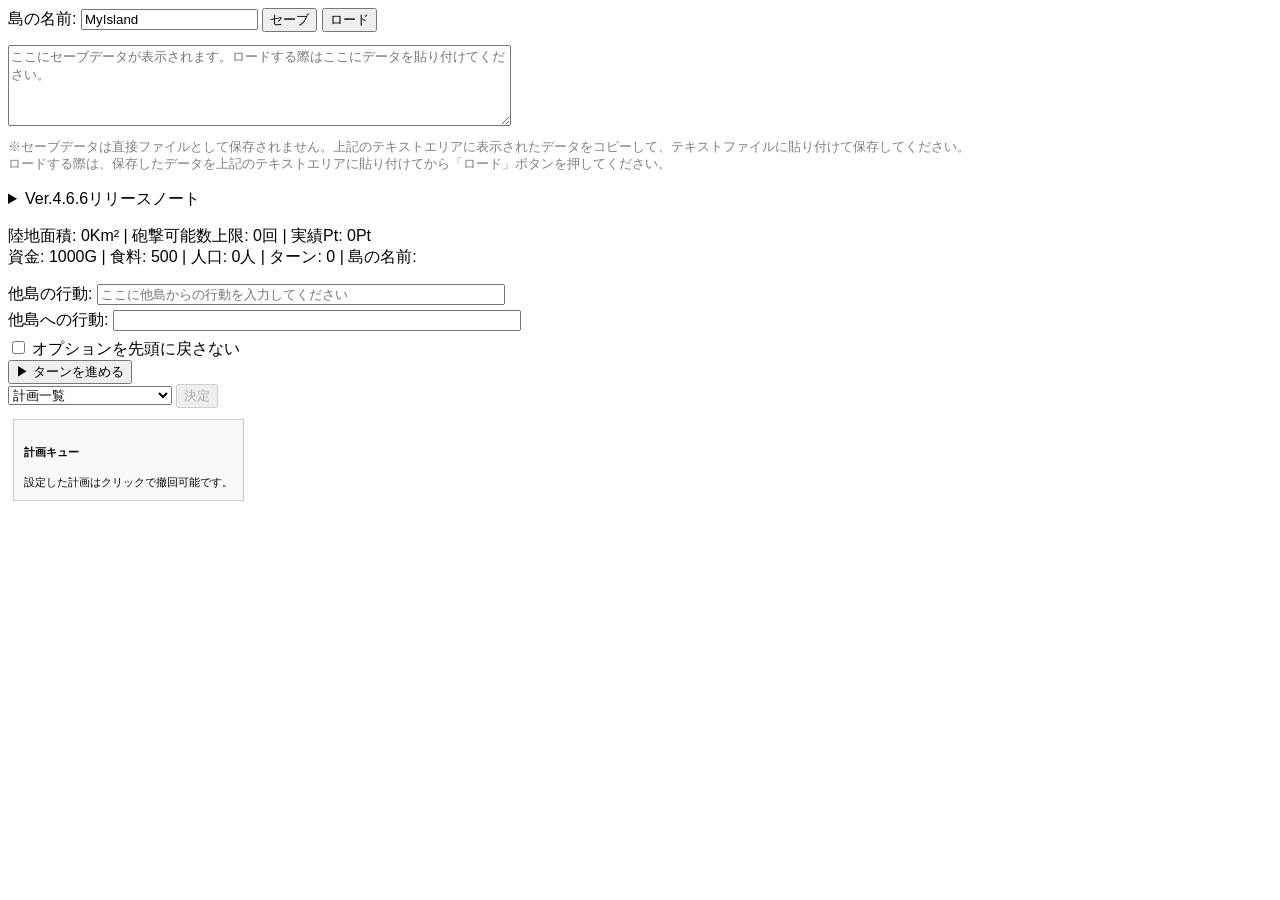
==== index.html @ fb3a4bca "Change stylesheet and script file references" ====
<!DOCTYPE html>
<html>
<head>
  <meta charset="UTF-8">
  <title>MSR式箱庭ゲーム　Ver.4.6</title>
  <link rel="stylesheet" href="Island.css">
</head>
<body>
<div id="gameControls" style="margin-bottom: 1em;">
  <label for="islandNameInput">島の名前:</label>
  <input type="text" id="islandNameInput" value="MyIsland">
  <button onclick="saveGame()">セーブ</button>
  <button onclick="loadGame()">ロード</button>
  <textarea id="saveLoadData" rows="5" cols="60" placeholder="ここにセーブデータが表示されます。ロードする際はここにデータを貼り付けてください。" style="display: block; margin-top: 1em;"></textarea>
  <p style="font-size: 0.8em; color: gray;">
    ※セーブデータは直接ファイルとして保存されません。上記のテキストエリアに表示されたデータをコピーして、テキストファイルに貼り付けて保存してください。<br>
    ロードする際は、保存したデータを上記のテキストエリアに貼り付けてから「ロード」ボタンを押してください。
  </p>
</div>

<details>
  <summary>Ver.4.6.6リリースノート</summary><p>
    <div style="margin-top: 1em; border: 1px solid #ccc; padding: 10px; background-color: #f9f9f9;">
重要！　更新以前からプレイしていた人は一度手動でセーブ、ロードしてください！</br>
[見た目]計画キューの可視化、撤回を可能にする</br>
[見た目]陸地面積の可視化(目安)</br>
[機能]「オプションを先頭に戻さない」チェックボックスの追加</br>
[機能]計画キューに最大20件保存可能になる(実行数は変わらず)</br>
[機能]「遅延行動」計画の実装</br>
[修正]農場/工場建設と設備強化を同時に行うときに失敗しなくなる</br>
[修正]整地と防衛施設建設を同時に行うときに失敗しなくなる</br>
[追加]海を掘削すると低確率で油田が発掘され、収入が増える</br>
[追加]掘削時、発掘の確率を指定して油田発掘率を上げられる</br>
[追加]油田にも設備強化が可能になる(枯渇率は上がる)</br>
[追加]災害「隆起」：山の発生</br>
[追加]災害「噴火」：上級な島は一定期間　食料産出停止, 人口増加停止</br>
[追加]災害「経済危機」：上級な島は一定期間　一部資金凍結, 資金算出激減, 維持費激増</br>
[追加]災害「地震/津波」：上級な島で稀に発生し、広範囲が破壊される</br>
    </div>
</p></details>
<p>陸地面積: <span id="landArea">0</span>Km² | 砲撃可能数上限: <span id="gunCount">0</span>回 | 実績Pt: <span id="achievementPoints">0</span>Pt</br>資金: <span id="money">1000</span>G | 食料: <span id="food">500</span> | 人口: <span id="population">0</span>人 | ターン: <span id="turn">0</span> | 島の名前: <span id="currentIslandName"></span></p>
<div>
    <label for="otherIslandActionInput">他島の行動:</label>
    <input type="text" id="otherIslandActionInput" style="width: 400px; margin-bottom: 5px;" placeholder="ここに他島からの行動を入力してください">
</div>
<div>
    <label for="actionForOtherIslandOutput">他島への行動:</label>
    <input type="text" id="actionForOtherIslandOutput" style="width: 400px; margin-bottom: 5px;" readonly>
</div>
<div style="margin-top: 2px;">
    <input type="checkbox" id="keepOptionSelected">
    <label for="keepOptionSelected">オプションを先頭に戻さない</label>
</div>
<button onclick="nextTurn()">▶ ターンを進める</button>
<br>
<select id="actionSelect" onchange="updateConfirmButton()">
  <option value="">計画一覧</option>
  <option value="buildFarm" data-myisland="true">農場建設 (100G)</option>
  <option value="buildFactory" data-myisland="true">工場建設 (100G)</option>
  <option value="enhanceFacility" data-myisland="true">設備強化 (10000G)</option>
  <option value="buildPort" data-myisland="true">港建設 (3000G)</option>
  <option value="buildGun" data-myisland="true">砲台建設 (1200G)</option>
  <option value="buildDefenseFacility" data-myisland="true">防衛施設建設 (5000G)</option>
  <option value="flatten" data-myisland="true">整地 (20G)</option>
  <option value="landfill" data-myisland="true">埋め立て (600G)</option>
  <option value="dig" data-myisland="true">掘削 (300G)</option>
  <option value="cutForest" data-myisland="true">伐採 (無料)</option>
  <option value="plantForest" data-myisland="true">植林 (200G)</option>
  <option value="exportFood" data-myisland="true">食料輸出 (食料20)</option>
  <option value="bombard" data-anyisland="true">砲撃 (120G)</option>
  <option value="spreadBombard" data-anyisland="true">拡散弾砲撃 (500G)</option>
  <option value="ppBombard" data-anyisland="true">PP弾砲撃 (10000000G)</option>
  <option value="selfDestructMilitaryFacility" data-myisland="true">軍事施設自爆 (無料)</option>
  <option value="goToOtherIsland" data-myisland="true">他の島に行く</option>
  <option value="returnToMyIsland" data-anyisland="true">自島に戻る</option>
  <option value="delayAction" data-myisland="true">遅延行動</option>
  <option value="buildWarship" data-myisland="true">軍艦建造</option>
  <option value="warshipTool" data-myisland="true">軍艦ツール</option>
  <option value="buildMonument" data-myisland="true">石碑建設 (500000000G)</option>
  <option value="upgradeMonument" data-myisland="true">石碑強化 (500000000G)</option>
  <option value="sellMonument" data-myisland="true">石碑売却 (無料)</option>
  <option value="initializeIsland" data-myisland="true">島の初期化</option>
</select><select id="warshipSubSelect" onchange="updateConfirmButton()" style="width: 140px; display: none;">
  <option value="">軍艦ツールを選択</option>
  <option value="refuelWarship" data-myisland="true">燃料補給</option>
  <option value="resupplyWarshipAmmo" data-myisland="true">弾薬補給</option>
  <option value="repairWarship" data-myisland="true">軍艦修理</option>
  <option value="enhanceWarship" data-myisland="true">軍艦増強</option>
  <option value="decommissionWarship" data-myisland="true">軍艦除籍</option>
  <option value="dispatchWarship" data-myisland="true">軍艦派遣</option>
  <option value="requestWarshipReturn" data-myisland="true">軍艦帰還要請</option>
</select>
<input type="number" id="exportAmount" placeholder="輸出数" min="1" style="width: 60px; display: none;">
<input type="number" id="bombardCount" placeholder="攻撃数" min="1" style="width: 60px; display: none;">
<input type="number" id="refuelAmount" placeholder="補給数" min="1" style="width: 60px; display: none;">
<input type="number" id="resupplyAmmoAmount" placeholder="補給数" min="1" style="width: 60px; display: none;">
<input type="number" id="repairAmount" placeholder="回復耐久値" min="1" style="width: 90px; display: none;">
<input type="number" id="oilDrillFactor" placeholder="発掘率(任意)" min="1" max="10" value="" style="width: 90px; display: none;">
<input type="text" id="touristCodeInput" placeholder="観光者コードを入力" style="width: 250px; display: none;">
<div id="warshipBuildInputs">
    <h3>軍艦建造パラメータ</h3>
    <div>
        <label for="warshipName">艦名:</label>
        <input type="text" id="warshipName" maxlength="15" value="無銘艦">
    </div>
    <div>
        <label for="warshipDurability">耐久度:</label>
        <input type="number" id="warshipDurability" min="2" max="15" value="2"> (2～15, 1あたり10,000,000G)
    </div>
    <div>
        <label for="warshipMainGun">主砲:</label>
        <input type="number" id="warshipMainGun" min="1" max="5" value="1"> (1～5, 1あたり12,000,000G)
    </div>
    <div>
        <label for="warshipTorpedo">魚雷:</label>
        <input type="number" id="warshipTorpedo" min="0" max="3" value="0"> (0～3, 1あたり10,000,000G)
    </div>
    <div>
        <label for="warshipAntiAir">対空砲:</label>
        <input type="number" id="warshipAntiAir" min="1" max="6" value="1"> (1～6, 1あたり5,000,000G)
    </div>
    <div>
        <label for="warshipAmmo">弾薬庫:</label>
        <input type="number" id="warshipAmmo" min="10" max="500" value="10"> (10～500, 1あたり100,000G)
    </div>
    <div>
        <label for="warshipRecon">偵察機:</label>
        <input type="number" id="warshipRecon" min="0" max="2" value="0"> (0～2, 1あたり12,500,000G)
    </div>
    <div>
        <label for="warshipAccuracy">射撃精度向上:</label>
        <input type="number" id="warshipAccuracy" min="0" max="2" value="0"> (0～2, 1あたり50,000,000G)
    </div>
</div>
<button onclick="confirmAction()" id="confirmBtn" disabled>決定</button>
<span id="tileInfo"></span>
<div id="gameContainer" style="display: flex; gap: 5px;">
    <table id="map"></table>
    <div id="actionQueueDisplay" style="font-size: 0.7em;margin-top: 1em; border: 1px solid #ccc; padding: 10px; background-color: #f9f9f9;">
      <h4>計画キュー</h4><ul id="actionQueueList" style="list-style-type: none; padding: 0;"></ul>設定した計画はクリックで撤回可能です。
    </div>
</div>
<div id="log" style="margin-top:1em;"></div>
<script src="script.js"></script></body></html>
---- Island.css ----
body { font-family: sans-serif; }
    table { border-collapse: collapse; }
  td {
    width: 23px;
    height: 23px;
    border: 1px solid #aaa;
    text-align: center;
    cursor: pointer;
  }
  .selected {
    outline: 2px solid #725;
    outline-offset: -1px;
  }
.action-link {
    cursor: pointer;
    color: blue;
    text-decoration: underline;
}
.next-action {
    color: #012073 !important;
}
.sea { background-color: #66b3ff; }
.port { background-color: #1f78b4; }
.oilRig { background: linear-gradient(#66b3ff, #004b8d); }
.plain { background-color: #dfffcc; }
.waste { background-color: #bbbbbb; }
.forest { background-color: #228B22; }
.mountain { background: linear-gradient(#705335, #4b3621); }
.farm { background-color: #b5e07a; }
.house { background-color: #fff3c4; }
.factory { background-color: #ccccff; }
.gun { background-color: #666666; }
.defenseFacility { background-color: #ff77aa; }
.Monument { background-color: #d4c17d; }
.warship { background: linear-gradient(#66b3ff, #4682B4); }
.warship-dispatched { background-color: #002f5f; color: #fff; }
.warship-wreckage { background-color: #333; color: #ccc; }
  .selected {
    border: 2px solid gray !important;
  }
  .log-red {
    color: red;
  }
  .log-cyan {
    color: blue;
  }
  #warshipBuildInputs {
      display: none;
      margin-top: 1em;
      border: 1px solid #ccc;
      padding: 10px;
      background-color: #f9f9f9;
  }
  #warshipBuildInputs label {
      display: inline-block;
      width: 100px;
      margin-bottom: 5px;
  }
  #warshipBuildInputs input[type="text"],
  #warshipBuildInputs input[type="number"] {
      width: 150px;
      margin-bottom: 5px;
  }
  .warship-name-cap-2 {
    color: green;
  }
  .warship-name-cap-3 {
    color: blue;
  }
  .warship-name-cap-4 {
    color: purple;
  }
  .warship-name-cap-5 {
    color: red;
  }
 .warship-sp {
    color: orange;
  }
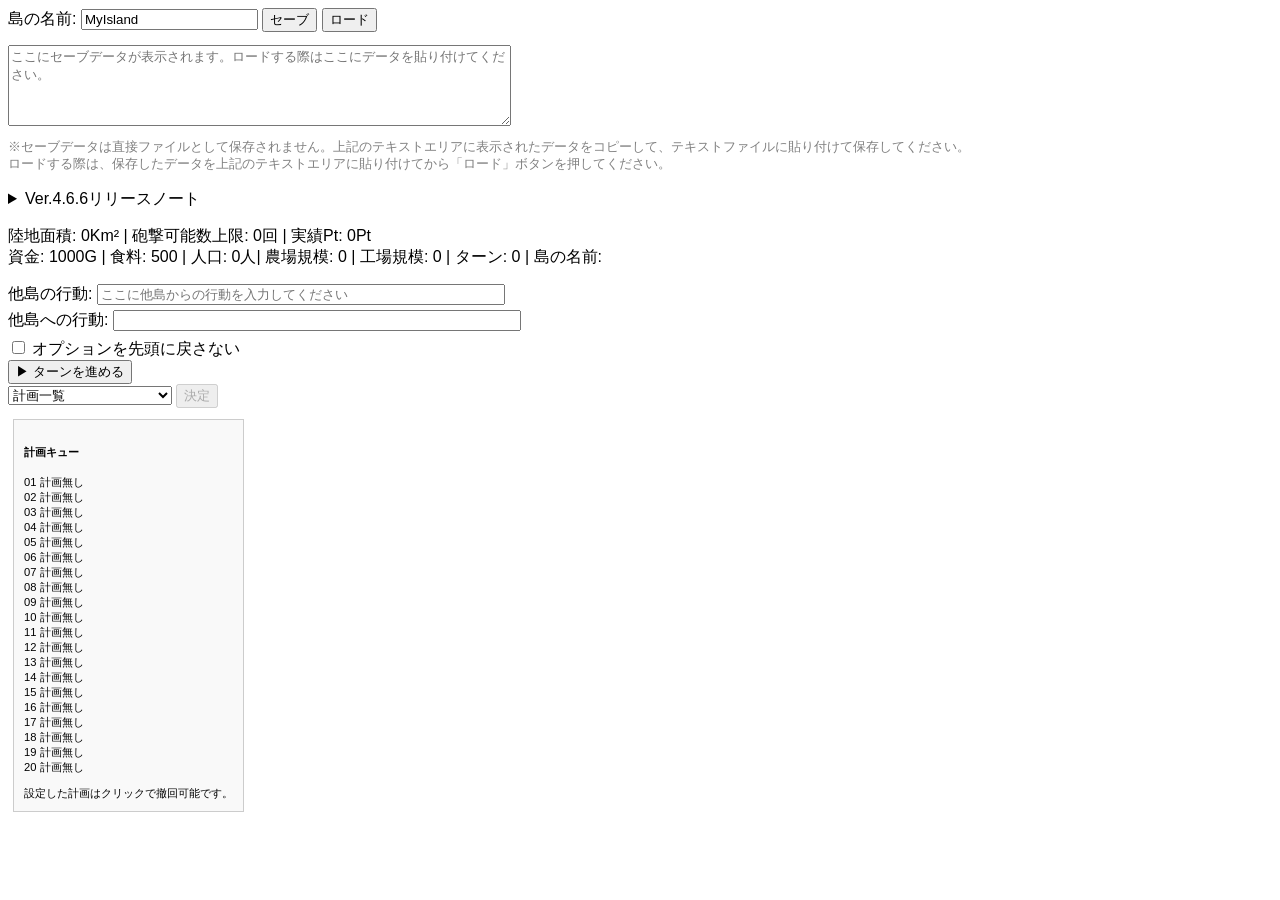
==== commit 7bed0db7: "Revise index.html for game version 4.6.6 Updated the HTML structure and content of the game interfac" ====
--- a/index.html
+++ b/index.html
@@ -1,12 +1,8 @@
-<!DOCTYPE html>
-<html>
-<head>
-  <meta charset="UTF-8">
-  <title>MSR式箱庭ゲーム　Ver.4.6</title>
+<!DOCTYPE html><html><head>
+  <meta charset="UTF-8"><title>MSR式箱庭ゲーム　Ver.4.6</title>
   <link rel="stylesheet" href="Island.css">
-</head>
-<body>
-<div id="gameControls" style="margin-bottom: 1em;">
+</head><body>
+  <div id="gameControls" style="margin-bottom: 1em;">
   <label for="islandNameInput">島の名前:</label>
   <input type="text" id="islandNameInput" value="MyIsland">
   <button onclick="saveGame()">セーブ</button>
@@ -15,11 +11,7 @@
   <p style="font-size: 0.8em; color: gray;">
     ※セーブデータは直接ファイルとして保存されません。上記のテキストエリアに表示されたデータをコピーして、テキストファイルに貼り付けて保存してください。<br>
     ロードする際は、保存したデータを上記のテキストエリアに貼り付けてから「ロード」ボタンを押してください。
-  </p>
-</div>
-
-<details>
-  <summary>Ver.4.6.6リリースノート</summary><p>
+  </p></div><details><summary>Ver.4.6.6リリースノート</summary><p>
     <div style="margin-top: 1em; border: 1px solid #ccc; padding: 10px; background-color: #f9f9f9;">
 重要！　更新以前からプレイしていた人は一度手動でセーブ、ロードしてください！</br>
 [見た目]計画キューの可視化、撤回を可能にする</br>
@@ -36,9 +28,10 @@
 [追加]災害「噴火」：上級な島は一定期間　食料産出停止, 人口増加停止</br>
 [追加]災害「経済危機」：上級な島は一定期間　一部資金凍結, 資金算出激減, 維持費激増</br>
 [追加]災害「地震/津波」：上級な島で稀に発生し、広範囲が破壊される</br>
-    </div>
-</p></details>
-<p>陸地面積: <span id="landArea">0</span>Km² | 砲撃可能数上限: <span id="gunCount">0</span>回 | 実績Pt: <span id="achievementPoints">0</span>Pt</br>資金: <span id="money">1000</span>G | 食料: <span id="food">500</span> | 人口: <span id="population">0</span>人 | ターン: <span id="turn">0</span> | 島の名前: <span id="currentIslandName"></span></p>
+</br>
+[Beta]工場と農場のシステムを変更</br>
+    </div></p></details>
+<p>陸地面積: <span id="landArea">0</span>Km² | 砲撃可能数上限: <span id="gunCount">0</span>回 | 実績Pt: <span id="achievementPoints">0</span>Pt</br>資金: <span id="money">1000</span>G | 食料: <span id="food">500</span> | 人口: <span id="population">0</span>人| 農場規模: <span id="totalFarmScale">0</span> | 工場規模: <span id="totalFactoryScale">0</span> | ターン: <span id="turn">0</span> | 島の名前: <span id="currentIslandName"></span></p>
 <div>
     <label for="otherIslandActionInput">他島の行動:</label>
     <input type="text" id="otherIslandActionInput" style="width: 400px; margin-bottom: 5px;" placeholder="ここに他島からの行動を入力してください">
@@ -51,13 +44,12 @@
     <input type="checkbox" id="keepOptionSelected">
     <label for="keepOptionSelected">オプションを先頭に戻さない</label>
 </div>
-<button onclick="nextTurn()">▶ ターンを進める</button>
-<br>
+<button onclick="nextTurn()">▶ ターンを進める</button><br>
 <select id="actionSelect" onchange="updateConfirmButton()">
   <option value="">計画一覧</option>
   <option value="buildFarm" data-myisland="true">農場建設 (100G)</option>
   <option value="buildFactory" data-myisland="true">工場建設 (100G)</option>
-  <option value="enhanceFacility" data-myisland="true">設備強化 (10000G)</option>
+  <option value="enhanceFacility" data-myisland="true">設備強化 (500000G)</option>
   <option value="buildPort" data-myisland="true">港建設 (3000G)</option>
   <option value="buildGun" data-myisland="true">砲台建設 (1200G)</option>
   <option value="buildDefenseFacility" data-myisland="true">防衛施設建設 (5000G)</option>
@@ -144,5 +136,3 @@
 <script src="script.js"></script></body></html>
 
 
-
-
--- a/Island.css
+++ b/Island.css
@@ -1,4 +1,4 @@
-    body { font-family: sans-serif; }
+  body { font-family: sans-serif; }
     table { border-collapse: collapse; }
   td {
     width: 23px;
@@ -8,7 +8,7 @@
     cursor: pointer;
   }
   .selected {
-    outline: 2px solid #725;
+    outline: 4px solid gray;
     outline-offset: -1px;
   }
 .action-link {
@@ -35,7 +35,7 @@
 .warship { background: linear-gradient(#66b3ff, #4682B4); }
 .warship-dispatched { background-color: #002f5f; color: #fff; }
 .warship-wreckage { background-color: #333; color: #ccc; }
-  .selected {
+.selected {
     border: 2px solid gray !important;
   }
   .log-red {
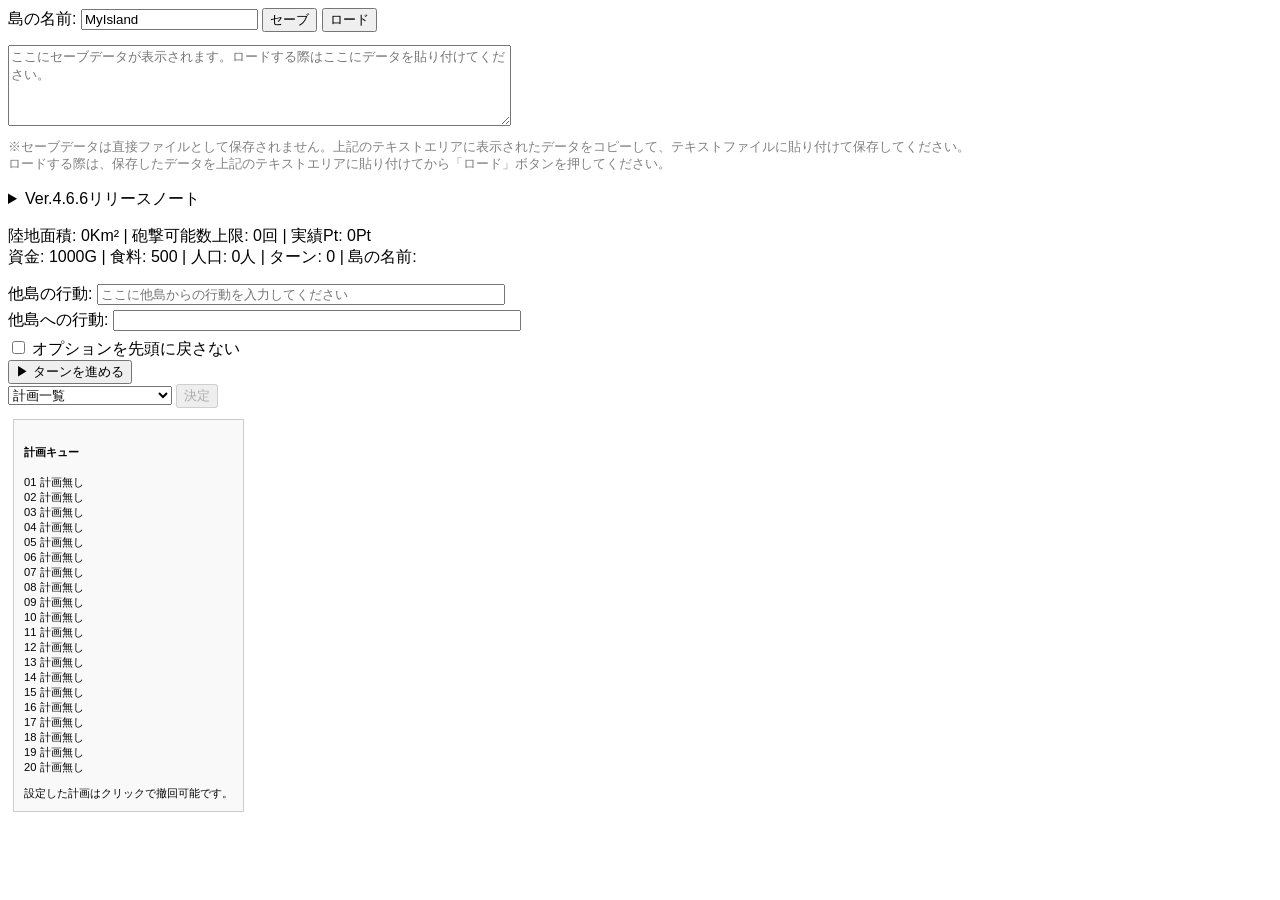
==== commit 76b1a8b8: "差し戻し" ====
--- a/index.html
+++ b/index.html
@@ -1,8 +1,91 @@
-<!DOCTYPE html><html><head>
-  <meta charset="UTF-8"><title>MSR式箱庭ゲーム　Ver.4.6</title>
-  <link rel="stylesheet" href="Island.css">
-</head><body>
-  <div id="gameControls" style="margin-bottom: 1em;">
+<!DOCTYPE html>
+<html>
+<head>
+  <meta charset="UTF-8">
+  <title>MSR式箱庭ゲーム　Ver.4.6</title>
+  <style>
+  body { font-family: sans-serif; }
+    table { border-collapse: collapse; }
+  td {
+    width: 23px;
+    height: 23px;
+    border: 1px solid #aaa;
+    text-align: center;
+    cursor: pointer;
+  }
+  .selected {
+    outline: 4px solid gray;
+    outline-offset: -1px;
+  }
+.action-link {
+    cursor: pointer;
+    color: blue;
+    text-decoration: underline;
+}
+.next-action {
+    color: #012073 !important;
+}
+.sea { background-color: #66b3ff; }
+.port { background-color: #1f78b4; }
+.oilRig { background: linear-gradient(#66b3ff, #004b8d); }
+.plain { background-color: #dfffcc; }
+.waste { background-color: #bbbbbb; }
+.forest { background-color: #228B22; }
+.mountain { background: linear-gradient(#705335, #4b3621); }
+.farm { background-color: #b5e07a; }
+.house { background-color: #fff3c4; }
+.factory { background-color: #ccccff; }
+.gun { background-color: #666666; }
+.defenseFacility { background-color: #ff77aa; }
+.Monument { background-color: #d4c17d; }
+.warship { background: linear-gradient(#66b3ff, #4682B4); }
+.warship-dispatched { background-color: #002f5f; color: #fff; }
+.warship-wreckage { background-color: #333; color: #ccc; }
+.selected {
+    border: 2px solid gray !important;
+  }
+  .log-red {
+    color: red;
+  }
+  .log-cyan {
+    color: blue;
+  }
+  #warshipBuildInputs {
+      display: none;
+      margin-top: 1em;
+      border: 1px solid #ccc;
+      padding: 10px;
+      background-color: #f9f9f9;
+  }
+  #warshipBuildInputs label {
+      display: inline-block;
+      width: 100px;
+      margin-bottom: 5px;
+  }
+  #warshipBuildInputs input[type="text"],
+  #warshipBuildInputs input[type="number"] {
+      width: 150px;
+      margin-bottom: 5px;
+  }
+  .warship-name-cap-2 {
+    color: green;
+  }
+  .warship-name-cap-3 {
+    color: blue;
+  }
+  .warship-name-cap-4 {
+    color: purple;
+  }
+  .warship-name-cap-5 {
+    color: red;
+  }
+ .warship-sp {
+    color: orange;
+  }
+  </style>
+</head>
+<body>
+<div id="gameControls" style="margin-bottom: 1em;">
   <label for="islandNameInput">島の名前:</label>
   <input type="text" id="islandNameInput" value="MyIsland">
   <button onclick="saveGame()">セーブ</button>
@@ -11,7 +94,11 @@
   <p style="font-size: 0.8em; color: gray;">
     ※セーブデータは直接ファイルとして保存されません。上記のテキストエリアに表示されたデータをコピーして、テキストファイルに貼り付けて保存してください。<br>
     ロードする際は、保存したデータを上記のテキストエリアに貼り付けてから「ロード」ボタンを押してください。
-  </p></div><details><summary>Ver.4.6.6リリースノート</summary><p>
+  </p>
+</div>
+
+<details>
+  <summary>Ver.4.6.6リリースノート</summary><p>
     <div style="margin-top: 1em; border: 1px solid #ccc; padding: 10px; background-color: #f9f9f9;">
 重要！　更新以前からプレイしていた人は一度手動でセーブ、ロードしてください！</br>
 [見た目]計画キューの可視化、撤回を可能にする</br>
@@ -28,10 +115,9 @@
 [追加]災害「噴火」：上級な島は一定期間　食料産出停止, 人口増加停止</br>
 [追加]災害「経済危機」：上級な島は一定期間　一部資金凍結, 資金算出激減, 維持費激増</br>
 [追加]災害「地震/津波」：上級な島で稀に発生し、広範囲が破壊される</br>
-</br>
-[Beta]工場と農場のシステムを変更</br>
-    </div></p></details>
-<p>陸地面積: <span id="landArea">0</span>Km² | 砲撃可能数上限: <span id="gunCount">0</span>回 | 実績Pt: <span id="achievementPoints">0</span>Pt</br>資金: <span id="money">1000</span>G | 食料: <span id="food">500</span> | 人口: <span id="population">0</span>人| 農場規模: <span id="totalFarmScale">0</span> | 工場規模: <span id="totalFactoryScale">0</span> | ターン: <span id="turn">0</span> | 島の名前: <span id="currentIslandName"></span></p>
+    </div>
+</p></details>
+<p>陸地面積: <span id="landArea">0</span>Km² | 砲撃可能数上限: <span id="gunCount">0</span>回 | 実績Pt: <span id="achievementPoints">0</span>Pt</br>資金: <span id="money">1000</span>G | 食料: <span id="food">500</span> | 人口: <span id="population">0</span>人 | ターン: <span id="turn">0</span> | 島の名前: <span id="currentIslandName"></span></p>
 <div>
     <label for="otherIslandActionInput">他島の行動:</label>
     <input type="text" id="otherIslandActionInput" style="width: 400px; margin-bottom: 5px;" placeholder="ここに他島からの行動を入力してください">
@@ -44,12 +130,13 @@
     <input type="checkbox" id="keepOptionSelected">
     <label for="keepOptionSelected">オプションを先頭に戻さない</label>
 </div>
-<button onclick="nextTurn()">▶ ターンを進める</button><br>
+<button onclick="nextTurn()">▶ ターンを進める</button>
+<br>
 <select id="actionSelect" onchange="updateConfirmButton()">
   <option value="">計画一覧</option>
   <option value="buildFarm" data-myisland="true">農場建設 (100G)</option>
   <option value="buildFactory" data-myisland="true">工場建設 (100G)</option>
-  <option value="enhanceFacility" data-myisland="true">設備強化 (500000G)</option>
+  <option value="enhanceFacility" data-myisland="true">設備強化 (10000G)</option>
   <option value="buildPort" data-myisland="true">港建設 (3000G)</option>
   <option value="buildGun" data-myisland="true">砲台建設 (1200G)</option>
   <option value="buildDefenseFacility" data-myisland="true">防衛施設建設 (5000G)</option>
@@ -133,6 +220,3272 @@
     </div>
 </div>
 <div id="log" style="margin-top:1em;"></div>
-<script src="script.js"></script></body></html>
-
-
+<script>
+let monster = null;
+const MONSTER_TYPES = {
+  1: { name: '怪獣シマオロシ', minHP: 1, maxHP: 1, ability: null, condition: (pop) => pop >= 60000 },
+  2: { name: '怪獣ヴォルカガロス', minHP: 2, maxHP: 4, ability: 'destroyArea', condition: (pop) => pop >= 120000 },
+  3: { name: '怪獣アエロガロス', minHP: 3, maxHP: 3, ability: 'multiMove', condition: (pop) => pop >= 120000 },
+  4: { name: '怪獣テラガロス', minHP: 5, maxHP: 5, ability: 'landfillSea', condition: (pop) => pop >= 150000 },
+  5: { name: '怪獣アクアガロス', minHP: 3, maxHP: 5, ability: 'createSea', condition: (pop) => pop >= 150000 }
+};
+  const SIZE = 16;
+  let money = 2500;
+  let food = 1000;
+  let population = 0;
+  let turn = 0;
+  let achievementPoints = 0;
+  let tutorialMissions = {
+      '01': false, '02': false, '03': false, '04': false, '05': false, '06': false, '07': false, '08': false
+  };
+  let map = [];
+  let selectedX = null, selectedY = null;
+  let actionQueue = [];
+  let islandName = "MyIsland";
+  let warships = []; // 軍艦の配列を追加
+  let economicCrisisTurns = 0; // 経済危機の残りターン数
+  let frozenMoney = 0; // 経済危機による凍結資金
+  let volcanoTurns = 0; // 火山の噴火 残りターン数
+
+  // 軍艦の色変化条件
+  const WARSHIP_CAPS = {
+      maxDurability: 30,
+      mainGun: 15,
+      antiAir: 35,
+      maxFuel: 1000,
+      maxAmmo: 1200
+  };
+function factorial(n) {
+    if (n < 0) return NaN;
+    if (n === 0 || n === 1) return 1;
+    let result = 1;
+    for (let i = 2; i <= n; i++) {
+        result *= i;
+    }
+    return result;
+}
+/**
+ * 軍艦がダメージを受けた際に、火災または弾薬庫の発火を判定する
+ * @param {object} warship ダメージを受けた軍艦オブジェクト
+ * @param {number} damage 実際に受けたダメージ量 (今回は使用しないが汎用性のために残す)
+ */
+function checkAbnormalityOnDamage(warship, damage) {
+    // 既に異常状態か、沈没している場合はスキップ
+    if (warship.currentDurability <= 0 || warship.abnormality !== null) {
+        return; 
+    }
+    let newAbnormality = null;
+    if (warship.currentAmmo >= 1000 && Math.random() < 0.30) {
+        newAbnormality = 'ammoFire'; 
+    }
+    if (newAbnormality === null && Math.random() < 0.10) {
+        newAbnormality = 'fire';
+    }
+        if (newAbnormality !== null) {
+        warship.abnormality = newAbnormality;
+        if (newAbnormality === 'fire') {
+            logAction(`軍艦 ${warship.name} に火災が発生しました！`);
+        } else if (newAbnormality === 'ammoFire') {
+            logAction(`軍艦 ${warship.name} の弾薬庫が発火しました！`);
+        }
+    }
+}
+/**
+ * 砲撃が命中した際に、通信障害または浸水を判定する
+ * @param {object} target 命中した軍艦オブジェクト
+ */
+function checkAbnormalityOnHit(target) {
+    if (target.currentDurability <= 0 || target.abnormality !== null) {
+        return;
+    }
+    
+    let newAbnormality = null;
+    if (target.currentDurability <= 50 && Math.random() < 0.05) {
+        newAbnormality = 'flooding';
+    }
+
+    // 1. 通信障害の判定 (命中した際、1%の確率)
+    // 自島にいる場合は発生しない (isDispatchedがtrueの時のみ発生)
+    if (newAbnormality === null && target.isDispatched && Math.random() < 0.01) {
+        newAbnormality = 'commFailure'; 
+    }
+
+    if (newAbnormality !== null) {
+        target.abnormality = newAbnormality;
+        if (newAbnormality === 'flooding') {
+            logAction(`軍艦 ${target.name} に浸水が発生しました！`);
+        } else if (newAbnormality === 'commFailure') {
+            logAction(`軍艦 ${target.name} に通信障害が発生しました！`);
+        }
+    }
+}
+function getActionName(action, x, y, extraData) {
+    let name = '';
+    const actionNames = {
+        buildFarm: '農場建設', buildFactory: '工場建設', enhanceFacility: '設備強化', buildPort: '港建設',
+        buildGun: '砲台建設', buildDefenseFacility: '防衛施設建設', flatten: '整地', landfill: '埋め立て',
+        dig: '掘削', cutForest: '伐採', plantForest: '植林', exportFood: '食料輸出',
+        bombard: '砲撃', spreadBombard: '拡散弾砲撃', ppBombard: 'PP弾砲撃', selfDestructMilitaryFacility: '軍事施設自爆',
+        goToOtherIsland: '他の島に行く', returnToMyIsland: '自島に戻る', buildWarship: '軍艦建造',
+        refuelWarship: '燃料補給', resupplyWarshipAmmo: '弾薬補給', repairWarship: '軍艦修理',
+        enhanceWarship: '軍艦増強', decommissionWarship: '軍艦除籍', dispatchWarship: '軍艦派遣',
+        requestWarshipReturn: '軍艦帰還要請', buildMonument: '石碑建設', upgradeMonument: '石碑強化',
+        sellMonument: '石碑売却', initializeIsland: '島の初期化', delayAction: '遅延行動' 
+    };
+    name = actionNames[action] || action;
+
+    // 計画の詳細情報を名前に組み込む
+    if (action === 'exportFood' && extraData && extraData.amount) {
+        name += ` (${extraData.amount * 20} 食料)`;
+    } else if ((action === 'bombard' || action === 'spreadBombard' || action === 'ppBombard') && extraData && extraData.count) {
+        name += ` (${extraData.count} 発)`;
+    } else if (action === 'refuelWarship' && extraData && extraData.amount) {
+        name += ` (${extraData.amount} 燃料)`;
+    } else if (action === 'resupplyWarshipAmmo' && extraData && extraData.amount) {
+        name += ` (${extraData.amount} 弾薬)`;
+    } else if (action === 'repairWarship' && extraData && extraData.amount) {
+        name += ` (${extraData.amount} 耐久回復)`;
+    } else if (action === 'buildWarship' && extraData && extraData.name) {
+        name += ` (${extraData.name})`;
+    } else if ((action === 'dispatchWarship' || action === 'requestWarshipReturn') && extraData && extraData.name) {
+        name += ` (${extraData.name})`;
+    } else if (action === 'goToOtherIsland' && extraData && extraData.code) {
+        name += ` (コード: ${extraData.code.substring(0, 10)}...)`;
+    } else if (action === 'dig' && extraData && extraData.oilFactor && extraData.oilFactor > 1) {
+        let cost = 300;
+        cost = cost = 300 * extraData.oilFactor ** 2;
+    name += ` (予算:${cost} レベル:${extraData.oilFactor})`;
+    }
+    
+    // 座標の表示
+    let coord = (x !== null && y !== null) ? `(${x},${y})` : '';
+
+    return { name, coord };
+}
+
+// 計画キューの表示を更新する関数
+function renderActionQueue() {
+    const list = document.getElementById('actionQueueList');
+    if (!list) return;
+    list.innerHTML = '';
+    const MAX_QUEUE_SIZE = 20; 
+    for (let index = 0; index < MAX_QUEUE_SIZE; index++) {
+        const listItem = document.createElement('li');
+        const task = actionQueue[index]; // キューから計画を取得
+        // 2桁の番号を先頭に追加
+        const displayIndex = (index + 1).toString().padStart(2, '0');
+        if (task) {
+            // 計画が設定されている場合
+            const { name, coord } = getActionName(task.action, task.x, task.y, task);
+            let classList = "action-link";
+            if (index < 2) {
+                classList += " next-action";
+            }
+            listItem.innerHTML = `
+                ${displayIndex} 
+                <span class="${classList}" onclick="cancelAction(${index})">
+                    ${coord} ${name}
+                </span>
+            `;
+        } else {
+            listItem.innerHTML = `${displayIndex} 計画無し`;
+        }       
+        list.appendChild(listItem);
+    }
+}
+// 計画を撤回する関数
+window.cancelAction = function (index) {
+    if (index >= 0 && index < actionQueue.length) {
+        const actionToCancel = actionQueue[index];
+        const { name, coord } = getActionName(actionToCancel.action, actionToCancel.x, actionToCancel.y, actionToCancel);
+        actionQueue.splice(index, 1);
+        logAction(`計画「${coord} ${name}」を撤回しました。`);
+        renderActionQueue();
+        saveMyIslandState(); // 島の状態を保存
+    }
+}
+function checkAndCompleteMission(missionId, pt, foodReward, moneyReward, checkFunc, logMessage) {
+    if (!tutorialMissions[missionId] && checkFunc()) {
+        tutorialMissions[missionId] = true;
+        achievementPoints += pt;
+        food += foodReward;
+        money += moneyReward;
+        logAction(`チュートリアルミッション${missionId}「${logMessage}」を達成し、${pt}Pt、${moneyReward}G、${foodReward}食料を獲得しました！`);
+        updateStatus();
+        saveMyIslandState();
+        return true;
+    }
+    return false;
+}
+  // 上限到達数に応じて軍艦名のクラスを返す関数
+  function getWarshipCapClass(ship) {
+      let cappedCount = 0;
+      if (ship.maxDurability >= WARSHIP_CAPS.maxDurability) cappedCount++;
+      if (ship.mainGun >= WARSHIP_CAPS.mainGun) cappedCount++;
+      if (ship.antiAir >= WARSHIP_CAPS.antiAir) cappedCount++;
+      if (ship.maxFuel >= WARSHIP_CAPS.maxFuel) cappedCount++;
+      if (ship.maxAmmo >= WARSHIP_CAPS.maxAmmo) cappedCount++;
+      if (ship.exp === "NaN") cappedCount = 10;
+
+      if (cappedCount === 2) return 'warship-name-cap-2';
+      if (cappedCount === 3) return 'warship-name-cap-3';
+      if (cappedCount === 4) return 'warship-name-cap-4';
+      if (cappedCount === 5) return 'warship-name-cap-5';
+      if (cappedCount === 10) return 'warship-sp';
+      return ''; // 上限到達が2つ未満の場合は色を付けない
+  }
+let myIslandState = null; // 自分の島の状態を保存する変数
+let isViewingOtherIsland = false; // 他の島を見ているかどうかのフラグ
+
+function randTerrain() {
+  const r = Math.random();
+  // 海が生成される確率も加える
+  if (r < 0.2) return 'sea'; // 海の確率を調整
+  else if (r < 0.5) return 'plain';
+  else if (r < 0.7) return 'waste';
+  else return 'forest';
+}
+function getGunCount() {
+    let targetMap = map;
+    // 他の島を見ている場合、自分の島の状態から砲台数を取得する
+    // ただし、自島状態がまだない（初期状態）場合は砲台は0とする
+    if (isViewingOtherIsland && myIslandState && myIslandState.map) {
+        targetMap = myIslandState.map;
+    } else if (isViewingOtherIsland && !myIslandState) {
+        return 0;
+    }
+
+    if (targetMap.length === 0) return 0;
+
+    // mapを走査して砲台 (facility: 'gun') の数を数える
+    let count = 0;
+    targetMap.forEach(row => {
+        row.forEach(tile => {
+            if (tile.facility === 'gun') {
+                count++;
+            }
+        });
+    });
+    return count;
+}
+function initMap() {
+  map = Array.from({ length: SIZE }, (_, y) =>
+    Array.from({ length: SIZE }, (_, x) => {
+      // 周囲4マスを海にする
+      if (x < 4 || y < 4 || x >= SIZE - 4 || y >= SIZE - 4) {
+        return { terrain: 'sea', facility: null, pop: 0, enhanced: false };
+      }
+      // ランダムな陸地配置（森、平地、荒地）と海
+      const terrain = randTerrain();
+      return { terrain, facility: null, pop: 0, enhanced: false };
+    })
+  );
+  let placed = 0;
+  // 初期住宅を2つ配置
+  // 平地を探し、すでに施設がない場所に配置する
+  const possibleHouseLocations = [];
+  for (let y = 4; y < SIZE - 4; y++) {
+    for (let x = 4; x < SIZE - 4; x++) {
+      const tile = map[y][x];
+      if (tile.terrain === 'plain' && !tile.facility) {
+        possibleHouseLocations.push({ x, y });
+      }
+    }
+  }
+
+  // シャッフルしてランダムに2つ選択
+  possibleHouseLocations.sort(() => Math.random() - 0.5);
+
+  for (let i = 0; i < Math.min(2, possibleHouseLocations.length); i++) {
+    const { x, y } = possibleHouseLocations[i];
+    const tile = map[y][x];
+    tile.facility = 'house';
+    tile.pop = 25;
+    population += 25;
+    placed++;
+  }
+document.getElementById('islandNameInput').value = islandName; // UIに初期値を反映
+    renderActionQueue();
+}
+
+function updateStatus() {
+const moneyElement = document.getElementById('money');
+  if (economicCrisisTurns > 0) {
+      moneyElement.innerHTML = `${money} <span style="color: red;">(使用不可${frozenMoney})</span>`;
+  } else {
+      moneyElement.textContent = money;
+  }
+  document.getElementById('food').textContent = food < 0 ? 0 : food;
+  document.getElementById('population').textContent = population < 0 ? 0 : population;
+  document.getElementById('turn').textContent = turn;
+  document.getElementById('currentIslandName').textContent = islandName;
+  document.getElementById('achievementPoints').textContent = achievementPoints; // ここで値を反映
+  const guns = getGunCount();
+  document.getElementById('gunCount').textContent = guns;
+  let landMap = map; // デフォルトは現在のマップ
+  
+  if (isViewingOtherIsland && myIslandState && myIslandState.map) {
+      landMap = myIslandState.map;
+  } else if (isViewingOtherIsland && !myIslandState) {
+      landMap = []; // 面積 0 扱い
+  } else if (!isViewingOtherIsland) {
+      landMap = map;
+  }
+  let landTiles = 0;
+  if (landMap && landMap.length > 0) {
+      landMap.forEach(row => {
+          row.forEach(tile => {
+              if (tile.terrain !== 'sea') {
+                  landTiles++;
+              }
+          });
+      });
+  }
+  const landArea = landTiles * 10;
+  document.getElementById('landArea').textContent = landArea;
+  // 他の島を見ているときは資金、食料、人口を非表示にする
+  document.getElementById('money').style.visibility = isViewingOtherIsland ? 'hidden' : 'visible';
+  document.getElementById('food').style.visibility = isViewingOtherIsland ? 'hidden' : 'visible';
+  document.getElementById('population').style.visibility = isViewingOtherIsland ? 'hidden' : 'visible';
+}
+
+// confirmButtonの表示/非表示を更新する関数
+window.updateConfirmButton = function () {
+  const actionSelect = document.getElementById('actionSelect');
+  const warshipSubSelect = document.getElementById('warshipSubSelect');
+
+  let action = actionSelect.value;
+  if (action === 'warshipTool') {
+      warshipSubSelect.style.display = 'inline-block';
+      action = warshipSubSelect.value; 
+  } else {
+      warshipSubSelect.style.display = 'none';
+      warshipSubSelect.value = ""; // サブセレクトをリセット
+  }
+  document.getElementById('confirmBtn').disabled = (action === "");
+  document.getElementById('exportAmount').style.display = 'none';
+  document.getElementById('bombardCount').style.display = 'none';
+  document.getElementById('touristCodeInput').style.display = 'none';
+  document.getElementById('warshipBuildInputs').style.display = 'none';
+  document.getElementById('refuelAmount').style.display = 'none';
+  document.getElementById('resupplyAmmoAmount').style.display = 'none';
+  document.getElementById('repairAmount').style.display = 'none';
+  document.getElementById('oilDrillFactor').style.display = 'none';
+  const options = actionSelect.options;
+  for (let i = 0; i < options.length; i++) {
+      const option = options[i];
+      if (option.value === "") continue;
+
+      if (isViewingOtherIsland) {
+          if (option.dataset.anyisland) {
+              option.style.display = '';
+          } else {
+              option.style.display = 'none';
+          }
+      } else {
+          if (option.dataset.myisland || option.dataset.anyisland) {
+              option.style.display = '';
+          } else {
+              option.style.display = 'none';
+          }
+      }
+  }
+  if (action === 'exportFood') {
+      document.getElementById('exportAmount').style.display = 'inline-block';
+  } else if (action === 'bombard' || action === 'spreadBombard' || action === 'ppBombard') {
+      document.getElementById('bombardCount').style.display = 'inline-block';
+  } else if (action === 'goToOtherIsland' || action === 'dispatchWarship') {
+      document.getElementById('touristCodeInput').style.display = 'inline-block';
+  } else if (action === 'buildWarship') {
+      document.getElementById('warshipBuildInputs').style.display = 'block';
+      // デフォルト値を設定
+      document.getElementById('warshipName').value = "無銘艦";
+      document.getElementById('warshipDurability').value = 2;
+      document.getElementById('warshipMainGun').value = 1;
+      document.getElementById('warshipTorpedo').value = 0;
+      document.getElementById('warshipAntiAir').value = 1;
+      document.getElementById('warshipAmmo').value = 10;
+      document.getElementById('warshipRecon').value = 0;
+      document.getElementById('warshipAccuracy').value = 0;
+  } else if (action === 'refuelWarship') {
+      document.getElementById('refuelAmount').style.display = 'inline-block';
+  } else if (action === 'resupplyWarshipAmmo') {
+      document.getElementById('resupplyAmmoAmount').style.display = 'inline-block';
+  } else if (action === 'repairWarship') {
+      document.getElementById('repairAmount').style.display = 'inline-block';
+  } else if (action === 'dig') {
+    document.getElementById('oilDrillFactor').style.display = 'inline-block';
+  }
+}
+function renderMap() {
+  const table = document.getElementById('map');
+  table.innerHTML = '';
+  for (let y = 0; y < SIZE; y++) {
+    const row = document.createElement('tr');
+    for (let x = 0; x < SIZE; x++) {
+      const cell = document.createElement('td');
+      const tile = map[y][x];
+
+      // 他の島を見ているときは砲台と防衛施設を森に偽装
+      const displayFacility = (isViewingOtherIsland && (tile.facility === 'gun' || tile.facility === 'defenseFacility' || tile.facility === 'Monument')) ? 'forest' : tile.facility;
+      const displayTerrain = (isViewingOtherIsland && (tile.facility === 'gun' || tile.facility === 'defenseFacility' || tile.facility === 'Monument')) ? 'forest' : tile.terrain;
+
+      cell.className = displayTerrain; // 地形クラス
+      if (displayFacility) cell.classList.add(displayFacility); // 施設クラス
+
+      // 強化施設のクラスを追加
+      if (tile.enhanced) {
+          if (tile.facility === 'farm') cell.classList.add('enhancedFarm');
+          if (tile.facility === 'factory') cell.classList.add('enhancedFactory');
+          if (tile.facility === 'oilRig') cell.classList.add('enhancedOilRig');
+      }
+      // 軍艦の表示
+      const warshipAtTile = warships.find(ship => ship.x === x && ship.y === y);
+      if (warshipAtTile && !isViewingOtherIsland) { // 自分の島を見ているときのみ軍艦を表示
+          if (warshipAtTile.currentDurability <= 0) { // 沈没している場合
+              cell.classList.add('warship-wreckage');
+              cell.textContent = 'x'; // 残骸アイコン
+          } else {
+              cell.classList.add('warship');
+              if (warshipAtTile.isDispatched) {
+                  cell.classList.add('warship-dispatched'); // 派遣中のスタイル
+                  cell.textContent = '⛶'; // 派遣中アイコン
+              } else {
+                  cell.textContent = '🚢';
+              }
+          }
+      } else {
+          cell.textContent = displayFacility === 'farm' ? '🌾' :
+                             displayFacility === 'house' ? '🏠' :
+                             displayFacility === 'factory' ? '🏭' :
+                             displayFacility === 'gun' ? '🔫' :
+                             displayFacility === 'port' ? '⚓' :
+                             displayFacility === 'Monument' ? '🗿' :
+                             displayFacility === 'defenseFacility' ? '🛡️' :
+                             displayFacility === 'oilRig' ? '🛢️' :'';
+                             displayTerrain === 'mountain' ? '⛰️' : '';
+      }
+
+      // 強化施設のアイコンはそのまま
+      if (tile.enhanced) {
+          if (tile.facility === 'farm') cell.textContent = '🌾';
+          if (tile.facility === 'factory') cell.textContent = '🏭';
+          if (tile.facility === 'oilRig') cell.textContent = '🛢️';
+      }
+
+      if (selectedX === x && selectedY === y) cell.classList.add('selected');
+      cell.onmouseover = () => showTileInfo(x, y);
+      cell.onclick = () => selectTile(x, y);
+      row.appendChild(cell);
+      // ★変更: monsters 配列をチェック
+      const monsterAtTile = monsters.find(m => m.x === x && m.y === y);
+      if (monsterAtTile) {
+        cell.textContent = '👾';
+      }
+    }
+    table.appendChild(row);
+  }
+}
+function showTileInfo(x, y) {
+  const tile = map[y][x];
+  let info = ` (${x},${y}) 地形: ${tile.terrain}`;
+  if (tile.facility) {
+    let facilityNameMap = {
+        farm: '農場',
+        house: '住宅',
+        factory: '工場',
+        gun: '砲台',
+        port: '港',
+        defenseFacility: '防衛施設',
+        Monument: '石碑',
+        oilRig: '海底油田'
+    };
+
+
+    let facilityName = facilityNameMap[tile.facility] || tile.facility;
+
+    if (tile.enhanced) { // 強化施設の表示名
+        if (tile.facility === 'farm') facilityName = '強化農場';
+        if (tile.facility === 'factory') facilityName = '強化工場';
+        if (tile.facility === 'oilRig') facilityName = '高効率海底油田';
+    }
+    info += ` / 建物: ${facilityName}`;
+    if (tile.facility === 'house' && !isViewingOtherIsland) info += ` (人口: ${tile.pop})`; // 他の島では人口表示なし
+      if (tile.facility === 'Monument' && !isViewingOtherIsland) {
+         info += ` (Lv: ${tile.MonumentLevel})`;
+    }
+  }
+
+  const warshipAtTile = warships.find(ship => ship.x === x && ship.y === y);
+  if (warshipAtTile && !isViewingOtherIsland) {
+      // 経験値表示を修正
+      const expDisplay = warshipAtTile.exp === "NaN" ? "NaN" : warshipAtTile.exp;
+      const warshipCapClass = getWarshipCapClass(warshipAtTile);
+const warshipNameDisplay = warshipCapClass ? `<span class="${warshipCapClass}">${warshipAtTile.name}</span>` : warshipAtTile.name;
+info += ` / 軍艦: ${warshipNameDisplay} (母港: ${warshipAtTile.homePort}, EXP: ${expDisplay}, 耐久: ${warshipAtTile.currentDurability}/${warshipAtTile.maxDurability}, 弾薬: ${warshipAtTile.currentAmmo}/${warshipAtTile.maxAmmo}, 燃料: ${warshipAtTile.currentFuel}/${warshipAtTile.maxFuel}`;
+      if (warshipAtTile.isDispatched) {
+          info += `, 派遣中`;
+      }
+      if (warshipAtTile.currentDurability <= 0) {
+       info += `, 残骸`;
+      }
+      info += `)`;
+  }
+  const monsterAtTile = monsters.find(m => m.x === x && m.y === y);
+  if (monsterAtTile) {
+      const typeInfo = MONSTER_TYPES[monsterAtTile.typeId] || { name: '不明な怪獣' };
+      info += ` / <span style="color: red;">${typeInfo.name} (体力: ${monsterAtTile.hp})</span>`;
+  }
+  document.getElementById('tileInfo').innerHTML = info;
+}
+function selectTile(x, y) {
+  selectedX = x;
+  selectedY = y;
+  renderMap();
+}
+
+// logAction関数を修正して、メッセージに基づいて色を適用
+function logAction(msg) {
+  const log = document.getElementById('log');
+  const entry = document.createElement('div');
+  entry.textContent = `[ターン${turn}] ${msg}`;
+  if (msg.includes('失敗') || msg.includes('台風') || msg.includes('隕石') || msg.includes('不足') || msg.includes('廃墟') || msg.includes('壊滅') || msg.includes('踏み荒らしました') || msg.includes('怪獣が出現') || msg.includes('自爆') || msg.includes('攻撃されました') || msg.includes('砲撃') || msg.includes('破壊されました') || msg.includes('撃沈')|| msg.includes('枯渇')|| msg.includes('経済危機')|| msg.includes('隆起')|| msg.includes('噴火')|| msg.includes('津波')|| msg.includes('地震')) {
+    entry.classList.add('log-red');
+  } else if (msg.includes('建設') || msg.includes('形成') || msg.includes('討伐') || msg.includes('初期化') || msg.includes('強化') || msg.includes('補給') || msg.includes('移動しました') || msg.includes('派遣') || msg.includes('帰還') || msg.includes('要請') || msg.includes('修理')) { // 修理を追加
+    entry.classList.add('log-cyan');
+  }
+  log.prepend(entry);
+}
+
+// 観光者コードを生成する関数
+function generateTouristCode() {
+    const simplifiedMap = map.map(row => row.map(tile => {
+        let touristTerrain = tile.terrain;
+        let touristFacility = tile.facility;
+
+            if (touristFacility === 'gun' || touristFacility === 'defenseFacility' || touristFacility === 'Monument') {
+            touristTerrain = 'forest';
+            touristFacility = null;
+        }
+        return { terrain: touristTerrain, facility: touristFacility };
+    }));
+    const touristData = {
+        map: simplifiedMap,
+        islandName: islandName,
+        turn: turn
+    };
+    const jsonString = JSON.stringify(touristData);
+    // 新しいエンコード方式 (btoaとencodeURIComponentを組み合わせる)
+    return btoa(encodeURIComponent(jsonString));
+}
+
+// 軍艦データをコードに変換する関数
+function encodeWarshipData(warship) {
+    const data = {
+        homePort: warship.homePort,
+        name: warship.name,
+        exp: warship.exp,
+        currentFuel: warship.currentFuel,
+        maxFuel: warship.maxFuel,
+        maxDurability: warship.maxDurability,
+        currentDurability: warship.currentDurability,
+        mainGun: warship.mainGun,
+        torpedo: warship.torpedo,
+        antiAir: warship.antiAir,
+        maxAmmo: warship.maxAmmo,
+        currentAmmo: warship.currentAmmo,
+        reconnaissance: warship.reconnaissance,
+        accuracyImprovement: warship.accuracyImprovement,
+        isDispatched: warship.isDispatched,
+        originalCost: warship.originalCost || 0, // 追加
+        abnormality: warship.abnormality || 0
+    };
+    const jsonString = JSON.stringify(data);
+    return btoa(encodeURIComponent(jsonString));
+}
+
+// コードから軍艦データをデコードする関数
+function decodeWarshipData(encodedData) {
+    const jsonString = decodeURIComponent(atob(encodedData));
+    const data = JSON.parse(jsonString);
+    // 互換性維持のための初期化
+    if (data.isDispatched === undefined) data.isDispatched = false;
+    if (data.maxFuel === undefined) data.maxFuel = 100;
+    if (data.originalCost === undefined) data.originalCost = 0; // 追加
+    return data;
+}
+
+
+// 自分の島の状態を保存
+function saveGame() {
+    const gameState = {
+        map: JSON.parse(JSON.stringify(map)),
+        money: money,
+        food: food,
+        population: population,
+        turn: turn,
+        achievementPoints: achievementPoints,
+        tutorialMissions: tutorialMissions,
+        islandName: islandName,
+        monster: null,
+        monsters: JSON.parse(JSON.stringify(monsters)), // 新しい配列を保存
+        actionQueue: JSON.parse(JSON.stringify(actionQueue)),
+        warships: JSON.parse(JSON.stringify(warships)) // 軍艦データを保存
+    };
+    const jsonString = JSON.stringify(gameState);
+    // 新しいエンコード方式 (btoaとencodeURIComponentを組み合わせる)
+    document.getElementById('saveLoadData').value = btoa(encodeURIComponent(jsonString));
+    logAction("ゲームがセーブされました。データをテキストエリアからコピーしてください。");
+}
+
+function loadGame() {
+    const encodedData = document.getElementById('saveLoadData').value;
+    if (!encodedData) {
+        logAction("ロードするセーブデータがありません。");
+        return;
+    }
+    try {
+        // 新しいデコード方式
+        const jsonString = decodeURIComponent(atob(encodedData));
+        const gameState = JSON.parse(jsonString);
+
+        map = gameState.map;
+        money = gameState.money;
+        food = gameState.food;
+        population = gameState.population;
+        turn = gameState.turn;
+        achievementPoints = gameState.achievementPoints || 0;
+        tutorialMissions = gameState.tutorialMissions || { 
+            '01': false, '02': false, '03': false, '04': false, '05': false, '06': false, '07': false, '08': false
+        };
+        islandName = gameState.islandName || "MyIsland";
+        
+        // ★変更: 旧 monster データ処理
+        monsters = gameState.monsters || []; // 新しい形式を優先
+        if (gameState.monster && !gameState.monsters) { // 旧形式(monster)があり、新形式(monsters)がない
+            const oldMonster = gameState.monster;
+            // mapデータ(gameState.map)を使って地形チェック
+            if (gameState.map[oldMonster.y] && gameState.map[oldMonster.y][oldMonster.x] && gameState.map[oldMonster.y][oldMonster.x].terrain !== 'sea') { // 海にいない場合
+                monsters.push({
+                    x: oldMonster.x,
+                    y: oldMonster.y,
+                    typeId: 1, // シマオロシ
+                    hp: 1
+                });
+                logAction("旧バージョンの怪獣を「怪獣シマオロシ」として引き継ぎました。");
+            } else {
+                logAction("旧バージョンの怪獣は海にいたため、消滅しました。");
+            }
+        }
+        monster = null; // 旧 monster 変数は使わない
+
+        actionQueue = gameState.actionQueue || []; // ロード時にactionQueueがない場合に対応
+        warships = gameState.warships || []; // 軍艦データをロード
+
+        // 過去のセーブデータにenhancedプロパティがない場合のために初期化
+        map.forEach(row => row.forEach(tile => {
+            if (tile.enhanced === undefined) {
+                tile.enhanced = false;
+            }
+            if (tile.MonumentLevel === undefined) {
+                tile.MonumentLevel = 0;
+            }
+        }));
+        // isDispatchedプロパティがない場合の初期化
+        warships.forEach(ship => {
+            if (ship.isDispatched === undefined) {
+                ship.isDispatched = false;
+            }
+            if (ship.maxFuel === undefined) { // 旧データ対応
+                ship.maxFuel = 100;
+            }
+                if (ship.isKenzouWarship === undefined) {
+                    ship.isKenzouWarship = false;
+                }
+            if (ship.originalCost === undefined) { // 新規データ対応
+                ship.originalCost = 0;
+            }
+            if (ship.abnormality === undefined) { 
+                ship.abnormality = null; 
+            }
+        });
+
+        document.getElementById('islandNameInput').value = islandName; // UIにロードした名前を反映
+        isViewingOtherIsland = false; // ロード時は自分の島にいる
+        saveMyIslandState(); // ロードした状態を自分の島の状態として保存
+        logAction("ゲームがロードされました。");
+        renderMap();
+        updateStatus();
+        document.getElementById('actionSelect').value = ""; // コマンド選択をリセット
+        updateConfirmButton(); // UIを更新
+        renderActionQueue();
+    } catch (e) {
+        logAction("セーブデータの読み込みに失敗しました。データが破損しているか、形式が不正です。");
+        console.error(e);
+    }
+}
+
+
+// 自分の島の状態を保存
+function saveMyIslandState() {
+    myIslandState = {
+        map: JSON.parse(JSON.stringify(map)), // ディープコピー
+        money: money,
+        food: food,
+        population: population,
+        turn: turn,
+        achievementPoints: achievementPoints,
+        tutorialMissions: tutorialMissions,
+        islandName: islandName,
+        monster: null,
+        monsters: JSON.parse(JSON.stringify(monsters)),
+        actionQueue: JSON.parse(JSON.stringify(actionQueue)),
+        warships: JSON.parse(JSON.stringify(warships)),
+        economicCrisisTurns: economicCrisisTurns,
+        frozenMoney: frozenMoney,
+        volcanoTurns: volcanoTurns
+    };
+    localStorage.setItem('myIslandState', JSON.stringify(myIslandState));
+}
+
+// 自分の島の状態をロード
+function loadMyIslandState() {
+    const storedState = localStorage.getItem('myIslandState');
+    if (storedState) {
+        myIslandState = JSON.parse(storedState);
+    } else {
+        // 初回ロード時や保存されていない場合は初期状態
+        myIslandState = {
+            map: [], // initMapで生成される
+            money: 2500,
+            food: 1000,
+            population: 0,
+            turn: 0,
+            achievementPoints: 0,
+            tutorialMissions: {
+            '01': false, '02': false, '03': false, '04': false, '05': false, '06': false, '07': false, '08': false
+        },
+            islandName: "MyIsland",
+            monster: null,
+            monsters: [],
+            actionQueue: [],
+            warships: [], // 軍艦データを初期化
+            economicCrisisTurns: 0,
+            frozenMoney: 0,
+            volcanoTurns: 0
+        };
+        initMap(); // 初期マップ生成
+        saveMyIslandState(); // 初期状態を保存
+    }
+
+    map = JSON.parse(JSON.stringify(myIslandState.map));
+    money = myIslandState.money;
+    food = myIslandState.food;
+    population = myIslandState.population;
+    turn = myIslandState.turn;
+    achievementPoints= myIslandState.achievementPoints;
+    tutorialMissions= myIslandState.tutorialMissions;
+    islandName = myIslandState.islandName;
+    monsters = myIslandState.monsters ? JSON.parse(JSON.stringify(myIslandState.monsters)) : []; // 新
+    if (myIslandState.monster && monsters.length === 0) { // 旧形式があり、新形式(monsters)がない
+        const oldMonster = myIslandState.monster;
+        if (map[oldMonster.y] && map[oldMonster.y][oldMonster.x]) { // 座標存在チェック
+            const tile = map[oldMonster.y][oldMonster.x];
+            if (tile.terrain !== 'sea') { // 海にいない場合
+                monsters.push({
+                    x: oldMonster.x,
+                    y: oldMonster.y,
+                    typeId: 1, // シマオロシ
+                    hp: 1
+                });
+                logAction("旧バージョンの怪獣を「怪獣シマオロシ」として引き継ぎました。");
+            } else {
+                logAction("旧バージョンの怪獣は海にいたため、消滅しました。");
+            }
+        }
+    }
+    monster = null; // 旧変数はクリア
+    actionQueue = JSON.parse(JSON.stringify(myIslandState.actionQueue));
+    warships = myIslandState.warships ? JSON.parse(JSON.stringify(myIslandState.warships)) : []; // 軍艦データをロード
+    economicCrisisTurns = myIslandState.economicCrisisTurns || 0;
+    frozenMoney = myIslandState.frozenMoney || 0;
+    volcanoTurns = myIslandState.volcanoTurns || 0;
+    // isDispatchedプロパティがない場合の初期化
+    warships.forEach(ship => {
+        if (ship.isDispatched === undefined) {
+            ship.isDispatched = false;
+        }
+        if (ship.maxFuel === undefined) { // 旧データ対応
+            ship.maxFuel = 100;
+        }
+        if (ship.originalCost === undefined) { // 新規データ対応
+            ship.originalCost = 0;
+        }
+    });
+
+    // 過去のセーブデータにenhancedプロパティがない場合のために初期化
+    map.forEach(row => row.forEach(tile => {
+        if (tile.enhanced === undefined) {
+            tile.enhanced = false;
+        }
+        if (tile.MonumentLevel === undefined) {
+            tile.MonumentLevel = 0;
+        }
+    }));
+
+
+    isViewingOtherIsland = false;
+    updateStatus();
+    renderMap();
+    logAction("自島に戻りました。");
+    document.getElementById('actionSelect').value = ""; // コマンド選択をリセット
+    updateConfirmButton(); // UIを更新
+    renderActionQueue();
+}
+
+
+// ゲームを初期設定に戻す関数
+function resetGame() {
+    money = 2500;
+    food = 1000;
+    population = 0;
+    turn = 0;
+    islandName = "MyIsland";
+    monster = null;
+    monsters = [];
+    actionQueue = [];
+    warships = []; // 軍艦データをリセット
+    economicCrisisTurns = 0;
+    frozenMoney = 0;
+    volcanoTurns = 0;
+    selectedX = null;
+    selectedY = null;
+
+    document.getElementById('islandNameInput').value = islandName;
+    document.getElementById('otherIslandActionInput').value = '';
+    document.getElementById('actionForOtherIslandOutput').value = '';
+    document.getElementById('touristCodeInput').value = '';
+
+    initMap(); // マップを再初期化
+    saveMyIslandState(); // 初期化された状態を保存
+    updateStatus();
+    renderMap();
+    isViewingOtherIsland = false; // 初期化時は自分の島にいる
+    document.getElementById('actionSelect').value = "";
+    updateConfirmButton();
+    renderActionQueue();
+    logAction("島が初期化されました。");
+}
+
+// 特定の座標が防衛施設によって守られているかチェックする関数
+// 修正：守られている場合、その防衛施設のタイルオブジェクトを返すようにする
+function getProtectingDefenseFacility(targetX, targetY) {
+    for (let y = 0; y < SIZE; y++) {
+        for (let x = 0; x < SIZE; x++) {
+            const tile = map[y][x];
+            if (tile.facility === 'defenseFacility') {
+                const dist = Math.max(Math.abs(x - targetX), Math.abs(y - targetY));
+                if (dist <= 2) { // 防衛施設の周囲2マス
+                    return tile; // 防衛施設のタイルオブジェクトを返す
+                }
+            }
+        }
+    }
+    return null; // 保護されていない場合はnullを返す
+}
+
+function handleWarshipAttacks() {
+    const currentMap = map;
+    const currentIslandName = islandName;
+    const activeAttackingWarships = warships.filter(ship =>
+        ship.currentDurability > 0 &&
+        ship.currentAmmo > 0 &&
+        ship.homePort !== currentIslandName
+    );
+
+    activeAttackingWarships.forEach(warship => {
+        let attacksPerformed = 0;
+        const totalAttacks = warship.mainGun + warship.torpedo;
+        logAction(`${warship.name} (${warship.homePort}籍) が自動攻撃を開始します。`);
+        let attackRadius = 1; // 3x3 range (radius 1 from center means 1 tile in each direction, so 3x3 total)
+        if (warship.reconnaissance === 1) attackRadius = 2; // 5x5 range
+        if (warship.reconnaissance === 2) attackRadius = 3; // 7x7 range
+
+
+        for (let i = 0; i < totalAttacks; i++) {
+            if (warship.abnormality === 'fire') {
+                logAction(`軍艦 ${warship.name} は火災が発生しているため、攻撃できません。`);
+                break;
+            }
+            if (warship.currentAmmo <= 0) {
+                logAction(`${warship.name} は弾薬がなくなりました。`);
+                break;
+            }
+            let targetX, targetY;
+            let validTargetFound = false;
+            let attempts = 0;
+            const maxAttempts = 100; // Prevent infinite loops
+
+            while (!validTargetFound && attempts < maxAttempts) {
+                targetX = warship.x + Math.floor(Math.random() * (2 * attackRadius + 1)) - attackRadius;
+                targetY = warship.y + Math.floor(Math.random() * (2 * attackRadius + 1)) - attackRadius;
+
+                // Check bounds and ensure it's not the warship's own location
+                if (targetX >= 0 && targetX < SIZE && targetY >= 0 && targetY < SIZE &&
+                    !(targetX === warship.x && targetY === warship.y)) {
+
+                    const targetTile = currentMap[targetY][targetX];
+
+                    // Exclude waste and sea unless it has a facility/monster/other warship
+                    const isSeaOrWasteWithoutFacility =
+                        (targetTile.terrain === 'sea' || targetTile.terrain === 'waste') &&
+                        !targetTile.facility &&
+                        !(monster && monster.x === targetX && monster.y === targetY) &&
+                        !(warships.find(ship => ship.x === targetX && ship.y === targetY && ship !== warship)); // Check for other warships
+                    const targetWarship = warships.find(ship => ship.x === targetX && ship.y === targetY && ship !== warship);
+                    const isTargetSameHomeportWarship = targetWarship && (targetWarship.homePort === warship.homePort);
+                    const isWreckage = targetWarship && targetWarship.currentDurability <= 0;
+                    if (!isSeaOrWasteWithoutFacility && !isTargetSameHomeportWarship && !isWreckage && targetTile.terrain !== 'mountain') {
+                        validTargetFound = true;
+                    }
+                }
+                attempts++;
+            }
+
+            if (!validTargetFound) {
+                continue; // Skip this attack
+            }
+
+            const targetTile = currentMap[targetY][targetX];
+            let hitChance = 0.10; // Base 10%
+            if (warship.accuracyImprovement === 1) {
+                hitChance = 0.15;
+            } else if (warship.accuracyImprovement === 2) {
+                hitChance = 0.22;
+            }
+            let protectingDefenseFacility = null;
+            if (warship.accuracyImprovement !== 1) {
+                protectingDefenseFacility = getProtectingDefenseFacility(targetX, targetY);
+                if (protectingDefenseFacility) {
+                    hitChance *= 0.5; // Halve hit chance if protected by a defense facility
+                    logAction(`防衛施設の干渉により、${warship.name} の攻撃精度が低下しました。`);
+                }
+            }
+
+
+            if (Math.random() < hitChance) {
+                logAction(`${warship.name} の攻撃が (${targetX},${targetY}) に命中！`);
+                warship.currentAmmo--;
+                attacksPerformed++;
+
+                let expGained = 0;
+                let targetType = "不明な施設";
+                const monsterHit = monsters.find(m => m.x === targetX && m.y === targetY);
+                if (monsterHit) {
+                    expGained += 1; // 経験値
+                    targetType = MONSTER_TYPES[monsterHit.typeId].name;
+                    monsterHit.hp -= 1; // ダメージ
+                    
+                    if (monsterHit.hp <= 0) {
+                        monsters = monsters.filter(m => m !== monsterHit); // 配列から削除
+                        logAction(`${warship.name} は ${targetType} を討伐し、${expGained} EXPを獲得しました！`);
+                    } else {
+                        logAction(`${warship.name} は ${targetType} に命中！ (残り体力: ${monsterHit.hp})`);
+                    }
+                } else {
+                    const otherWarshipAtTarget = warships.find(ship => ship.x === targetX && ship.y === targetY && ship !== warship && ship.homePort !== warship.homePort);
+                    if (otherWarshipAtTarget) {
+                        expGained += 1;
+                        targetType = "敵軍艦";
+                        if (otherWarshipAtTarget.currentDurability <= 10) {
+                        logAction(`${otherWarshipAtTarget.name}は${warship.name}の砲撃が命中し、黒煙を噴き出しました。 残り耐久: ${otherWarshipAtTarget.currentDurability}`);
+                        }else if (otherWarshipAtTarget.currentDurability <= 25) {
+                        logAction(`${otherWarshipAtTarget.name}は${warship.name}の砲撃を受けましたが、装甲により損傷は僅かでした。 残り耐久: ${otherWarshipAtTarget.currentDurability}`);
+                        }else if (otherWarshipAtTarget.currentDurability <= 80) {
+                        logAction(`${otherWarshipAtTarget.name}は${warship.name}の砲撃を受けましたが、ほぼ無傷でした。 残り耐久: ${otherWarshipAtTarget.currentDurability}`);
+                        }else{
+                        logAction(`${otherWarshipAtTarget.name}は${warship.name}の砲撃を受けましたが、完全に動じないようです。 残り耐久: ${otherWarshipAtTarget.currentDurability}`);
+                        }
+                        checkAbnormalityOnHit(otherWarshipAtTarget);
+                        otherWarshipAtTarget.currentDurability -= 1; // Reduce durability
+                        if (otherWarshipAtTarget.currentDurability <= 0) {
+                            otherWarshipAtTarget.fuel = 0; // 残り燃料を0に
+                            otherWarshipAtTarget.currentFuel = 0; // 現在燃料も0に
+                            otherWarshipAtTarget.ammo = 0; // 残り弾薬を0に
+                            otherWarshipAtTarget.currentAmmo = 0; // 現在弾薬も0に
+                            logAction(`敵軍艦「${otherWarshipAtTarget.name}」を撃沈しました！`);
+                            // For simplicity, a destroyed warship remains as wreckage on the map. renderMap will show 'x'.
+                        }
+                    } else if (targetTile.facility === 'house') { // House hit
+    expGained += Math.floor(targetTile.pop / 2500);
+    targetType = "住宅";
+    logAction(`${warship.name} は住宅 (${targetTile.pop}人) を攻撃し、${expGained} EXPを獲得しました！`);
+    population -= targetTile.pop;
+    if (population < 0) population = 0;
+    targetTile.pop = 0; // Destroy population
+    targetTile.facility = null; // Remove facility
+    targetTile.terrain = 'waste'; // Turn into waste
+    targetTile.enhanced = false; // Remove enhancement
+    } else if(targetTile.Monument) {
+                targetType = '石碑';
+                if (targetTile.MonumentLevel >= 2) {
+                    targetTile.MonumentLevel -= 1; // レベルを1下げる
+                    logAction(`${warship.name} の攻撃により、石碑のレベルが1低下しました (Lv${targetTile.MonumentLevel})。`);
+                } else { // レベル1の場合
+                    logAction(`${warship.name} は石碑（Lv1）を破壊しました。`);
+                    targetTile.facility = null;
+                    targetTile.terrain = 'waste'; // 荒れ地になる
+                    targetTile.MonumentLevel = 0; // レベルをリセット
+                }
+    } else if(targetTile.facility) {
+                        // Hit another facility (gun, factory, farm, port, defenseFacility)
+                        targetType = targetTile.facility;
+                        targetTile.facility = null;
+                        targetTile.terrain = 'waste'; // Turn into waste
+                        targetTile.enhanced = false; // Remove enhancement
+                    }else {
+                        // Hit a terrain without facility (plain, forest)
+                        targetType = targetTile.terrain;
+                        targetTile.terrain = 'waste';
+                    }
+                }
+if (warship.exp === "NaN") {
+    return;
+}
+                warship.exp += expGained;
+            } else {
+                warship.currentAmmo--; // Still consume ammo on miss
+                attacksPerformed++;
+            }
+        }
+        if (attacksPerformed > 0) {
+            logAction(`${warship.name} は合計 ${attacksPerformed} 回の攻撃を行いました。`);
+        }
+    });
+}
+
+// confirmAction関数をグローバルスコープで定義
+window.confirmAction = function () {
+    const actionSelect = document.getElementById('actionSelect');
+    const warshipSubSelect = document.getElementById('warshipSubSelect');
+    let action = document.getElementById('actionSelect').value;
+    if (action === 'warshipTool') {
+        action = warshipSubSelect.value;
+    }
+    if (action === "") {
+        if (actionSelect.value === 'warshipTool') {
+            logAction(`軍艦ツールからオプションを選択してください`);
+        }
+        return;
+    }
+  const targetTileSelected = (selectedX !== null && selectedY !== null);
+  const MAX_QUEUE_SIZE = 20;
+    if (actionQueue.length >= MAX_QUEUE_SIZE) {
+        logAction(`計画キューが満杯です（最大${MAX_QUEUE_SIZE}個）。`);
+        return; // キューが満杯なら処理を中断
+    }
+const keepOptionSelected = document.getElementById('keepOptionSelected').checked;
+  if (isViewingOtherIsland) {
+      if (action === 'bombard' || action === 'spreadBombard' || action === 'ppBombard') {
+          if (!targetTileSelected) {
+              logAction(`砲撃対象のタイルを選択してください`);
+              return;
+          }
+          const count = parseInt(document.getElementById('bombardCount').value);
+          if (isNaN(count) || count <= 0) {
+              logAction(`砲撃の数が正しく指定されていません`);
+              return;
+          }
+          const guns = getGunCount(); // 自島の砲台数を取得
+              if (guns === 0) {
+                logAction(`砲撃に失敗しました（砲台がありません）`);
+                return;
+              }
+              if (count > guns) {
+                logAction(`砲撃に失敗しました（砲撃数が保有砲台数 (${guns}) を超えています）`);
+                return;
+              }
+          // 行動内容を圧縮・暗号化して他島への行動テキストボックスに出力
+          const actionData = {
+              type: action,
+              x: selectedX,
+              y: selectedY,
+              count: count
+          };
+          // 新しいエンコード方式 (btoaとencodeURIComponentを組み合わせる)
+          const encodedAction = btoa(encodeURIComponent(JSON.stringify(actionData)));
+          document.getElementById('actionForOtherIslandOutput').value = encodedAction;
+          logAction(`他島への行動が「他島への行動」欄に出力されました。`);
+          document.getElementById('actionSelect').value = ""; // コマンド選択をリセット
+          updateConfirmButton();
+          updateConfirmButton(); // UIを更新
+          return;
+      } else if (action === 'returnToMyIsland') {
+          loadMyIslandState(); // 自分の島に戻る
+          document.getElementById('actionForOtherIslandOutput').value = generateTouristCode(); // 自分の観光者コードを出力
+          return;
+      } else {
+          logAction(`他の島では砲撃系コマンドか「自島に戻る」のみ実行可能です。`);
+          document.getElementById('actionSelect').value = ""; // コマンド選択をリセット
+          updateConfirmButton(); // UIを更新
+          return;
+      }
+  }
+
+  if (!action) return;
+  const requiresTileSelection = ['buildFarm', 'buildFactory', 'buildPort', 'buildGun', 'buildDefenseFacility', 'buildWarship', 'refuelWarship', 'resupplyWarshipAmmo', 'repairWarship', 'dispatchWarship', 'requestWarshipReturn', 'flatten', 'landfill', 'dig', 'cutForest', 'plantForest', 'enhanceFacility', 'selfDestructMilitaryFacility', 'bombard', 'spreadBombard', 'ppBombard'];
+  if (requiresTileSelection.includes(action) && !targetTileSelected) {
+    logAction(`アクションの対象タイルを選択してください`);
+    return;
+  }
+
+  let tile = null;
+  if (targetTileSelected) {
+      tile = map[selectedY][selectedX];
+  }
+
+
+  if (action === 'exportFood') {
+    const amount = parseInt(document.getElementById('exportAmount').value);
+    if (!isNaN(amount) && amount > 0) {
+      actionQueue.push({ action, amount, x: null, y: null });
+      logAction(`食料を ${amount * 20} 輸出する計画を立てました`);
+    } else {
+      logAction(`食料輸出に失敗しました（輸出数が未指定または無効）`);
+    }
+  } else if (action === 'bombard' || action === 'spreadBombard' || action === 'ppBombard') {
+    const count = parseInt(document.getElementById('bombardCount').value);
+    if (isNaN(count) || count <= 0) {
+      logAction(`砲撃の数が正しく指定されていません`);
+      return;
+    }
+    const guns = getGunCount();
+    if (guns === 0) {
+      logAction(`砲撃に失敗しました（砲台がありません）`);
+      return;
+    }
+    let cost = 0;
+    if (action === 'bombard') cost = count * 120;
+    else if (action === 'spreadBombard') cost = count * 500;
+    else if (action === 'ppBombard') cost = count * 10000000; // PP弾の価格を更新
+
+    if (money < cost) {
+      logAction(`砲撃に失敗しました（資金不足）`);
+      return;
+    }
+    if (count > guns) { // 保有している砲台の数までしか砲撃できない
+      logAction(`砲撃に失敗しました（保有砲台数を超えています）`);
+      return;
+    }
+    actionQueue.push({ x: selectedX, y: selectedY, action, count });
+    logAction(`(${selectedX},${selectedY}) に ${count}発の${action === 'bombard' ? '砲撃' : action === 'spreadBombard' ? '拡散弾砲撃' : 'PP弾砲撃'}を計画しました`);
+  } else if (action === 'selfDestructMilitaryFacility') { // 名称変更
+    if (tile && (tile.facility === 'gun' || tile.facility === 'defenseFacility')) {
+      actionQueue.push({ x: selectedX, y: selectedY, action });
+      logAction(`(${selectedX},${selectedY}) の軍事施設自爆を計画しました`);
+    } else {
+      logAction(`(${selectedX},${selectedY}) に軍事施設がありません`);
+    }
+  } else if (action === 'goToOtherIsland') {
+      const touristCode = document.getElementById('touristCodeInput').value;
+      if (touristCode) {
+          try {
+              const jsonString = decodeURIComponent(atob(touristCode));
+              const otherIslandData = JSON.parse(jsonString);
+
+              saveMyIslandState(); // 自分の島の状態を保存
+              map = otherIslandData.map;
+              islandName = otherIslandData.islandName;
+              turn = otherIslandData.turn; // 他の島のターン数に一時的に合わせる
+              money = 0; food = 0; population = 0; // 他の島の情報は限定表示
+              monster = null;
+              isViewingOtherIsland = true;
+              logAction(`「${islandName}」に移動しました。`);
+              renderMap();
+              updateStatus();
+              document.getElementById('actionSelect').value = ""; // コマンド選択をリセット
+              updateConfirmButton(); // UIを更新
+          } catch (e) {
+              logAction(`観光者コードの読み込みに失敗しました。`);
+              console.error(e);
+          }
+      } else {
+          logAction(`観光者コードを入力してください。`);
+      }
+  } else if (action === 'returnToMyIsland') {
+      loadMyIslandState(); // 自分の島に戻る
+      document.getElementById('actionForOtherIslandOutput').value = generateTouristCode(); // 自分の観光者コードを出力
+  } else if (action === 'initializeIsland') { // 新しいコマンドの処理
+if (confirm('本当にこの操作を行いますか？')) {
+      resetGame();
+} else {
+logAction(`島の初期化はキャンセルされました。`);
+}
+  }else if (action === 'buildWarship') { // 軍艦建造
+      if (!targetTileSelected) {
+          logAction("軍艦を建造する海域を選択してください。");
+          return;
+      }
+      // 港に隣接する海域かチェック
+      let adjacentToPort = false;
+      for (let dx = -1; dx <= 1; dx++) {
+          for (let dy = -1; dy <= 1; dy++) {
+              const nx = selectedX + dx;
+              const ny = selectedY + dy;
+              if (nx >= 0 && ny >= 0 && nx < SIZE && ny < SIZE && (dx !== 0 || dy !== 0)) {
+                  if (map[ny][nx].facility === 'port') {
+                      adjacentToPort = true;
+                      break;
+                  }
+              }
+          }
+          if (adjacentToPort) break;
+      }
+      if (!adjacentToPort) {
+          logAction("軍艦は港に隣接する海域にのみ建造可能です。");
+          return;
+      }
+      if (tile.terrain !== 'sea' || tile.facility !== null) {
+          logAction(`(${selectedX},${selectedY}) は軍艦を建造できる海域ではありません。`);
+          return;
+      }
+      // Check if a warship already exists at the selected tile
+      const existingWarship = warships.find(ship => ship.x === selectedX && ship.y === selectedY);
+      if (existingWarship) {
+          logAction(`(${selectedX},${selectedY}) には既に軍艦「${existingWarship.name}」が存在します。`);
+          return;
+      }
+      const name = document.getElementById('warshipName').value.trim();
+      const durability = parseInt(document.getElementById('warshipDurability').value);
+      const mainGun = parseInt(document.getElementById('warshipMainGun').value);
+      const torpedo = parseInt(document.getElementById('warshipTorpedo').value);
+      const antiAir = parseInt(document.getElementById('warshipAntiAir').value);
+      const ammo = parseInt(document.getElementById('warshipAmmo').value);
+      const recon = parseInt(document.getElementById('warshipRecon').value);
+      const accuracy = parseInt(document.getElementById('warshipAccuracy').value);
+
+      if (!name || name.length > 15) {
+          logAction("艦名は1文字以上15文字以下で入力してください。");
+          return;
+      }
+      if (isNaN(durability) || durability < 2 || durability > 15) {
+          logAction("耐久度は2～15の範囲で指定してください。");
+          return;
+      }
+      if (isNaN(mainGun) || mainGun < 1 || mainGun > 5) {
+          logAction("主砲は1～5の範囲で指定してください。");
+          return;
+      }
+      if (isNaN(torpedo) || torpedo < 0 || torpedo > 3) {
+          logAction("魚雷は0～3の範囲で指定してください。");
+          return;
+      }
+      if (isNaN(antiAir) || antiAir < 1 || antiAir > 6) {
+          logAction("対空砲は1～6の範囲で指定してください。");
+          return;
+      }
+      if (isNaN(ammo) || ammo < 10 || ammo > 500) {
+          logAction("弾薬庫は10～500の範囲で指定してください。");
+          return;
+      }
+      if (isNaN(recon) || recon < 0 || recon > 2) {
+          logAction("偵察機は0～2の範囲で指定してください。");
+          return;
+      }
+      if (isNaN(accuracy) || accuracy < 0 || accuracy > 2) {
+          logAction("射撃精度向上は0～2の範囲で指定してください。");
+          return;
+      }
+
+        const cost = (durability * 10000000) + (mainGun * 12000000) + (torpedo * 10000000) + (antiAir * 5000000) + (ammo * 100000) + (recon * 12500000) + (accuracy * 50000000);
+        if (money < cost) {
+            const needed = cost - money; // 不足金額を計算
+            logAction(`軍艦建造に失敗しました（資金不足: ${needed}G が不足しています）`); // メッセージを修正
+            return;
+        }
+      actionQueue.push({ x: selectedX, y: selectedY, action, warshipData: { name, durability, mainGun, torpedo, antiAir, ammo, recon, accuracy, originalCost: cost } }); // originalCostを追加
+      logAction(`(${selectedX},${selectedY}) に軍艦「${name}」の建造を計画しました (費用: ${cost}G)`);
+  } else if (action === 'refuelWarship') { // 燃料補給
+      const warship = warships.find(ship => ship.x === selectedX && ship.y === selectedY);
+      if (!warship) {
+          logAction(`(${selectedX},${selectedY}) に軍艦が存在しません。`);
+          return;
+      }
+      if (warship.isDispatched) {
+          logAction(`派遣中の軍艦には燃料補給できません。`);
+          return;
+      }
+      const amount = parseInt(document.getElementById('refuelAmount').value);
+      if (isNaN(amount) || amount <= 0) {
+          logAction(`補給数が正しく指定されていません。`);
+          return;
+      }
+      const cost = amount * 500; // 食料500
+      if (food < cost) {
+          logAction(`燃料補給に失敗しました（食料不足: ${cost} 必要）`);
+          return;
+      }
+      actionQueue.push({ x: selectedX, y: selectedY, action, amount });
+      logAction(`(${selectedX},${selectedY}) の軍艦に燃料 ${amount} を補給する計画を立てました (食料 ${cost} 消費)`);
+  } else if (action === 'resupplyWarshipAmmo') { // 弾薬補給
+      const warship = warships.find(ship => ship.x === selectedX && ship.y === selectedY);
+      if (!warship) {
+          logAction(`(${selectedX},${selectedY}) に軍艦が存在しません。`);
+          return;
+      }
+      if (warship.isDispatched) {
+          logAction(`派遣中の軍艦には弾薬補給できません。`);
+          return;
+      }
+      const amount = parseInt(document.getElementById('resupplyAmmoAmount').value);
+      if (isNaN(amount) || amount <= 0) {
+          logAction(`補給数が正しく指定されていません。`);
+          return;
+      }
+      const cost = amount * 20000; // 20000G
+      if (money < cost) {
+          logAction(`弾薬補給に失敗しました（資金不足: ${cost}G 必要）`);
+          return;
+      }
+      actionQueue.push({ x: selectedX, y: selectedY, action, amount });
+      logAction(`(${selectedX},${selectedY}) の軍艦に弾薬を ${amount} 補給する計画を立てました (資金 ${cost}G 消費)`);
+  }else if (action === 'repairWarship') {
+    if (!targetTileSelected) {
+        logAction(`修理対象の軍艦が配置されているタイルを選択してください。`);
+        return;
+    }
+    const ship = warships.find(s => s.x === selectedX && s.y === selectedY);
+    if (!ship) {
+        logAction(`選択したタイルに軍艦がいません。`);
+        return;
+    }
+    // 撃沈されている軍艦は修理できないようにする
+    if (ship.currentDurability <= 0) {
+        logAction(`${ship.name} は撃沈されており、修理できません。`);
+        return;
+    }
+    if (ship.isDispatched) {
+        logAction(`${ship.name} は派遣中なので修理できません。`);
+        return;
+    }
+    const repairAmount = parseInt(document.getElementById('repairAmount').value);
+    if (isNaN(repairAmount) || repairAmount <= 0) {
+        logAction(`回復耐久値が正しく指定されていません。`);
+        return;
+    }
+
+    const costPerDurability = 500000; // 耐久度1回復あたりの費用
+    // 回復可能な耐久値を計算
+    const missingDurability = ship.maxDurability - ship.currentDurability;
+    if (missingDurability <= 0) {
+        logAction(`${ship.name} の耐久度はすでに最大です。`);
+        return;
+    }
+    const actualRepairAmount = Math.min(repairAmount, missingDurability);
+    const actualCost = actualRepairAmount * costPerDurability;
+    if (money < actualCost) {
+        logAction(`資金が不足しています。修理には ${actualCost}G 必要です。`);
+        return;
+    }
+            if (ship.abnormality === 'ammoFire') {
+                // 弾薬庫の発火: 10以上修理で治る
+                if (repairAmount >= 10) {
+                    ship.abnormality = null;
+                    logAction(`軍艦 ${ship.name} は耐久値を${repairAmount}修理し、弾薬庫の火災は鎮火されました！`);
+                }
+            } else if (ship.abnormality !== null) {
+                // 火災、浸水、通信障害: 1以上修理で治る
+                ship.abnormality = null;
+                logAction(`軍艦 ${ship.name} は耐久値を${repairAmount}修理し、異常状態(${oldAbnormality})が復旧しました！`);
+            }
+    money -= actualCost;
+    ship.currentDurability += actualRepairAmount;
+    logAction(`${ship.name} を ${actualRepairAmount} 耐久値分修理しました。費用: ${actualCost}G。現在の耐久度: ${ship.currentDurability}/${ship.maxDurability}`);
+    renderMap();
+    updateStatus();
+    saveMyIslandState();
+}else if (action === 'dispatchWarship') { // 軍艦派遣
+      const warship = warships.find(ship => ship.x === selectedX && ship.y === selectedY);
+      if (!warship) {
+          logAction(`(${selectedX},${selectedY}) に軍艦が存在しません。`);
+          return;
+      }
+      if (warship.isDispatched) {
+          logAction(`この軍艦はすでに派遣中です。`);
+          return;
+      }
+      const touristCode = document.getElementById('touristCodeInput').value;
+      if (!touristCode) {
+          logAction(`派遣先の観光者コードを入力してください。`);
+          return;
+      }
+      let targetIslandName;
+      try {
+          const jsonString = decodeURIComponent(atob(touristCode));
+          const otherIslandData = JSON.parse(jsonString);
+          targetIslandName = otherIslandData.islandName;
+      } catch (e) {
+          logAction(`無効な観光者コードです。`);
+          return;
+      }
+      if (targetIslandName === islandName) {
+          logAction(`母港と同じ島には軍艦を派遣できません。`);
+          return;
+      }
+      const encodedWarshipData = encodeWarshipData(warship);
+      const dispatchData = {
+          type: "warshipDispatch",
+          warshipData: encodedWarshipData,
+          destinationIslandName: targetIslandName,
+          sourceIslandName: islandName // 派遣元を記録
+      };
+      const encodedDispatchAction = btoa(encodeURIComponent(JSON.stringify(dispatchData)));
+      document.getElementById('actionForOtherIslandOutput').value = encodedDispatchAction;
+      warship.isDispatched = true; // 派遣状態にする
+      warship.currentFuel = 0; // 派遣中は燃料0
+      warship.currentAmmo = 0; // 派遣中は弾薬0
+      logAction(`軍艦「${warship.name}」を「${targetIslandName}」へ派遣する計画を立てました。`);
+      logAction(`他島への行動が「他島への行動」欄に出力されました。`);
+  } else if (action === 'requestWarshipReturn') {
+      const warship = warships.find(ship => ship.x === selectedX && ship.y === selectedY);
+      if (!warship) {
+          logAction(`(${selectedX},${selectedY}) に軍艦が存在しません。`);
+          return;
+      }
+      if (!warship.isDispatched) {
+          logAction(`この軍艦は派遣されていません。`);
+          return;
+      }
+      if (warship.homePort !== islandName) {
+          logAction(`この軍艦の母港は${warship.homePort}であり、この島ではありません。`);
+          return;
+      }
+      const returnRequestData = {
+          type: "warshipReturnRequest", // 新しいタイプ
+          homePort: warship.homePort,
+          name: warship.name // 要請する軍艦を特定する情報
+      };
+      const encodedReturnRequestAction = btoa(encodeURIComponent(JSON.stringify(returnRequestData)));
+      document.getElementById('actionForOtherIslandOutput').value = encodedReturnRequestAction;
+
+      logAction(`軍艦「${warship.name}」の帰還を要請しました。他島への行動が「他島への行動」欄に出力されました。`);
+      // ここでは軍艦の状態は変更しない（相手島からの確認を待つ）
+  } else if (action === 'enhanceWarship') {
+    if (!targetTileSelected) {
+        logAction(`増強対象の軍艦が配置されているタイルを選択してください。`);
+        return;
+    }
+    const ship = warships.find(s => s.x === selectedX && s.y === selectedY);
+    if (!ship) {
+        logAction(`選択したタイルに軍艦がいません。`);
+        return;
+    }
+
+    const expCost = 200;
+    if (ship.exp < expCost) {
+        logAction(`${ship.name} の経験値が不足しています。（${expCost}EXP 必要）`);
+        return;
+    }
+
+    ship.exp -= expCost; // 経験値を消費
+
+    let buffMessage = '';
+    const rand = Math.random() * 100; // 0から99.99...の乱数
+
+    // バフの確率と効果を定義
+    if (rand < 35) { // 35%
+        ship.maxFuel += 5;
+        ship.fuel = Math.min(ship.fuel, ship.maxFuel); // 上限を超えないように調整
+        buffMessage = `燃料上限+5`;
+    } else if (rand < 70) { // 35% + 35% = 70%
+        ship.maxAmmo += 10;
+        ship.ammo = Math.min(ship.ammo, ship.maxAmmo); // 上限を超えないように調整
+        buffMessage = `弾薬庫上限+10`;
+    } else if (rand < 81) { // 70% + 11% = 81%
+        ship.antiAir += 1;
+        buffMessage = `対空砲+1`;
+    } else if (rand < 91) { // 81% + 10% = 91%
+        ship.maxFuel += 10;
+        ship.fuel = Math.min(ship.fuel, ship.maxFuel); // 上限を超えないように調整
+        buffMessage = `燃料上限+10`;
+    } else if (rand < 95) { // 91% + 4% = 95%
+        ship.maxDurability += 1;
+        ship.currentDurability = Math.min(ship.currentDurability, ship.maxDurability); // 上限を超えないように調整
+        buffMessage = `耐久上限+1`;
+    } else if (rand < 99) { // 95% + 4% = 99%
+        ship.mainGun += 1;
+        buffMessage = `主砲+1`;
+    } else if (rand < 99.5) { // 99% + 0.5% = 99.5%
+        ship.maxAmmo += 100;
+        ship.ammo = Math.min(ship.ammo, ship.maxAmmo); // 上限を超えないように調整
+        buffMessage = `弾薬庫上限+100`;
+    } else if (rand < 99.8) { // 99.5% + 0.3% = 99.8%
+        ship.antiAir += 2;
+        ship.maxDurability += 1;
+        ship.currentDurability = Math.min(ship.currentDurability, ship.maxDurability);
+        buffMessage = `対空+2＆耐久上限+1`;
+    } else { // 99.8% + 0.2% = 100%
+        ship.maxDurability += 3;
+        ship.currentDurability = Math.min(ship.currentDurability, ship.maxDurability);
+        ship.mainGun += 2;
+        buffMessage = `耐久上限+3＆主砲+2`;
+    }
+    logAction(`${ship.name} を増強しました！ ${buffMessage}を獲得。現在の経験値: ${ship.exp}`);
+    renderMap();
+    updateStatus();
+    saveMyIslandState();
+} else if (action === 'decommissionWarship') {
+    if (!targetTileSelected) {
+        logAction(`除籍対象の軍艦が配置されているタイルを選択してください。`);
+        return;
+    }
+    const shipIndex = warships.findIndex(s => s.x === selectedX && s.y === selectedY);
+    const ship = warships[shipIndex];
+
+    if (!ship) {
+        logAction(`選択したタイルに軍艦がいません。`);
+        return;
+    }
+      const warship = warships.find(ship => ship.x === selectedX && ship.y === selectedY);
+    const confirmation = confirm(`${ship.name} を除籍しますが、よろしいですか？`);
+      if (warship.homePort !== islandName) {
+          logAction(`この軍艦の母港は${warship.homePort}であり、この島ではありません。`);
+          return;
+}if (confirmation) {
+        warships.splice(shipIndex, 1);
+        money += 1000000; // 1,000,000Gを獲得
+
+        logAction(`${ship.name} を除籍し、1,000,000Gを獲得しました。`);
+        renderMap();
+        updateStatus();
+        saveMyIslandState();
+    } else {
+        logAction(`軍艦 ${ship.name} の除籍をキャンセルしました。`);
+    }
+}else if (action === 'dig') {
+    if (!targetTileSelected) { logAction(`掘削対象のタイルを選択してください`); return; }
+    
+    // 油田発掘率の入力値を取得 (空白または1～10)
+    let factorInput = document.getElementById('oilDrillFactor').value;
+    let factor = 0;
+    
+    if (factorInput !== "") {
+        factor = parseInt(factorInput);
+        if (isNaN(factor) || factor < 1 || factor > 10) {
+            logAction(`油田発掘率に無効な値が入力されました (1～10 または空白)`);
+            return;
+        }
+    }
+    // factorが0（空白）の場合はデフォルトの動作（factor=1と同じ扱い）
+    if (factor === 0) factor = 1;
+
+    actionQueue.push({ action, x: selectedX, y: selectedY, oilFactor: factor }); // oilFactorとして保存
+    logAction(`(${selectedX},${selectedY}) を掘削する計画を立てました (発掘率Lv:${factor})`);
+}else {
+actionQueue.push({ x: selectedX, y: selectedY, action, keepSelected: keepOptionSelected });
+    logAction(`(${selectedX},${selectedY}) に ${action} を計画しました`);
+  }
+if (!keepOptionSelected) {
+    document.getElementById('actionSelect').value = ""; // コマンド選択をリセット
+}
+  renderActionQueue();
+  updateConfirmButton();
+}
+
+// nextTurn関数をグローバルスコープで定義
+window.nextTurn = function () {
+turn++;
+    warships.forEach(warship => {
+        if (warship.currentDurability <= 0) return;
+        if (warship.abnormality === 'commFailure' && !warship.isDispatched) {
+            warship.abnormality = null;
+            logAction(`軍艦 ${warship.name} は帰港したため、通信障害が自動復旧しました。`);
+            // 状態がリセットされたので、今ターンの異常状態効果はスキップ
+            return; 
+        }
+
+        switch (warship.abnormality) {
+            case 'fire':
+                // 効果: 1ダメージ
+                warship.currentDurability -= 1;
+                logAction(`軍艦 ${warship.name} は火災により1ダメージを受けました。残り耐久: ${warship.currentDurability}`);
+                // 自動復旧: 25%の確率
+                if (Math.random() < 0.25) {
+                    warship.abnormality = null;
+                    logAction(`軍艦 ${warship.name} の火災が自動復旧しました。`);
+                }
+                break;
+            case 'flooding':
+                // 効果: 1ダメージ
+                warship.currentDurability -= 1;
+                logAction(`軍艦 ${warship.name} は浸水により1ダメージを受けました。残り耐久: ${warship.currentDurability}`);
+                // 自動復旧: 8%の確率
+                if (Math.random() < 0.08) {
+                    warship.abnormality = null;
+                    logAction(`軍艦 ${warship.name} の浸水が自動復旧しました。`);
+                }
+                break;
+            case 'ammoFire':
+                warship.currentDurability -= 3;
+                warship.currentAmmo = Math.max(0, warship.currentAmmo - 50);
+                logAction(`軍艦 ${warship.name} は弾薬庫の発火により3ダメージを受け、弾薬を50消費しました。残り耐久: ${warship.currentDurability}、残り弾薬: ${warship.currentAmmo}`);
+                if (warship.currentAmmo === 0) {
+                     warship.abnormality = null;
+                     logAction(`軍艦 ${warship.name} は弾薬が尽きたため、弾薬庫の発火が収まりました。`);
+                }
+                break;
+            case 'commFailure':
+                break;
+        }
+        if (warship.currentDurability <= 0 && warship.abnormality !== null) {
+            warship.currentDurability = 0;
+            warship.currentFuel = 0;
+            warship.currentAmmo = 0;
+            warship.abnormality = null;
+            logAction(`軍艦 ${warship.name} は異常状態の進行により撃沈しました！`);
+        }
+    });
+  const otherIslandActionCode = document.getElementById('otherIslandActionInput').value;
+  document.getElementById('otherIslandActionInput').value = ''; // 処理したらクリア
+  if (otherIslandActionCode) {
+      try {
+          const jsonString = decodeURIComponent(atob(otherIslandActionCode));
+          const incomingAction = JSON.parse(jsonString);
+
+          if ((incomingAction.type === 'bombard' || incomingAction.type === 'spreadBombard' || incomingAction.type === 'ppBombard') &&
+              incomingAction.x !== undefined && incomingAction.y !== undefined && incomingAction.count !== undefined) {
+              const { x, y, type, count } = incomingAction;
+              let errorRange = 1;
+              if (type === 'bombard') {
+                  errorRange = 1;
+              } else if (type === 'spreadBombard') {
+                  errorRange = 2;
+              } else if (type === 'ppBombard') {
+                  errorRange = 0;
+              }
+
+              logAction(`他島から ${count}発の${type === 'bombard' ? '砲撃' : type === 'spreadBombard' ? '拡散弾砲撃' : 'PP弾砲撃'}を受けました！`);
+              for (let i = 0; i < count; i++) {
+                  let dx = 0;
+                  let dy = 0;
+                  if (errorRange > 0) {
+                      dx = Math.floor(Math.random() * (2 * errorRange + 1)) - errorRange;
+                      dy = Math.floor(Math.random() * (2 * errorRange + 1)) - errorRange;
+                  }
+                  const tx = x + dx;
+                  const ty = y + dy;
+
+                  if (tx >= 0 && ty >= 0 && tx < SIZE && ty < SIZE) {
+                      const protectingFacility = getProtectingDefenseFacility(tx, ty); // 変更点
+
+                      if (protectingFacility) { // 防衛施設があった場合
+                          if (type === 'ppBombard') { // PP弾だった場合
+                              protectingFacility.facility = null; // 防衛施設を破壊
+                              protectingFacility.terrain = 'waste'; // 防衛施設の場所を荒地にする
+                              protectingFacility.enhanced = false; // 強化状態もリセット
+                              logAction(`(${tx},${ty}) を守っていた防衛施設がPP弾により破壊されました！`);
+                              // その後、PP弾の効果を適用（既存の攻撃ロジックに流れる）
+                          } else { // PP弾でなければ防衛施設が守る
+                              logAction(`砲撃は防衛施設により無効化されました (${tx},${ty})`);
+                              continue; // 次の攻撃へ
+                          }
+                      }
+                      // 防衛施設が破壊されたか、元々存在しない場合、以下の攻撃ロジックが実行される
+                      const target = map[ty][tx];
+                      if (target.terrain === 'mountain') { // 追加
+                          logAction(`他島からの砲撃は山に着弾しましたが、被害はありませんでした(${tx},${ty})`); // 追加
+                          continue; // 追加
+                      }
+                      if (target.terrain === 'sea') {
+                          if (target.facility === 'port') {
+                              target.facility = null;
+                              logAction(`他島からの砲撃により (${tx},${ty}) の港が破壊されました`);
+                          } else {
+                              const targetWarship = warships.find(ship => ship.x === tx && ship.y === ty);
+                              if (targetWarship) {
+                                  if (targetWarship.isDispatched) {
+                                      logAction(`派遣中の軍艦「${targetWarship.name}」への砲撃は無効でした。`);
+                                      continue;
+                                  }
+                                  targetWarship.currentDurability -= 1; // 耐久値1減少
+                                  checkAbnormalityOnDamage(targetWarship, damage);
+                                  if (targetWarship.currentDurability <= 0) {
+                            targetWarship.fuel = 0; // 残り燃料を0に
+                            targetWarship.currentFuel = 0; // 現在燃料も0に
+                            targetWarship.ammo = 0; // 残り弾薬を0に
+                            targetWarship.currentAmmo = 0; // 現在弾薬も0に
+                                      warships = warships.filter(ship => ship !== targetWarship);
+                                      logAction(`他島からの砲撃により軍艦「${targetWarship.name}」が撃沈されました！`);
+                                  } else {
+                                      logAction(`他島からの砲撃が軍艦「${targetWarship.name}」に着弾しました！ (残り耐久: ${targetWarship.currentDurability})`);
+                                  }
+                              } else {
+                                  logAction(`他島からの砲撃は海に着弾しました (${tx},${ty})`);
+                              }
+                          }
+                      } else { // 陸地の場合
+                          if (target.facility) {
+                              if (target.facility === 'house') {
+                                  population -= target.pop;
+                                  if (population < 0) population = 0;
+                              }
+                              target.facility = null;
+                              target.enhanced = false; // 施設破壊時に強化状態もリセット
+                          }
+                          target.terrain = 'waste';
+                          logAction(`他島からの砲撃により (${tx},${ty}) が破壊されました`);
+                      }
+                      const monsterHit = monsters.find(m => m.x === tx && m.y === ty);
+                      if (monsterHit) {
+                          monsterHit.hp -= 1;
+                          const monsterName = MONSTER_TYPES[monsterHit.typeId] ? MONSTER_TYPES[monsterHit.typeId].name : '怪獣';
+                          logAction(`他島からの砲撃が ${monsterName} に命中！ (残り体力: ${monsterHit.hp})`);
+                          if (monsterHit.hp <= 0) {
+                              monsters = monsters.filter(m => m !== monsterHit);
+                              logAction(`${monsterName} は討伐されました！`);
+                          }
+                      }
+                  } else {
+                      logAction(`他島からの砲撃は領域外に着弾しました (${tx},${ty})`);
+                  }
+              }
+          } else if (incomingAction.type === 'warshipDispatch') { // 軍艦派遣の受信処理
+              const { warshipData, sourceIslandName } = incomingAction;
+              const newWarship = decodeWarshipData(warshipData);
+
+              // 適切な海域を探して配置
+              const possibleSeaTiles = [];
+              for (let y = 0; y < SIZE; y++) {
+                  for (let x = 0; x < SIZE; x++) {
+                      const tile = map[y][x];
+                      const existingWarship = warships.find(ship => ship.x === x && ship.y === y);
+                      if (tile.terrain === 'sea' && tile.facility === null && !existingWarship) {
+                          possibleSeaTiles.push({ x, y });
+                      }
+                  }
+              }
+
+              if (possibleSeaTiles.length > 0) {
+                  const randomIndex = Math.floor(Math.random() * possibleSeaTiles.length);
+                  const { x, y } = possibleSeaTiles[randomIndex];
+                  newWarship.x = x;
+                  newWarship.y = y;
+                  newWarship.isDispatched = false; // 派遣された軍艦は、その島では派遣中ではない
+                  warships.push(newWarship);
+                  logAction(`「${sourceIslandName}」から軍艦「${newWarship.name}」が派遣されました！ (${x},${y}) に到着。`);
+              } else {
+                  logAction(`「${sourceIslandName}」から派遣された軍艦「${newWarship.name}」は配置できる海域がなく、帰還しました。`);
+              }
+          } else if (incomingAction.type === 'warshipReturnRequest') {
+              const { homePort, name } = incomingAction;
+              const warshipToReturn = warships.find(ship =>
+                  ship.homePort === homePort &&
+                  ship.name === name &&
+                  !ship.isDispatched // この島でアクティブな（派遣中でない）軍艦
+              );
+
+              if (warshipToReturn) {
+                  // 最新の軍艦情報をエンコード
+                  const encodedWarshipData = encodeWarshipData(warshipToReturn);
+                  const returnConfirmationData = {
+                      type: "warshipReturnConfirmation", // 帰還確認タイプ
+                      warshipData: encodedWarshipData,
+                      originalHomePort: warshipToReturn.homePort
+                  };
+                  const encodedReturnConfirmationAction = btoa(encodeURIComponent(JSON.stringify(returnConfirmationData)));
+                  document.getElementById('actionForOtherIslandOutput').value = encodedReturnConfirmationAction;
+
+                  // 軍艦をこの島から削除
+                  warships = warships.filter(ship => ship !== warshipToReturn);
+                  logAction(`軍艦「${warshipToReturn.name}」(${warshipToReturn.homePort}籍) の帰還要請を受け、返送コードを出力し、自島から削除しました。`);
+              } else {
+                  logAction(`帰還要請された軍艦「${name}」(${homePort}籍) は、この島には存在しませんでした。`);
+              }
+          } else if (incomingAction.type === 'warshipReturnConfirmation') { // 軍艦帰還確認の受信処理 (母港側)
+              const { warshipData, originalHomePort } = incomingAction;
+              const returnedWarshipData = decodeWarshipData(warshipData);
+              const existingWarship = warships.find(ship =>
+                  ship.homePort === returnedWarshipData.homePort &&
+                  ship.name === returnedWarshipData.name &&
+                  ship.isDispatched === true // 母港で派遣中とマークされているもの
+              );
+
+              if (existingWarship) {
+                  // 最新の軍艦情報に書き換える
+                  existingWarship.exp = returnedWarshipData.exp;
+                  existingWarship.currentFuel = returnedWarshipData.currentFuel;
+                  existingWarship.maxFuel = returnedWarshipData.maxFuel; // maxFuelも更新
+                  existingWarship.currentDurability = returnedWarshipData.currentDurability;
+                  existingWarship.mainGun = returnedWarshipData.mainGun;
+                  existingWarship.torpedo = returnedWarshipData.torpedo;
+                  existingWarship.antiAir = returnedWarshipData.antiAir;
+                  existingWarship.maxAmmo = returnedWarshipData.maxAmmo;
+                  existingWarship.currentAmmo = returnedWarshipData.currentAmmo;
+                  existingWarship.reconnaissance = returnedWarshipData.reconnaissance;
+                  existingWarship.accuracyImprovement = returnedWarshipData.accuracyImprovement;
+
+                  existingWarship.isDispatched = false; // 派遣状態を解除
+
+                  logAction(`軍艦「${existingWarship.name}」が母港「${originalHomePort}」に帰還しました！情報が更新され、派遣状態が解除されました。`);
+              } else {
+                  logAction(`帰還した軍艦「${returnedWarshipData.name}」は、この島で対応する派遣中の軍艦が見つかりませんでした。`);
+              }
+          }
+      } catch (e) {
+          logAction("他島からの行動データの復元に失敗しました。");
+          console.error(e);
+      }
+  }
+
+
+  // 必ず自分の島に戻る
+  if (isViewingOtherIsland) {
+      loadMyIslandState(); // 自分の島に戻る
+      document.getElementById('actionForOtherIslandOutput').value = ''; // 他島への行動をクリア
+      logAction("ターンが進んだため、自島に戻りました。");
+  }
+  handleWarshipAttacks()
+  let foodChange = 0, moneyChange = 0;
+  let prevPopulation = population; // 前ターンの人口を保存
+  let currentTurnPopulationGrowth = 0; // 現在のターンでの人口増加をリセット
+
+  // 行動キューの処理 (最大2つまで実行)
+const ACTIONS_PER_TURN = 2; // 1ターンに実行する計画の数
+for (let i = 0; i < ACTIONS_PER_TURN; i++) {
+    if (actionQueue.length === 0) {
+        break; // キューが空になったら終了
+    }
+    // actionQueue.shift() により、実行した計画はキューから削除される（残りは保持される）
+    const task = actionQueue.shift(); 
+    const x = task.x;
+    const y = task.y;
+    const action = task.action;
+    let tile = null;
+    if (x !== null && y !== null) {
+        tile = map[y][x];
+    }
+    if (x !== null && y !== null) {
+      tile = map[y][x];
+    }else if (action === 'buildWarship') {
+  const { warshipData } = task;
+  const existingWarship = warships.find(ship => ship.x === x && ship.y === y);
+  if (existingWarship) {
+    logAction(`(${x},${y}) には既に軍艦が存在するため、建造に失敗しました。`);
+    continue;
+  }
+
+const newWarship = {
+        x: selectedX,
+        y: selectedY,
+        homePort: islandName,
+        name: document.getElementById('warshipName').value || "無銘艦",
+        exp: 0,
+        currentFuel: Math.min(WARSHIP_CAPS.maxFuel, 100), // 初期燃料も上限考慮
+        maxFuel: Math.min(WARSHIP_CAPS.maxFuel, 100), // 初期最大燃料も上限考慮
+        maxDurability: Math.min(WARSHIP_CAPS.maxDurability, parseInt(document.getElementById('warshipDurability').value)),
+        currentDurability: Math.min(WARSHIP_CAPS.maxDurability, parseInt(document.getElementById('warshipDurability').value)),
+        mainGun: Math.min(WARSHIP_CAPS.mainGun, parseInt(document.getElementById('warshipMainGun').value)),
+        torpedo: parseInt(document.getElementById('warshipTorpedo').value), // 魚雷には上限なし
+        antiAir: Math.min(WARSHIP_CAPS.antiAir, parseInt(document.getElementById('warshipAntiAir').value)),
+        maxAmmo: Math.min(WARSHIP_CAPS.maxAmmo, parseInt(document.getElementById('warshipAmmo').value)),
+        currentAmmo: Math.min(WARSHIP_CAPS.maxAmmo, parseInt(document.getElementById('warshipAmmo').value)),
+        reconnaissance: parseInt(document.getElementById('warshipRecon').value),
+        accuracyImprovement: parseInt(document.getElementById('warshipAccuracy').value),
+        isDispatched: false, // 派遣状態
+        originalCost: totalCost // 建造コストを保存
+    };
+  warships.push(newWarship);
+  money -= warshipData.originalCost;
+        map[currentAction.y][currentAction.x].facility = 'warship'; // 地図タイルに軍艦が建設されたことを記録
+  logAction(`(${x},${y}) に軍艦「${newWarship.name}」を建造しました。`);
+}
+
+    // 住宅の上に建設する際の処理を共通化
+    const handleHouseOverwrite = (targetTile) => {
+        if (targetTile && targetTile.facility === 'house') {
+            population -= targetTile.pop;
+            if (population < 0) population = 0;
+            targetTile.facility = null;
+            targetTile.pop = 0;
+            logAction(`(${x},${y}) の住宅が取り壊されました。`);
+        }
+    };
+    if (action === 'delayAction') {
+    }
+    else if (action === 'buildFarm') {
+      if (tile && tile.terrain === 'plain' && money >= 100) {
+        handleHouseOverwrite(tile);
+        tile.facility = 'farm';
+        tile.enhanced = false; // 新規建設は強化なし
+        money -= 100;
+        logAction(`(${x},${y}) に農場を建設しました`);
+        checkAndCompleteMission('02', 1, 0, 250,() => map.flat().some(t => t.facility === 'farm'),'農場が1つでも建設されている');
+      } else logAction(`(${x},${y}) の農場建設は失敗しました（条件不適合または資金不足）`);
+    }
+    else if (action === 'buildFactory') {
+      if (tile && tile.terrain === 'plain' && money >= 100) {
+        handleHouseOverwrite(tile);
+        tile.facility = 'factory';
+        tile.enhanced = false; // 新規建設は強化なし
+        money -= 100;
+        logAction(`(${x},${y}) に工場を建設しました`);
+        checkAndCompleteMission('03', 1, 0, 500,() => map.flat().some(t => t.facility === 'factory'),'工場が1つでも建設されている');
+      } else logAction(`(${x},${y}) の工場建設は失敗しました（条件不適合または資金不足）`);
+    }
+    else if (action === 'flatten') {
+      if (tile && tile.terrain === 'mountain') { // 変更
+        logAction(`(${x},${y}) の整地は失敗しました（山は破壊できません）`);
+        continue;
+      }
+      if (tile && (tile.terrain === 'waste' || tile.facility) && money >= 20) {
+        money -= 20;
+        if (tile.facility === 'house') {
+            population -= tile.pop; // 人口を即時反映
+            if (population < 0) population = 0;
+        }
+        tile.terrain = 'plain'; tile.facility = null; tile.pop = 0; tile.enhanced = false; // 強化状態もリセット
+        logAction(`(${x},${y}) を整地して平地にしました`);
+      } else logAction(`(${x},${y}) の整地は失敗しました（条件不適合または資金不足）`);
+    }
+    else if (action === 'buildMonument'){
+      if (tile && tile.terrain === 'plain' && tile.facility != 'Monument' && money >= 500000000) {
+        handleHouseOverwrite(tile);
+        tile.facility = 'Monument';
+        money -= 500000000;
+        tile.MonumentLevel = 1;
+        logAction(`(${x},${y}) に石碑を建設しました`);
+      } else {
+        logAction(`(${x},${y}) の石碑建設は失敗しました（条件不適合または資金不足）`);
+      }
+    }
+    else if (action === 'upgradeMonument')
+      if (tile && tile.facility === 'Monument' && money >= 500000000) {
+        handleHouseOverwrite(tile);
+        tile.MonumentLevel += 1;
+        money -= 500000000;
+        logAction(`(${x},${y}) の石碑を強化しました`);
+      } else {
+        logAction(`(${x},${y}) の石碑強化は失敗しました（条件不適合または資金不足）`);
+      }
+    else if (action === 'sellMonument')
+      if (tile && tile.facility === 'Monument') {
+        handleHouseOverwrite(tile);
+        tile.terrain = 'plain'; tile.facility = null; tile.pop = 0; tile.enhanced = false
+        money += 500000000 * tile.MonumentLevel;
+        tile.MonumentLevel = 0;
+        logAction(`(${x},${y}) の石碑を売却しました`);
+      } else {
+        logAction(`(${x},${y}) の石碑売却は失敗しました（条件不適合または資金不足）`);
+      }
+    else if (action === 'cutForest') {
+      if (tile && tile.terrain === 'forest') {
+        const gain = Math.floor(Math.random() * 421) + 80;
+        money += gain; tile.terrain = 'plain'; tile.enhanced = false; // 強化状態もリセット
+        logAction(`(${x},${y}) を伐採し ${gain}G を得ました`);
+      } else logAction(`(${x},${y}) の伐採は失敗しました（森ではありません）`);
+    }
+    else if (action === 'plantForest') {
+      if (tile && tile.terrain === 'plain' && tile.facility === null && money >= 200) {
+        handleHouseOverwrite(tile);
+        tile.terrain = 'forest';
+        tile.enhanced = false; // 強化状態もリセット
+        money -= 200;
+        logAction(`(${x},${y}) に植林を行い、森にしました`);
+      } else {
+        logAction(`(${x},${y}) の植林は失敗しました（条件不適合または資金不足）`);
+      }
+    }
+    else if (action === 'buildGun') {
+      if (tile && tile.terrain === 'plain' && money >= 1200) {
+        handleHouseOverwrite(tile);
+        tile.facility = 'gun'; money -= 1200; tile.enhanced = false; // 強化状態もリセット
+        logAction(`(${x},${y}) に砲台を建設しました`);
+        const guns = map.flat().filter(t => t.facility === 'gun').length;
+        checkAndCompleteMission('05', 1, 0, 1000,() => guns >= 3,'砲撃可能数が3以上になる');
+      } else logAction(`(${x},${y}) の砲台建設は失敗しました（条件不適合または資金不足）`);
+    }
+    else if (action === 'buildDefenseFacility') { // 防衛施設建設
+      if (tile && tile.terrain === 'plain' && money >= 5000) {
+        handleHouseOverwrite(tile);
+        tile.facility = 'defenseFacility';
+        money -= 5000;
+        tile.enhanced = false; // 新規建設は強化なし
+        logAction(`(${x},${y}) に防衛施設を建設しました`);
+        checkAndCompleteMission('06', 1, 0, 1000, () => map.flat().some(t => t.facility === 'defenseFacility'),'防衛施設が1つでも建設されている');
+      } else logAction(`(${x},${y}) の防衛施設建設は失敗しました（条件不適合または資金不足）`);
+    }
+    else if (action === 'landfill') {
+      if (tile && tile.terrain === 'sea' && money >= 600) {
+        tile.terrain = 'waste'; money -= 600; tile.enhanced = false; // 強化状態もリセット
+        logAction(`(${x},${y}) を埋め立てて荒地にしました`);
+      } else logAction(`(${x},${y}) の埋め立ては失敗しました（海ではありませんまたは資金不足）`);
+    }
+    else if (action === 'exportFood') {
+      const amount = task.amount;
+      if (food >= amount * 20) {
+        food -= amount * 20; money += amount * 200;
+        logAction(`食料を ${amount * 20} 輸出し ${amount * 200}G を得ました`);
+        checkAndCompleteMission('08', 2, 5000, 0, () => true, '食料輸出を行う');
+      } else logAction(`食料輸出に失敗しました（食料不足）`);
+    }
+    else if (action === 'buildPort') {
+      if (tile && tile.terrain === 'sea' && !tile.facility && money >= 3000) {
+        let adjacentLand = false;
+        for (let dx = -1; dx <= 1; dx++) {
+          for (let dy = -1; dy <= 1; dy++) {
+            const nx = x + dx, ny = y + dy;
+            if (nx >= 0 && ny >= 0 && nx < SIZE && ny < SIZE && (dx !== 0 || dy !== 0) && map[ny][nx].terrain !== 'sea') {
+              adjacentLand = true;
+              break;
+            }
+          }
+          if (adjacentLand) break;
+        }
+        if (adjacentLand) {
+          tile.facility = 'port'; money -= 3000; tile.enhanced = false; // 強化状態もリセット
+          logAction(`(${x},${y}) に港を建設しました`);
+        } else logAction(`(${x},${y}) の港建設は失敗しました（陸地に隣接していませんまたは資金不足）`);
+      } else logAction(`(${x},${y}) の港建設は失敗しました（条件不適合または資金不足）`);
+    }
+    else if (action === 'dig') {
+    const tile = map[y][x];
+    if (monsters.find(m => m.x === x && m.y === y)) {
+        logAction(`(${x},${y}) の掘削は失敗しました（怪獣がいます）`);
+        continue;
+    }
+    if (tile.terrain === 'mountain') {
+        logAction(`(${x},${y}) の掘削は失敗しました（山は掘削できません）`);
+        continue; // 追加 (次のアクション処理へ)
+    }
+    const oilFactor = task.oilFactor || 1; // confirmActionで設定した値、未設定なら1 
+    // コスト計算
+    let cost = 300;
+    if (tile.terrain === 'sea' && oilFactor > 1) {
+        // 海を掘削し、かつ油田発掘率Lv > 1 の場合: 300 * 階乗(入力値)
+        // 訂正：300 * 入力値の2乗
+        cost = 300 * oilFactor ** 2;
+    } 
+    if (money < cost) {
+        logAction(`(${x},${y}) の掘削は失敗しました（資金不足: ${cost}G 必要）`);
+    } else {
+        money -= cost;
+        
+        if (tile.terrain !== 'sea') {
+            // 海以外の地形を掘削した場合 (入力値に関わらず発掘されない)
+            if (tile.facility === 'house') {
+                population -= tile.pop;
+                if (population < 0) population = 0;
+            }
+            tile.terrain = 'sea';
+            tile.facility = null;
+            tile.pop = 0;
+            tile.enhanced = false;
+            logAction(`(${x},${y}) を掘削して海にしました。`);
+        } else {
+            // 海の地形を掘削した場合
+            if (tile.facility === 'oilRig') {
+                logAction(`(${x},${y}) にはすでに油田が存在するため、発掘は失敗しました。 (コスト: ${cost}G)`);
+            } else {
+                // 発掘率の計算
+                // oilFactor=1 の場合: 2%
+                // oilFactor=n の場合: 2% + (n-1) * 5%
+                const drillProbability = 0.02 + (oilFactor - 1) * 0.05;
+                
+                if (Math.random() < drillProbability) {
+                    tile.facility = 'oilRig';
+                    logAction(`(${x},${y}) を海に掘削した結果、油田を発見しました！ (コスト: ${cost}G, 確率: ${Math.round(drillProbability * 100)}%)`);
+                } else {
+                    logAction(`(${x},${y}) を掘削しましたが、油田は見つかりませんでした。 (コスト: ${cost}G, 確率: ${Math.round(drillProbability * 100)}%)`);
+                }
+            }
+        }
+    }
+}
+    else if (action === 'bombard' || action === 'spreadBombard' || action === 'ppBombard') {
+      const count = task.count || 1;
+      const guns = map.flat().filter(t => t.facility === 'gun').length;
+      let costPerShot = 0;
+      let errorRange = 1; // 砲撃の誤差範囲
+      if (action === 'bombard') {
+          costPerShot = 120;
+          errorRange = 1;
+      } else if (action === 'spreadBombard') {
+          costPerShot = 500;
+          errorRange = 2;
+      } else if (action === 'ppBombard') {
+          costPerShot = 10000000; // PP弾の価格を更新
+          errorRange = 0; // 誤差なし
+      }
+
+      const usableGuns = Math.min(count, guns, Math.floor(money / costPerShot));
+
+      if (usableGuns > 0) {
+        let hits = 0;
+        for (let i = 0; i < usableGuns; i++) {
+          let dx = 0;
+          let dy = 0;
+          if (errorRange > 0) {
+            dx = Math.floor(Math.random() * (2 * errorRange + 1)) - errorRange;
+            dy = Math.floor(Math.random() * (2 * errorRange + 1)) - errorRange;
+          }
+          const tx = x + dx;
+          const ty = y + dy;
+
+          if (tx >= 0 && ty >= 0 && tx < SIZE && ty < SIZE) {
+            const protectingFacility = getProtectingDefenseFacility(tx, ty); // 変更点
+
+            if (protectingFacility) { // 防衛施設があった場合
+                if (action === 'ppBombard') { // PP弾だった場合
+                    protectingFacility.facility = null; // 防衛施設を破壊
+                    protectingFacility.terrain = 'waste'; // 防衛施設の場所を荒地にする
+                    protectingFacility.enhanced = false; // 強化状態もリセット
+                    logAction(`(${tx},${ty}) を守っていた防衛施設がPP弾により破壊されました！`);
+                    // その後、PP弾の効果を適用（既存の攻撃ロジックに流れる）
+                } else { // PP弾でなければ防衛施設が守る
+                    renderMap();
+                    logAction(`砲撃は防衛施設により無効化されました (${tx},${ty})`);
+                    continue; // 次の攻撃へ
+                }
+            }
+            // 防衛施設が破壊されたか、元々存在しない場合、以下の攻撃ロジックが実行される
+            const target = map[ty][tx];
+            const monsterHit = monsters.find(m => m.x === tx && m.y === ty);
+            if (monsterHit) {
+                monsterHit.hp -= 1;
+                const monsterName = MONSTER_TYPES[monsterHit.typeId] ? MONSTER_TYPES[monsterHit.typeId].name : '怪獣';
+                logAction(`砲撃が ${monsterName} に命中！ (残り体力: ${monsterHit.hp})`);
+                if (monsterHit.hp <= 0) {
+                    monsters = monsters.filter(m => m !== monsterHit);
+                    logAction(`${monsterName} が砲撃により討伐されました‼`);
+                }
+                hits++; // 命中カウント
+                continue; // タイル破壊はスキップ
+            }
+            if (target.terrain === 'mountain') {
+                logAction(`砲撃は山に着弾しましたが、無効でした。 (${tx},${ty})`);
+                continue;
+            }
+            if (target.terrain === 'sea') {
+                if (target.facility === 'port') {
+                    target.facility = null;
+                    renderMap();
+                    logAction(`砲撃で (${tx},${ty}) の港を破壊し、海になりました`);
+                } else {
+                    // 軍艦への着弾判定
+                    const targetWarship = warships.find(ship => ship.x === tx && ship.y === ty);
+                    if (targetWarship) {
+                        // 派遣中の軍艦への攻撃は無効
+                        if (targetWarship.isDispatched) {
+                            logAction(`派遣中の軍艦「${targetWarship.name}」への砲撃は無効でした。`);
+                            continue;
+                        }
+                        targetWarship.currentDurability -= 1; // 耐久値1減少
+                        if (targetWarship.currentDurability <= 0) {
+                            warships = warships.filter(ship => ship !== targetWarship);
+                            targetWarship.fuel = 0; // 残り燃料を0に
+                            targetWarship.currentFuel = 0; // 現在燃料も0に
+                            targetWarship.ammo = 0; // 残り弾薬を0に
+                            targetWarship.currentAmmo = 0; // 現在弾薬も0に
+                            warships = warships.filter(ship => ship !== targetWarship);
+                            logAction(`砲撃により軍艦「${targetWarship.name}」が撃沈されました！`);
+                        } else {
+                            logAction(`砲撃が軍艦「${targetWarship.name}」に着弾しました！ (残り耐久: ${targetWarship.currentDurability})`);
+                        }
+                    } else {
+                        renderMap();
+                        logAction(`砲撃は海に着弾しました (${tx},${ty})`);
+                    }
+                }
+            } else { // 陸地の場合
+                if (target.facility) {
+                    if (target.facility === 'house') {
+                        population -= target.pop;
+                        if (population < 0) population = 0;
+                    }
+                }
+                    target.facility = null;
+                    target.enhanced = false; // 施設破壊時に強化状態もリセット
+                target.terrain = 'waste';
+                logAction(`砲撃で (${tx},${ty}) を破壊しました`);
+            }
+
+            // 怪獣が命中したかチェック(削除済み)
+            // if (monster && monster.x === tx && monster.y === ty) {
+            //   monster = null;
+            //   logAction(`怪獣が砲撃により討伐されました‼`);
+            // }
+            hits++;
+          } else {
+            logAction(`砲撃は領域外に着弾しました (${tx},${ty})`);
+          }
+        }
+        money -= hits * costPerShot; // 成功した砲撃の数だけ費用を引く
+      } else {
+        logAction(`砲撃は実行されませんでした。`);
+      }
+    }
+    else if (action === 'selfDestructMilitaryFacility') { // 名称変更
+        if (tile && (tile.facility === 'gun' || tile.facility === 'defenseFacility')) { // ハリボテ施設を削除
+            tile.facility = null;
+            tile.terrain = 'sea';
+            tile.enhanced = false; // 強化状態もリセット
+            logAction(`(${x},${y}) の軍事施設が自爆し、海になりました。`);
+            for (let dx = -1; dx <= 1; dx++) {
+                for (let dy = -1; dy <= 1; dy++) {
+                    const nx = x + dx;
+                    const ny = y + dy;
+
+                    if (nx >= 0 && ny >= 0 && nx < SIZE && ny < SIZE) {
+                        const targetWarship = warships.find(ship => ship.x === nx && ship.y === ny);
+                        
+                        // 存在する軍艦で、かつ沈没状態ではない、かつ派遣中ではない（自島にいる）場合
+                        if (targetWarship && targetWarship.currentDurability > 0 && !targetWarship.isDispatched) {
+                            // 5から10のランダムなダメージを生成 (Math.floor(Math.random() * 6) + 5)
+                            const damage = Math.floor(Math.random() * 6) + 5;                           
+                            targetWarship.currentDurability -= damage;
+                            checkAbnormalityOnDamage(targetWarship, damage);
+                            if (targetWarship.currentDurability <= 0) {
+                                targetWarship.currentDurability = 0;
+                                targetWarship.currentFuel = 0; // 沈没したら燃料0
+                                targetWarship.currentAmmo = 0; // 沈没したら弾薬0
+                                logAction(`自爆により軍艦 ${targetWarship.name} (${nx},${ny}) は${damage}のダメージを受け撃沈しました！`);
+                            } else {
+                                logAction(`自爆により軍艦 ${targetWarship.name} (${nx},${ny}) は${damage}のダメージを受けました。残り耐久: ${targetWarship.currentDurability}`);
+                        const monsterHit = monsters.find(m => m.x === nx && m.y === ny);
+                            }
+                        if (monsterHit) {
+                            const damage = Math.floor(Math.random() * 6) + 5; // 5～10ダメージ
+                            monsterHit.hp -= damage;
+                            const monsterName = MONSTER_TYPES[monsterHit.typeId] ? MONSTER_TYPES[monsterHit.typeId].name : '怪獣';
+                            logAction(`自爆により ${monsterName} (${nx},${ny}) は${damage}のダメージを受けました。残り体力: ${monsterHit.hp}`);
+                            if (monsterHit.hp <= 0) {
+                                monsters = monsters.filter(m => m !== monsterHit);
+                                logAction(`${monsterName} は自爆に巻き込まれ討伐されました！`);
+                            }
+                        }
+                    }
+                }
+            }            }
+            // 周囲1マスを荒地にする
+            for (let dx = -1; dx <= 1; dx++) {
+                for (let dy = -1; dy <= 1; dy++) {
+                    const nx = x + dx;
+                    const ny = y + dy;
+                    if (nx >= 0 && ny >= 0 && nx < SIZE && ny < SIZE && !(dx === 0 && dy === 0)) {
+                        const affectedTile = map[ny][nx];
+                        if (affectedTile.terrain !== 'sea') { // 海以外の地形を荒地にする
+                            if (affectedTile.facility === 'house') {
+                                population -= affectedTile.pop;
+                                if (population < 0) population = 0;
+                            }
+                            affectedTile.terrain = 'waste';
+                            affectedTile.facility = null;
+                            affectedTile.pop = 0;
+                            affectedTile.enhanced = false; // 強化状態もリセット
+                            logAction(`(${nx},${ny}) が軍事施設自爆により荒地になりました。`);
+                        }
+                    }
+                }
+            }
+        } else {
+            logAction(`(${x},${y}) に軍事施設がありませんでした。`);
+        }
+    }
+    else if (action === 'enhanceFacility') { // 設備強化
+        if (tile && (tile.facility === 'farm' || tile.facility === 'factory'|| tile.facility === 'oilRig') && !tile.enhanced && money >= 10000) {
+tile.enhanced = true;
+        money -= 10000;
+        
+        let facilityName;
+        if (tile.facility === 'farm') facilityName = '農場';
+        else if (tile.facility === 'factory') facilityName = '工場';
+        else if (tile.facility === 'oilRig') facilityName = '海底油田';
+        logAction(`(${x},${y}) の${facilityName}が強化されました。`);
+            checkAndCompleteMission('04', 1, 0, 1000, () => true, '工場または農場に設備強化を行う');
+        } else {
+            logAction(`(${x},${y}) の設備強化は失敗しました。`);
+        }
+    } else if (action === 'buildWarship') { // 軍艦建造
+        const { name, durability, mainGun, torpedo, antiAir, ammo, recon, accuracy, cost } = task.warshipData;
+
+        // 再度、場所と費用を確認
+        let adjacentToPort = false;
+        for (let dx = -1; dx <= 1; dx++) {
+            for (let dy = -1; dy <= 1; dy++) {
+                const nx = x + dx;
+                const ny = y + dy;
+                if (nx >= 0 && ny >= 0 && nx < SIZE && ny < SIZE && (dx !== 0 || dy !== 0)) {
+                    if (map[ny][nx].facility === 'port') {
+                        adjacentToPort = true;
+                        break;
+                    }
+                }
+            }
+            if (adjacentToPort) break;
+        }
+        // Check if a warship already exists at the selected tile
+        const existingWarship = warships.find(ship => ship.x === x && ship.y === y);
+
+            const newWarship = {
+                x: x,
+                y: y,
+                homePort: islandName,
+                name: name,
+                exp: 0,
+                currentFuel: 0, // 初期燃料0
+                maxFuel: 100, // 仮の最大燃料
+                maxDurability: durability,
+                currentDurability: durability,
+                mainGun: mainGun,
+                torpedo: torpedo,
+                antiAir: antiAir,
+                maxAmmo: ammo,
+                currentAmmo: 0, // 初期弾薬0
+                reconnaissance: recon,
+                accuracyImprovement: accuracy,
+                isDispatched: false,
+                abnormality: null
+            };
+let hiyou = (durability * 10000000) + (mainGun * 12000000) + (torpedo * 10000000) + (antiAir * 5000000) + (ammo * 100000) + (recon * 12500000) + (accuracy * 50000000);
+            warships.push(newWarship);
+            money = money - hiyou;
+            logAction(`軍艦「${name}」を (${x},${y}) に建造しました！`);
+
+    } else if (action === 'refuelWarship') { // 燃料補給
+        const warship = warships.find(ship => ship.x === x && ship.y === y);
+        if (warship && !warship.isDispatched) {
+            const amount = task.amount;
+            const cost = amount * 500;
+            if (food >= cost) {
+                const actualRefuelAmount = Math.min(amount, warship.maxFuel - warship.currentFuel);
+                warship.currentFuel += actualRefuelAmount;
+                food -= cost;
+                logAction(`軍艦「${warship.name}」に燃料を ${actualRefuelAmount} 補給しました。`);
+            } else {
+                logAction(`軍艦「${warship.name}」への燃料補給に失敗しました（食料不足）。`);
+            }
+        } else {
+            logAction(`(${x},${y}) には軍艦が存在しないか、派遣中でした。`);
+        }
+    } else if (action === 'resupplyWarshipAmmo') { // 弾薬補給
+        const warship = warships.find(ship => ship.x === x && ship.y === y);
+        if (warship && !warship.isDispatched) {
+            const amount = task.amount;
+            const cost = amount * 20000;
+            if (money >= cost) {
+                const actualResupplyAmount = Math.min(amount, warship.maxAmmo - warship.currentAmmo);
+                warship.currentAmmo += actualResupplyAmount;
+                money -= cost;
+                logAction(`軍艦「${warship.name}」に弾薬を ${actualResupplyAmount} 補給しました。`);
+            } else {
+                logAction(`軍艦「${warship.name}」への弾薬補給に失敗しました（資金不足）。`);
+            }
+        } else {
+            logAction(`(${x},${y}) には軍艦が存在しないか、派遣中でした。`);
+        }
+    } else if (action === 'dispatchWarship') { // 軍艦派遣 (キューからの実行)
+        // この処理はconfirmActionで他島への行動として出力済みのため、ここでは何もせずスキップ
+        // 軍艦のisDispatchedフラグと燃料0はconfirmActionで既に設定されている
+    } else if (action === 'requestWarshipReturn') { // 軍艦帰還要請 (キューからの実行)
+        // この処理もconfirmActionで他島への行動として出力済みのため、ここでは何もせずスキップ
+    }
+  }
+  // 軍艦の移動 (派遣中の軍艦は移動しない)
+  for (const warship of warships) {
+      if (!warship.isDispatched && warship.currentFuel >= 1) { // 派遣中でない軍艦のみ移動
+            if (warship.abnormality === 'flooding') {
+                logAction(`軍艦 ${warship.name} は浸水しているため、移動できません。`);
+                continue; // 次のアクションへ
+            }
+          warship.currentFuel -= 1; // 燃料消費
+          const possibleMoves = [];
+          for (let dx = -1; dx <= 1; dx++) {
+              for (let dy = -1; dy <= 1; dy++) {
+                  const nx = warship.x + dx;
+                  const ny = warship.y + dy;
+                  if (dx === 0 && dy === 0) continue;
+                  // マップ範囲内であること
+                  if (nx >= 0 && ny >= 0 && nx < SIZE && ny < SIZE) {
+                      const targetTile = map[ny][nx];
+                      // 海であること、建物がないこと、他の軍艦がいないこと
+                      const isSeaWithoutFacilityOrWarship = (targetTile.terrain === 'sea' && targetTile.facility === null && !warships.some(otherShip => otherShip !== warship && otherShip.x === nx && otherShip.y === ny));
+                      if (isSeaWithoutFacilityOrWarship) {
+                          possibleMoves.push({ x: nx, y: ny });
+                      }
+                  }
+              }
+          }
+
+          if (possibleMoves.length > 0) {
+              const randomIndex = Math.floor(Math.random() * possibleMoves.length);
+              const newPos = possibleMoves[randomIndex];
+              logAction(`軍艦「${warship.name}」は (${warship.x},${warship.y}) から (${newPos.x},${newPos.y}) へ移動しました。`);
+              warship.x = newPos.x;
+              warship.y = newPos.y;
+          } else {
+              logAction(`軍艦「${warship.name}」は移動できませんでした（移動可能なマスがない）。`);
+          }
+      }
+  }
+
+  // 生産＆成長処理
+  for (let y = 0; y < SIZE; y++) {
+    for (let x = 0; x < SIZE; x++) {
+      const tile = map[y][x];
+      if (tile.facility === 'farm' && tile.terrain === 'plain') {
+          if (volcanoTurns === 0) { // 噴火中は産出なし
+              foodChange += tile.enhanced ? 300 : 100; // 強化農場は食料300
+          }
+      }
+      if (tile.facility === 'house') {
+        const growth = Math.floor(Math.random() * 151 + 50);
+        const added = Math.min(7500 - tile.pop, growth);
+        if (volcanoTurns === 0) { // 追加
+            tile.pop += added;
+            currentTurnPopulationGrowth += added;
+        }
+      }
+      if (tile.facility === 'factory') {
+          // 変更箇所：経済危機の影響を反映
+          let divisor;
+          if (economicCrisisTurns > 0) {
+              // 経済危機中
+              if (tile.enhanced) {
+                  // 強化工場 (通常1.5倍) の生産が 0.2倍 になる
+                  // 元の生産額: pop / (4 / 1.5)
+                  // この 0.2倍: (pop / (4 / 1.5)) * 0.2 = pop / ((4 / 1.5) / 0.2) = pop / (4 / (1.5 * 0.2)) = pop / (4 / 0.3)
+                  divisor = 4 / 0.3; 
+              } else {
+                  // 通常工場 (通常1.0倍) の生産が 0.5倍 になる
+                  // 元の生産額: pop / 4
+                  // この 0.5倍: (pop / 4) * 0.5 = pop / (4 / 0.5)
+                  divisor = 4 / 0.5;
+              }
+          } else {
+              // 経済危機ではない
+              divisor = tile.enhanced ? (4 / 1.5) : 4;
+          }
+          moneyChange += Math.floor(population / divisor);
+      }
+    }
+  }
+
+if (turn > 0 && turn % 50 === 0) {
+    const monumentLevel = getMonumentLevel(); // A. で追加した関数を呼び出す
+    if (monumentLevel > 0) {
+        const expIncrease = monumentLevel * 5;
+        let increasedCount = 0;
+
+        warships.forEach(ship => {
+            // 1. 母港が現在の島名と同じ
+            // 2. expが"NaN"でない（特殊艦の除外）
+            // 3. 沈没していない
+            if (ship.homePort === islandName && ship.exp !== "NaN" && ship.currentDurability > 0) {
+                ship.exp += expIncrease;
+                increasedCount++;
+            }
+        });
+
+        if (increasedCount > 0) {
+            logAction(`[石碑効果] ${islandName}籍の軍艦 ${increasedCount}隻に経験値 ${expIncrease} を付与しました！ (Lv${monumentLevel}効果)`);
+        }
+    }
+}
+let totalOilRigIncome = 0;
+let oilRigLoss = 0;
+let remainingOilRigCount = 0; // 残存数をカウント
+
+for (let y = 0; y < SIZE; y++) { 
+    for (let x = 0; x < SIZE; x++) { 
+        const tile = map[y][x]; 
+        if (tile.facility === 'oilRig') {
+            
+            // 収入計算: 強化なら2基相当 (2000G)、そうでなければ1基相当 (1000G)
+            const income = tile.enhanced ? 50000 : 25000; 
+            totalOilRigIncome += income;
+            
+            // 枯渇率計算: 既存の枯渇率を0.02と仮定し、強化なら1.75倍 (0.035)
+            const baseLossRate = 0.02; 
+            const lossRate = tile.enhanced ? baseLossRate * 1.75 : baseLossRate; 
+            if (Math.random() < lossRate) { 
+                oilRigLoss++; 
+                const facilityName = tile.enhanced ? '高効率海底油田' : '海底油田';
+                
+                tile.facility = null; 
+                tile.enhanced = false; // 強化状態もリセット 
+                
+                logAction(`(${x},${y}) の${facilityName}が枯渇しました。`); 
+            } else {
+                remainingOilRigCount++;
+            }
+        } 
+    } 
+}
+moneyChange += totalOilRigIncome; // 合計収入を加算
+if (remainingOilRigCount > 0 || totalOilRigIncome > 0) {
+    logAction(`海底油田から${totalOilRigIncome}Gを獲得しました。`); 
+}
+  for (let y = 0; y < SIZE; y++) {
+    for (let x = 0; x < SIZE; x++) {
+      const tile = map[y][x];
+      if (tile.facility === 'farm') {
+        for (let dx = -1; dx <= 1; dx++) {
+          for (let dy = -1; dy <= 1; dy++) {
+            const nx = x + dx, ny = y + dy;
+            if (nx >= 0 && ny >= 0 && nx < SIZE && ny < SIZE && (dx !== 0 || dy !== 0) && map[ny][nx].terrain === 'plain' && !map[ny][nx].facility && Math.random() < 0.1) {
+              map[ny][nx].facility = 'house'; map[ny][nx].pop = 50;
+              currentTurnPopulationGrowth += 50;
+              logAction(`(${nx},${ny}) に住宅が自動形成されました`);
+            }
+          }
+        }
+      }
+    }
+  }
+
+  population += currentTurnPopulationGrowth; // 合計の人口増加分を反映
+  checkAndCompleteMission('07', 2, 1000, 0, () => population >= 50000, '総人口が5万人に達する');
+  foodChange -= Math.floor(population / 200) * 5;
+  food += foodChange;
+  money += moneyChange;
+// 火山の噴火 持続処理 (追加)
+    if (volcanoTurns > 0) {
+        volcanoTurns--;
+        if (volcanoTurns === 0) {
+            logAction(`噴火による降灰が終息しました。農場と人口増加が正常に戻ります。`);
+        } else {
+            logAction(`噴火による降灰はあと ${volcanoTurns} ターン続きます...`);
+        }
+    }
+// 経済危機の発生判定
+    if (economicCrisisTurns === 0 && (money + frozenMoney) >= 100000000) {
+        const baseMoney = 1500000000;
+        const currentTotalMoney = money + frozenMoney;
+        const excessMoney = Math.max(0, currentTotalMoney - baseMoney); // 0未満にならないように    
+        const baseProbability = 0.01; // 1%
+        const additionalProbability = Math.floor(excessMoney / 100000000) * 0.002; // 1億Gごとに 0.2%
+        const totalProbability = baseProbability + additionalProbability;
+        
+        if (Math.random() < totalProbability) {
+            // 経済危機発生
+            economicCrisisTurns = Math.floor(Math.random() * 26) + 10; // 10～35ターン
+            const frozenPercentage = Math.random() * 0.5 + 0.4; // 40%～90%
+            frozenMoney = Math.floor(currentTotalMoney * frozenPercentage);
+            money = currentTotalMoney - frozenMoney; // 使えるお金を減らす
+            
+            logAction(`経済危機が発生しました！ ${economicCrisisTurns}ターンの間、資金の${Math.round(frozenPercentage * 100)}% (${frozenMoney}G)が凍結されます！`);
+        }
+    } 
+    // 経済危機の持続処理
+    else if (economicCrisisTurns > 0) {
+        economicCrisisTurns--;
+        if (economicCrisisTurns === 0) {
+            logAction(`経済危機が終息しました。凍結されていた ${frozenMoney}G が使用可能になります。`);
+            money += frozenMoney;
+            frozenMoney = 0;
+        } else {
+            logAction(`経済危機はあと ${economicCrisisTurns} ターン続きます...`);
+        }
+    }
+  // 新規イベント：大地の隆起
+  const hasMountain = map.flat().some(tile => tile.terrain === 'mountain');
+  if (!hasMountain && Math.random() < 0.08) { // 8%
+      const x = Math.floor(Math.random() * (SIZE - 2)) + 1; // 端を除く (1～14)
+      const y = Math.floor(Math.random() * (SIZE - 2)) + 1; // 端を除く (1～14)
+
+      logAction(`島の中央部 (${x},${y}) で大地の隆起が発生しました！`);
+
+      for (let dx = -1; dx <= 1; dx++) {
+          for (let dy = -1; dy <= 1; dy++) {
+              const nx = x + dx;
+              const ny = y + dy;
+              
+              if (nx >= 0 && ny >= 0 && nx < SIZE && ny < SIZE) {
+                  const tile = map[ny][nx];
+
+                  // 対象が軍艦の場合 (追加)
+                  const targetWarship = warships.find(ship => ship.x === nx && ship.y === ny);
+                  if (targetWarship) {
+                      warships = warships.filter(ship => ship !== targetWarship);
+                      logAction(`隆起に巻き込まれ、軍艦「${targetWarship.name}」が破壊されました！`);
+                  }
+                  if (tile.facility === 'house') {
+                      population -= tile.pop;
+                      if (population < 0) population = 0;
+                  }
+                  
+                  if (dx === 0 && dy === 0) {
+                      tile.terrain = 'mountain'; // 山になる
+                      tile.facility = null;
+                      tile.pop = 0;
+                      tile.enhanced = false;
+                      logAction(`(${nx},${ny}) が山になりました。`);
+                  } else {
+                      if (tile.terrain !== 'sea' && tile.terrain !== 'mountain') { // 海と山以外
+                          tile.terrain = 'waste';
+                          tile.facility = null;
+                          tile.pop = 0;
+                          tile.enhanced = false;
+                      }
+                  }
+              }
+          }
+      }
+  }
+  // 新規イベント：火山の噴火
+  if (volcanoTurns === 0 && hasMountain && food >= 500000 && turn >= 500 && Math.random() < 0.01) { // 1%
+      volcanoTurns = 12;
+      logAction(`火山が噴火しました！ ${volcanoTurns}ターンの間、降灰により農場の生産と人口増加が停止します！`);
+  }
+  // 台風イベント
+  if (Math.random() < 0.035) { // 台風発生確率
+    logAction(`島に台風が上陸‼`)
+    for (let y = 0; y < SIZE; y++) {
+      for (let x = 0; x < SIZE; x++) {
+        const tile = map[y][x];
+        if (tile.facility === 'farm') {
+          // 防衛施設による保護をチェック
+          if (getProtectingDefenseFacility(x, y)) {
+              continue;
+          }
+
+          let forestCount = 0;
+          for (let dx = -1; dx <= 1; dx++) {
+            for (let dy = -1; dy <= 1; dy++) {
+              const nx = x + dx, ny = y + dy;
+              if (nx >= 0 && ny >= 0 && nx < SIZE && ny < SIZE && map[ny][nx].terrain === 'forest') {
+                forestCount++;
+              }
+            }
+          }
+          let destroyChance = (8 - forestCount / 12) / 2;
+          if (tile.enhanced) {
+              destroyChance /= 2; // 強化農場は破壊確率が半分
+          }
+
+          if (Math.random() < destroyChance / 10) {
+            tile.terrain = 'plain';
+            tile.facility = null;
+            tile.enhanced = false;
+            logAction(`(${x},${y})の農場は台風により吹き飛ばされました。`);
+          }
+        }
+      }
+    }
+  }
+if (turn >= 1000 && Math.random() < 0.001) { // 0.1% = 0.001
+    logAction(`巨大地震が発生しました！島全体に甚大な被害が予想されます！`);
+    earthquakeEffect();
+}
+  // 隕石イベント（1.8%）
+  if (Math.random() < 0.018) {
+    const x = Math.floor(Math.random() * SIZE);
+    const y = Math.floor(Math.random() * SIZE);
+
+    const protectingFacility = getProtectingDefenseFacility(x, y); // 変更点
+
+    const tile = map[y][x];
+    const label = tile.facility ? (tile.facility === 'farm' ? '農場' : tile.facility === 'factory' ? '工場' : '住宅') : tile.terrain;
+    const targetWarship = warships.find(ship => ship.x === x && ship.y === y);
+    if (targetWarship) {
+        if (targetWarship.isDispatched) {
+            logAction(`派遣中の軍艦「${targetWarship.name}」への隕石衝突は無効でした。`);
+        } else {
+            targetWarship.currentDurability -= 35;
+            if (targetWarship.currentDurability <= 0) {
+                warships = warships.filter(ship => ship !== targetWarship);
+                logAction(`隕石により軍艦「${targetWarship.name}」が砕け散りました…`);
+            } else {
+                logAction(`隕石が軍艦「${targetWarship.name}」に命中、甚大な被害が出ました。 (残り耐久: ${targetWarship.currentDurability})`);
+                checkAbnormalityOnDamage(targetWarship, damage);
+            }
+        }
+    } else if (protectingFacility) {
+        protectingFacility.facility = null; // 防衛施設を破壊
+        protectingFacility.terrain = 'waste'; // 防衛施設の場所を荒地にする
+        protectingFacility.enhanced = false; // 強化状態もリセット
+        logAction(`(${x},${y}) に隕石が落下しましたが、防衛施設が防御に成功しました。`);
+        logAction(`防衛施設は職務を全うしました。`);
+    }else {
+        if (tile.facility === 'house') {
+            population -= tile.pop;
+            if (population < 0) population = 0;
+        }
+
+        tile.terrain = 'sea';
+        tile.facility = null;
+        tile.pop = 0;
+        tile.enhanced = false;
+        logAction(`島に隕石が落下‼`)
+        logAction(`(${x},${y})の${label}に隕石が落下しました。`);
+    }
+  }
+  if (food < 0) {
+    logAction(`島の食料が不足しています‼`)
+    for (let y = 0; y < SIZE; y++) {
+      for (let x = 0; x < SIZE; x++) {
+        const tile = map[y][x];
+        if (tile.facility === 'house') {
+          const lost = Math.floor(Math.random() * 201 + 300);
+          tile.pop -= lost;
+          population -= lost; // 人口を即時反映
+          if (population < 0) population = 0;
+          if (tile.pop <= 0) {
+            tile.terrain = 'waste';
+            tile.facility = null;
+            tile.pop = 0;
+            tile.enhanced = false; // 強化状態もリセット
+            logAction(`(${x},${y})の住宅は廃墟となりました。`);
+          }
+        }
+      }
+    }
+    const destroyChance = 0.05;
+    if (Math.random() < destroyChance) {
+      const allTargets = [];
+      for (let y = 0; y < SIZE; y++) {
+        for (let x = 0; x < SIZE; x++) {
+          const tile = map[y][x];
+          if (tile.facility === 'farm' || tile.facility === 'factory') {
+            allTargets.push({ x, y });
+          }
+        }
+      }
+      if (allTargets.length > 0) {
+        const { x, y } = allTargets[Math.floor(Math.random() * allTargets.length)];
+        const label = map[y][x].facility === 'farm' ? '農場' : '工場';
+        map[y][x].terrain = 'waste';
+        map[y][x].facility = null;
+        map[y][x].enhanced = false;
+        logAction(`(${x},${y})の${label}で食料不足により住民が殺到、崩壊しました。`);
+      }
+    }
+  }
+  if (food < 0) food = 0;
+
+  // 1. 出現候補地 (住宅) をリストアップ
+  const spawnCandidates = [];
+  for (let y = 0; y < SIZE; y++) {
+    for (let x = 0; x < SIZE; x++) {
+      const tile = map[y][x];
+      // 住宅であり、かつ他の怪獣がいない場所
+      if (tile.facility === 'house' && !monsters.find(m => m.x === x && m.y === y)) {
+        spawnCandidates.push({ x, y });
+      }
+    }
+  }
+  if (spawnCandidates.length > 0) {
+      // 2. 出現判定 (種類ごと)
+      for (const typeId in MONSTER_TYPES) {
+          const type = MONSTER_TYPES[typeId];
+          
+          // 3. 出現条件チェック (人口) と確率 (1%)
+          if (type.condition(population) && Math.random() < 0.01) {
+              
+              // 4. 出現場所の決定 (候補地からランダム)
+              if (spawnCandidates.length === 0) break; 
+              const spawnIndex = Math.floor(Math.random() * spawnCandidates.length);
+              const spawn = spawnCandidates[spawnIndex];
+              
+              // 5. 体力(HP)の決定
+              const hp = Math.floor(Math.random() * (type.maxHP - type.minHP + 1)) + type.minHP;
+
+              // 6. 怪獣オブジェクトの生成
+              const newMonster = { 
+                  x: spawn.x, 
+                  y: spawn.y, 
+                  typeId: parseInt(typeId),
+                  hp: hp
+              };
+              monsters.push(newMonster);
+
+              // 7. 出現場所の破壊
+              const spawnedTile = map[spawn.y][spawn.x];
+              if (spawnedTile.facility === 'house') {
+                  population -= spawnedTile.pop;
+                  if (population < 0) population = 0;
+              }
+              spawnedTile.terrain = 'waste';
+              spawnedTile.facility = null;
+              spawnedTile.pop = 0;
+              spawnedTile.enhanced = false; 
+              
+              logAction(`(${spawn.x},${spawn.y}) に ${type.name} (体力: ${hp}) が出現‼`);
+              
+              // 8. 出現した場所を候補地から削除
+              spawnCandidates.splice(spawnIndex, 1);
+          }
+      }
+  }
+
+// 怪獣の移動と能力
+  const monstersThisTurn = [...monsters]; 
+  
+  for (const monster of monstersThisTurn) {
+      // (もし討伐されて配列から消えていたらスキップ)
+      if (!monsters.includes(monster)) continue; 
+      
+      const monsterType = MONSTER_TYPES[monster.typeId];
+      if (!monsterType) continue; // 不明な怪獣はスキップ
+
+      // 1. 移動処理 (アエロガロスは特別)
+      let moveCount = 1;
+      if (monsterType.ability === 'multiMove') {
+          moveCount = Math.floor(Math.random() * 11); // 0～10回
+          if (moveCount > 0) {
+              logAction(`${monsterType.name} は ${moveCount} 回移動する！`);
+          }
+      }
+
+      for (let i = 0; i < moveCount; i++) {
+          // (再度、討伐チェック)
+          if (!monsters.includes(monster)) break; 
+          
+          const directions = [
+            { dx: 0, dy: -1 }, { dx: 0, dy: 1 }, { dx: -1, dy: 0 }, { dx: 1, dy: 0 }
+          ];
+          const possible = directions.filter(({ dx, dy }) => {
+            const nx = monster.x + dx;
+            const ny = monster.y + dy;
+            return nx >= 0 && ny >= 0 && nx < SIZE && ny < SIZE && 
+                   map[ny][nx].terrain !== 'sea' && // 陸地のみ
+                   !monsters.find(m => m.x === nx && m.y === ny); // 他の怪獣がいない
+          });
+
+          if (possible.length > 0) {
+            const { dx, dy } = possible[Math.floor(Math.random() * possible.length)];
+            const nx = monster.x + dx;
+            const ny = monster.y + dy;
+            const targetTile = map[ny][nx];
+            
+            // (防衛施設破壊ロジックは共通)
+            const protectingFacility = getProtectingDefenseFacility(nx, ny);
+            if (protectingFacility) {
+                protectingFacility.facility = null;
+                protectingFacility.terrain = 'waste';
+                protectingFacility.enhanced = false;
+                logAction(`${monsterType.name}によって (${nx},${ny}) を守っていた防衛施設が破壊されました！`);
+            }
+
+            if (targetTile.facility === 'house') {
+              population -= targetTile.pop;
+              if (population < 0) population = 0;
+            }
+            targetTile.terrain = 'waste';
+            targetTile.facility = null;
+            targetTile.pop = 0;
+            targetTile.enhanced = false; 
+
+            logAction(`${monsterType.name} が (${nx},${ny}) を踏み荒らしました。`);
+            monster.x = nx;
+            monster.y = ny;
+          }
+      } // (multiMove ループ終わり)
+      
+      // (再度、討伐チェック)
+      if (!monsters.includes(monster)) continue; 
+
+      // 2. 特殊能力の処理
+      if (monsterType.ability === 'destroyArea' && Math.random() < 0.10) { // ヴォルカガロス (10%)
+          logAction(`${monsterType.name} が周囲の陸地を破壊！`);
+          for (let dx = -1; dx <= 1; dx++) {
+              for (let dy = -1; dy <= 1; dy++) {
+                  if (dx === 0 && dy === 0) continue;
+                  const nx = monster.x + dx;
+                  const ny = monster.y + dy;
+                  if (nx >= 0 && ny >= 0 && nx < SIZE && ny < SIZE) {
+                      const tile = map[ny][nx];
+                      if (tile.terrain !== 'sea' && !monsters.find(m => m.x === nx && m.y === ny)) { // 海と他の怪獣以外
+                          if (tile.facility === 'house') {
+                              population -= tile.pop;
+                              if (population < 0) population = 0;
+                          }
+                          tile.terrain = 'waste';
+                          tile.facility = null;
+                          tile.pop = 0;
+                          tile.enhanced = false;
+                      }
+                  }
+              }
+          }
+      } 
+      else if (monsterType.ability === 'landfillSea' && Math.random() < 0.15) { // テラガロス (15%)
+          // 荒地にする海（軍艦含む）を探す
+          const seaTiles = [];
+          for (let y = 0; y < SIZE; y++) {
+              for (let x = 0; x < SIZE; x++) {
+                  if (map[y][x].terrain === 'sea') {
+                      seaTiles.push({ x, y });
+                  }
+              }
+          }
+          if (seaTiles.length > 0) {
+              const { x, y } = seaTiles[Math.floor(Math.random() * seaTiles.length)];
+              const targetWarship = warships.find(ship => ship.x === x && ship.y === y);
+              
+              if (targetWarship && targetWarship.currentDurability > 0 && !targetWarship.isDispatched) {
+                  logAction(`${monsterType.name} が (${x},${y}) の海を埋め立てようとし、軍艦「${targetWarship.name}」に10ダメージ！`);
+                  targetWarship.currentDurability -= 10;
+                  checkAbnormalityOnDamage(targetWarship, 10);
+                  if (targetWarship.currentDurability <= 0) {
+                      targetWarship.currentDurability = 0;
+                      targetWarship.currentFuel = 0;
+                      targetWarship.currentAmmo = 0;
+                      logAction(`軍艦 ${targetWarship.name} は撃沈しました！`);
+                  }
+              } else {
+                  logAction(`${monsterType.name} が (${x},${y}) の海を荒地に変えました！`);
+                  map[y][x].terrain = 'waste';
+                  map[y][x].facility = null;
+                  map[y][x].enhanced = false;
+              }
+          }
+      }
+      else if (monsterType.ability === 'createSea') { // アクアガロス (毎ターン)
+          // 陸地タイルを探す (自分自身と他の怪獣、山、石碑を除く)
+          const landTiles = [];
+          for (let y = 0; y < SIZE; y++) {
+              for (let x = 0; x < SIZE; x++) {
+                  const tile = map[y][x];
+                  if (tile.terrain !== 'sea' && tile.terrain !== 'mountain' && tile.facility !== 'Monument' &&
+                      !(monster.x === x && monster.y === y) && 
+                      !monsters.find(m => m !== monster && m.x === x && m.y === y)) 
+                  {
+                      landTiles.push({ x, y });
+                  }
+              }
+          }
+          if (landTiles.length > 0) {
+              const { x, y } = landTiles[Math.floor(Math.random() * landTiles.length)];
+              const tile = map[y][x];
+              const facilityNameMap = {
+                  farm: '農場',
+                  house: '住宅',
+                  factory: '工場',
+                  gun: '砲台',
+                  port: '港',
+                  defenseFacility: '防衛施設',
+                  Monument: '石碑',
+                  oilRig: '海底油田'
+              };
+              const facilityName = tile.facility ? (facilityNameMap[tile.facility] || tile.facility) : tile.terrain;
+              logAction(`${monsterType.name} が (${x},${y}) の${facilityName}を海に変えました！`);
+              if (tile.facility === 'house') {
+                  population -= tile.pop;
+                  if (population < 0) population = 0;
+              }
+              tile.terrain = 'sea';
+              tile.facility = null;
+              tile.pop = 0;
+              tile.enhanced = false;
+          }
+      }
+  }
+
+let gunCount = 0;
+let defenseFacilityCount = 0;
+let portCount = 0;
+// マップ上の施設数をカウント
+map.forEach(row => {
+    row.forEach(tile => {
+        if (tile.facility === 'gun') gunCount++;
+        else if (tile.facility === 'defenseFacility') defenseFacilityCount++;
+        else if (tile.facility === 'port') portCount++;
+    });
+});
+// 沈没していない軍艦（currentDurability > 0）の数をカウント
+const activeWarshipCount = warships.filter(ship => ship.currentDurability > 0).length;
+const facilityMaintenance = (gunCount * 600) + (defenseFacilityCount * 2000) + (portCount * 2500);
+const warshipMaintenance = activeWarshipCount * 20000;
+let maintenanceCost = facilityMaintenance + warshipMaintenance;
+let maintenanceMultiplier = 1;
+if (economicCrisisTurns > 0) {
+    maintenanceMultiplier = 16; // 経済危機中は維持費16倍
+}
+const actualMaintenanceCost = maintenanceCost * maintenanceMultiplier;
+if (actualMaintenanceCost > 0) {
+    money -= actualMaintenanceCost;
+    let logMsg = `維持費 ${actualMaintenanceCost}G を資金から差し引きました。（砲台:${gunCount}、防衛施設:${defenseFacilityCount}、港:${portCount}、軍艦:${activeWarshipCount}）`;
+    if (maintenanceMultiplier > 1) {
+        logMsg += ` (経済危機により${maintenanceMultiplier}倍)`;
+    }
+    logAction(logMsg);
+    // 資金がマイナスになった場合は0に置き換える
+    if (money < 0) {
+        money = 0;
+        logAction('資金不足により維持が困難になっています！');
+    }
+}
+  saveMyIslandState(); // ターン終了後、自分の島の状態を保存
+  updateStatus();
+  renderActionQueue()
+  const populationChange = population - prevPopulation; // 人口の増減を計算
+  logAction(`資金収支: ${moneyChange+totalOilRigIncome - actualMaintenanceCost}G, 食料: ${foodChange >= 0 ? '+' : ''}${foodChange}, 人口変化: ${populationChange >= 0 ? '+' : ''}${populationChange}`);
+  renderMap();
+}
+/**
+ * 地震・津波の効果を処理する
+ * 1. 地震効果 (ランダムな陸地タイル5〜12個の荒地化)
+ * 2. 津波効果 (沿岸タイルの荒地化/海化、港・油田の破壊、軍艦へのダメージ)
+ */
+function earthquakeEffect() {
+    // ------------------------------------
+    // 1. 地震効果 (陸地タイルの荒地化)
+    // ------------------------------------
+    const affectedTiles = []; 
+    for (let y = 0; y < SIZE; y++) {
+        for (let x = 0; x < SIZE; x++) {
+            const tile = map[y][x];
+            // 陸地タイルかつ石碑ではないことを確認
+            if (tile.terrain !== 'sea' && tile.facility !== 'Monument') {
+                affectedTiles.push({ x, y });
+            }
+        }
+    }
+
+    const numToDestroy = Math.floor(Math.random() * 8) + 5; // 5から12
+    affectedTiles.sort(() => 0.5 - Math.random()); // ランダムにシャッフル
+    const landDestroyed = affectedTiles.slice(0, numToDestroy);
+
+    landDestroyed.forEach(({ x, y }) => {
+        const tile = map[y][x];
+        
+        if (tile.facility === 'house') {
+            population -= tile.pop;
+            if (population < 0) population = 0;
+            logAction(`(${x},${y})の住宅が地震により破壊されました。`);
+        } else {
+            logAction(`(${x},${y})の${tile.facility || tile.terrain}が地震により破壊され荒地になりました。`);
+        }
+
+        tile.terrain = 'waste';
+        tile.facility = null;
+        tile.pop = 0;
+        tile.enhanced = false;
+    });
+
+    if (landDestroyed.length > 0) {
+        logAction(`地震により ${landDestroyed.length} 個の陸地タイルが荒地になりました。`);
+    } else {
+        logAction(`地震による陸地の直接的な被害はありませんでした。`);
+    }
+
+    logAction(`津波が島に押し寄せます...`);
+
+    // ------------------------------------
+    // 2. 津波効果
+    // ------------------------------------
+    let portsDestroyed = 0;
+    let oilRigsDestroyed = 0;
+    let totalTilesAffected = 0;
+
+    for (let y = 0; y < SIZE; y++) {
+        for (let x = 0; x < SIZE; x++) {
+            const tile = map[y][x];
+            if (tile.facility === 'Monument') continue; // 石碑は例外
+
+            // 海または最外周に隣接する陸地タイルかどうかを判定する
+            const isLand = tile.terrain !== 'sea';
+            let isAdjacentToSea = false;
+            
+            // 周囲8マスに海があるかをチェック
+            for (let dx = -1; dx <= 1; dx++) {
+                for (let dy = -1; dy <= 1; dy++) {
+                    const nx = x + dx;
+                    const ny = y + dy;
+                    if (nx >= 0 && ny >= 0 && nx < SIZE && ny < SIZE && map[ny][nx].terrain === 'sea') {
+                        isAdjacentToSea = true;
+                        break;
+                    }
+                }
+                if (isAdjacentToSea) break;
+            }
+
+            // A. 油田と港の破壊 (海タイルでも隣接陸地タイルでも全て破壊)
+            if (tile.facility === 'oilRig' || tile.facility === 'port') {
+                 // 既に津波で破壊される対象なので、以降のランダム破壊は無視される
+            } else if (!isLand || !isAdjacentToSea) {
+                // 陸地でなく、かつ海に隣接していない陸地でもない（つまり内陸の陸地、または内陸の海）は対象外
+                continue;
+            }
+
+            // 破壊処理
+            if (tile.facility === 'oilRig' || tile.facility === 'port') {
+                if (tile.facility === 'oilRig') oilRigsDestroyed++;
+                if (tile.facility === 'port') portsDestroyed++;
+                logAction(`津波により (${x},${y}) の${tile.facility === 'oilRig' ? '油田' : '港'}が破壊され海になりました。`);
+                tile.terrain = 'sea';
+                tile.facility = null;
+                tile.pop = 0;
+                tile.enhanced = false;
+                totalTilesAffected++;
+            } else if (isAdjacentToSea) { // 海に隣接する陸地タイルに対するランダム破壊
+                const r = Math.random();
+                if (r < 0.30) { // 30%の確率で荒地
+                    if (tile.facility === 'house') {
+                        population -= tile.pop;
+                        if (population < 0) population = 0;
+                        logAction(`津波により (${x},${y})の住宅が破壊され荒地になりました。`);
+                    } else {
+                        logAction(`津波により (${x},${y})の${tile.facility || tile.terrain}が荒地になりました。`);
+                    }
+                    tile.terrain = 'waste';
+                    tile.facility = null;
+                    tile.pop = 0;
+                    tile.enhanced = false;
+                    totalTilesAffected++;
+                } else if (r < 0.30 + 0.20) { // 20%の確率で海
+                    if (tile.facility === 'house') {
+                        population -= tile.pop;
+                        if (population < 0) population = 0;
+                        logAction(`津波により (${x},${y})の住宅が破壊され海になりました。`);
+                    } else {
+                        logAction(`津波により (${x},${y})の${tile.facility || tile.terrain}が海になりました。`);
+                    }
+                    tile.terrain = 'sea';
+                    tile.facility = null;
+                    tile.pop = 0;
+                    tile.enhanced = false;
+                    totalTilesAffected++;
+                }
+            }
+        }
+    }
+    
+    // 滞在中の軍艦へのダメージ
+    warships.forEach(ship => {
+        // 自島にいて、沈没しておらず、派遣中でない船
+        if (ship.homePort === islandName && ship.currentDurability > 0 && !ship.isDispatched) {
+            const damage = 2;
+            ship.currentDurability -= damage;
+            checkAbnormalityOnDamage(ship, damage);
+            logAction(`津波により軍艦 ${ship.name} が ${damage} ダメージを受けました。`);
+            if (ship.currentDurability <= 0) {
+                ship.currentDurability = 0;
+                logAction(`軍艦 ${ship.name} は津波により沈没しました。`);
+            }
+        }
+    });
+
+    if (totalTilesAffected > 0 || portsDestroyed > 0 || oilRigsDestroyed > 0) {
+        logAction(`津波により沿岸部 ${totalTilesAffected} マスに被害が発生しました。（港 ${portsDestroyed}、油田 ${oilRigsDestroyed} を含む）`);
+    } else {
+         logAction(`津波はありましたが、沿岸部への被害はありませんでした。`);
+    }
+}
+function getMonumentLevel() {
+    for (let y = 0; y < SIZE; y++) {
+        for (let x = 0; x < SIZE; x++) {
+            const tile = map[y][x];
+            // 石碑が存在し、レベルが設定されているか確認
+            if (tile.facility === 'Monument' && tile.MonumentLevel > 0) {
+                return tile.MonumentLevel;
+            }
+        }
+    }
+    return 0;
+}
+// セーブ機能
+window.saveGame = function() {
+    islandName = document.getElementById('islandNameInput').value; // UIから名前を取得
+    saveMyIslandState(); // 自分の島の最新の状態を保存
+
+    const gameState = {
+        map: myIslandState.map,
+        money: myIslandState.money,
+        food: myIslandState.food,
+        population: myIslandState.population,
+        turn: myIslandState.turn,
+        achievementPoints : myIslandState.achievementPoints,
+        tutorialMissions : myIslandState.tutorialMissions,
+        islandName: myIslandState.islandName,
+        monster: myIslandState.monster,
+        actionQueue: myIslandState.actionQueue,
+        warships: myIslandState.warships,
+        economicCrisisTurns: myIslandState.economicCrisisTurns,
+        frozenMoney: myIslandState.frozenMoney,
+        volcanoTurns: myIslandState.volcanoTurns
+    };
+    const jsonString = JSON.stringify(gameState);
+
+    // 文字列をUnicodeコードポイントの配列に変換し、カンマ区切りで結合
+    const encodedData = Array.from(jsonString).map(char => char.charCodeAt(0)).join(',');
+
+    document.getElementById('saveLoadData').value = encodedData;
+    logAction("ゲームがセーブデータとして出力されました。テキストエリアからコピーしてください。");
+    updateStatus(); // 島の名前の変更をUIに反映
+}
+
+// ロード機能
+window.loadGame = function() {
+    const encodedData = document.getElementById('saveLoadData').value;
+    if (!encodedData) {
+        logAction("ロードするデータがありません。テキストエリアにデータを貼り付けてください。");
+        return;
+    }
+
+    try {
+        // カンマ区切りの文字列をUnicodeコードポイントの配列に戻し、文字列に変換
+        const charCodes = encodedData.split(',').map(Number);
+        const jsonString = String.fromCharCode(...charCodes);
+
+        const gameState = JSON.parse(jsonString);
+        map = gameState.map;
+        money = gameState.money;
+        food = gameState.food;
+        population = gameState.population;
+        turn = gameState.turn;
+        achievementPoints = gameState.achievementPoints || 0; // 実績Ptをロード、旧データ対応で0を代入
+        tutorialMissions = gameState.tutorialMissions || { // チュートリアルミッションをロード、旧データ対応
+            '01': false, '02': false, '03': false, '04': false, '05': false, '06': false, '07': false, '08': false
+        };
+        islandName = gameState.islandName || "MyIsland";
+        monster = gameState.monster;
+        actionQueue = gameState.actionQueue || []; // ロード時にactionQueueがない場合に対応
+        warships = gameState.warships || []; // 軍艦データをロード
+        economicCrisisTurns = gameState.economicCrisisTurns || 0;
+        frozenMoney = gameState.frozenMoney || 0;
+        volcanoTurns = gameState.volcanoTurns || 0;
+
+        // 過去のセーブデータにenhancedプロパティがない場合のために初期化
+        map.forEach(row => row.forEach(tile => {
+            if (tile.enhanced === undefined) {
+                tile.enhanced = false;
+            }
+            if (tile.MonumentLevel === undefined) {
+                tile.MonumentLevel = 0;
+            }
+        }));
+        // isDispatchedプロパティがない場合の初期化
+        warships.forEach(ship => {
+            if (ship.isDispatched === undefined) {
+                ship.isDispatched = false;
+            }
+            if (ship.maxFuel === undefined) {
+                ship.maxFuel = 100;
+            }
+            if (ship.abnormality === undefined) { 
+                ship.abnormality = null; 
+            }
+        });
+
+        document.getElementById('islandNameInput').value = islandName; // UIにロードした名前を反映
+        isViewingOtherIsland = false; // ロード時は自分の島にいる
+        saveMyIslandState(); // ロードした状態を自分の島の状態として保存
+        logAction("ゲームがロードされました。");
+        renderMap();
+        updateStatus();
+        document.getElementById('actionSelect').value = ""; // コマンド選択をリセット
+        updateConfirmButton(); // UIを更新
+    } catch (e) {
+        logAction("セーブデータの読み込みに失敗しました。データが破損しているか、形式が正しくありません。");
+        console.error(e);
+    }
+}
+
+// 初期化時に自分の島の状態をロード（または初期化）する　
+window.onload = function() {
+    loadMyIslandState(); // まず自分の島をロード/初期化
+    updateConfirmButton(); // 初回UI更新
+};
+</script></body></html>
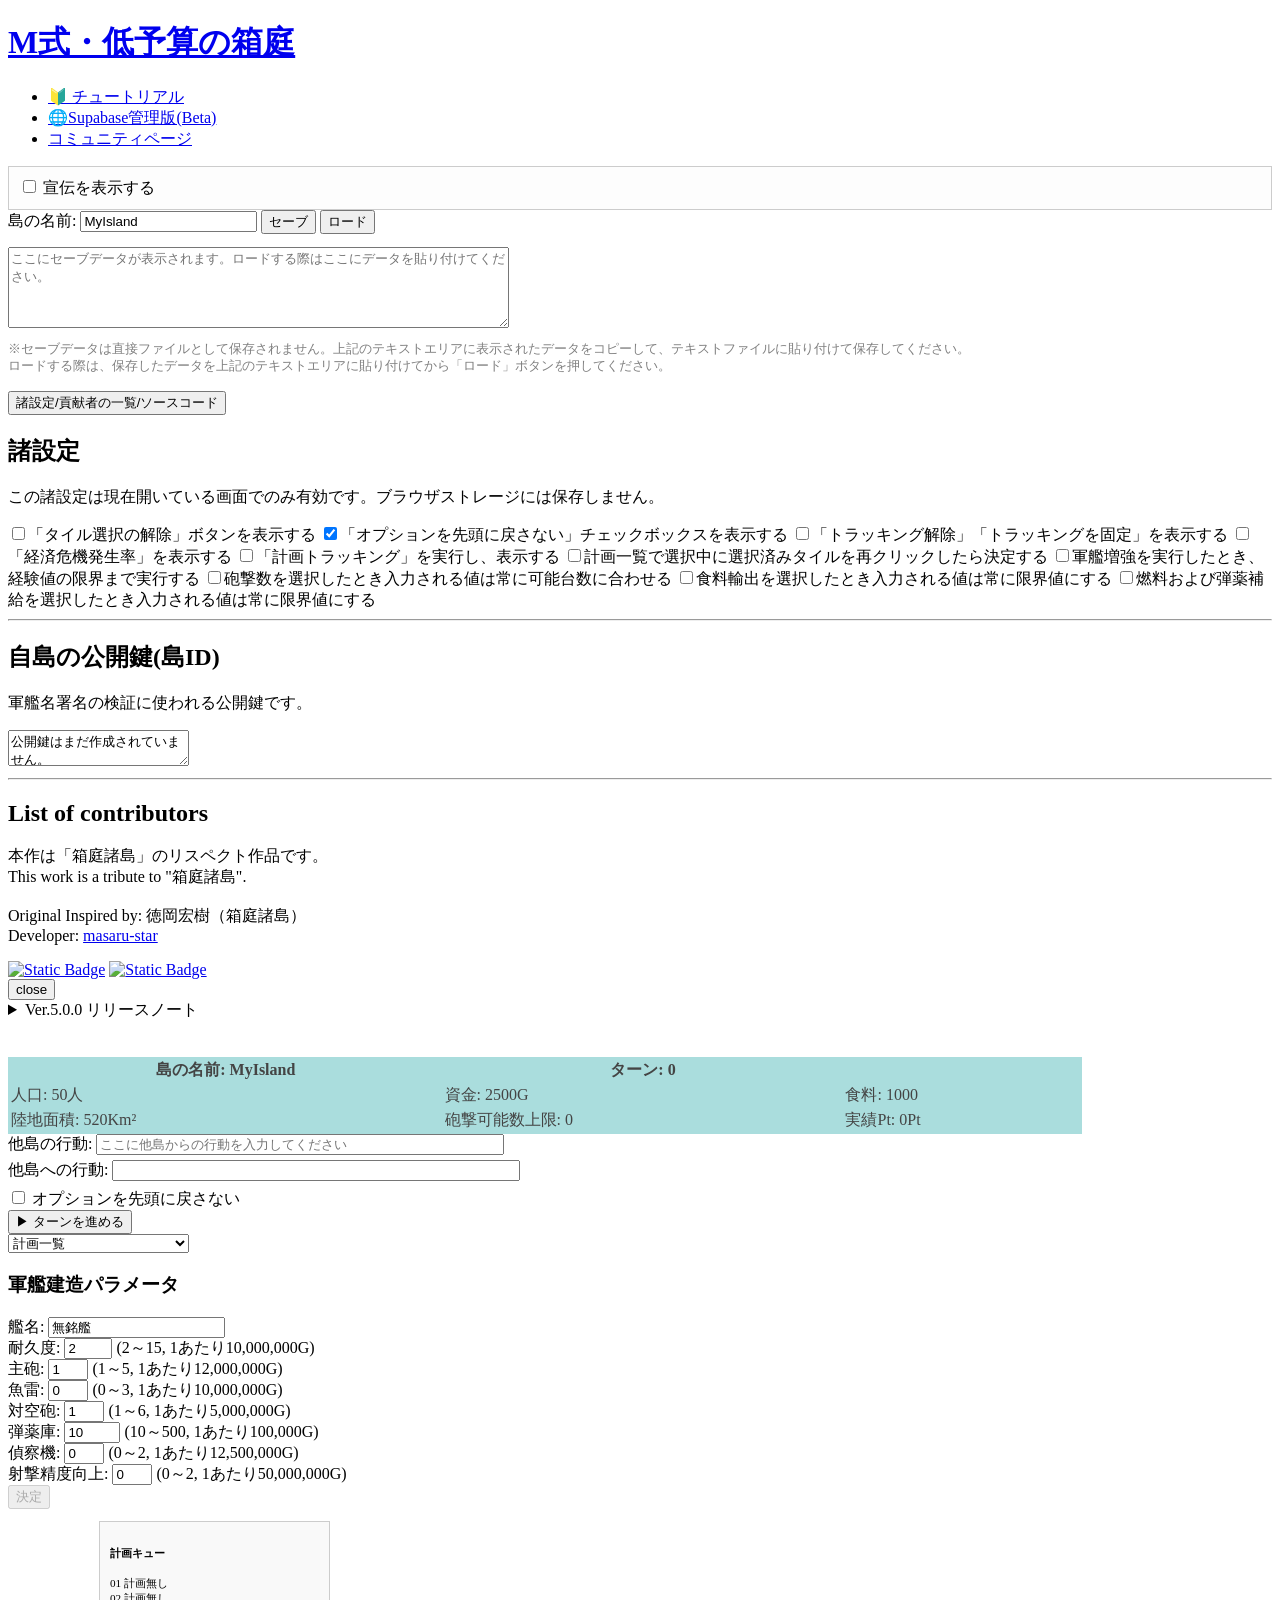
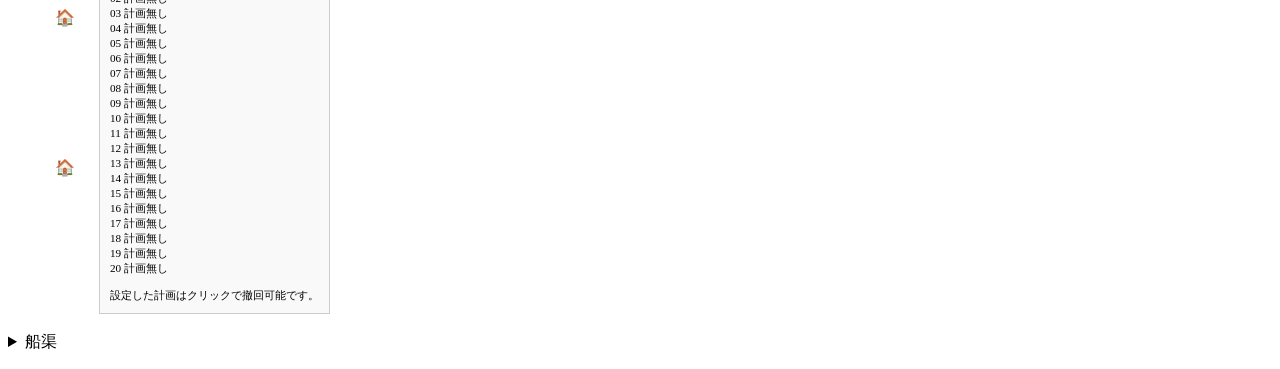
==== commit d6e0fd73: "Add warship and population plan updates" ====
--- a/index.html
+++ b/index.html
@@ -1,3491 +1,307 @@
-<!DOCTYPE html>
-<html>
-<head>
-  <meta charset="UTF-8">
-  <title>MSR式箱庭ゲーム　Ver.4.6</title>
-  <style>
-  body { font-family: sans-serif; }
-    table { border-collapse: collapse; }
-  td {
-    width: 23px;
-    height: 23px;
-    border: 1px solid #aaa;
-    text-align: center;
-    cursor: pointer;
-  }
-  .selected {
-    outline: 4px solid gray;
-    outline-offset: -1px;
-  }
-.action-link {
-    cursor: pointer;
-    color: blue;
-    text-decoration: underline;
-}
-.next-action {
-    color: #012073 !important;
-}
-.sea { background-color: #66b3ff; }
-.port { background-color: #1f78b4; }
-.oilRig { background: linear-gradient(#66b3ff, #004b8d); }
-.plain { background-color: #dfffcc; }
-.waste { background-color: #bbbbbb; }
-.forest { background-color: #228B22; }
-.mountain { background: linear-gradient(#705335, #4b3621); }
-.farm { background-color: #b5e07a; }
-.house { background-color: #fff3c4; }
-.factory { background-color: #ccccff; }
-.gun { background-color: #666666; }
-.defenseFacility { background-color: #ff77aa; }
-.Monument { background-color: #d4c17d; }
-.warship { background: linear-gradient(#66b3ff, #4682B4); }
-.warship-dispatched { background-color: #002f5f; color: #fff; }
-.warship-wreckage { background-color: #333; color: #ccc; }
-.selected {
-    border: 2px solid gray !important;
-  }
-  .log-red {
-    color: red;
-  }
-  .log-cyan {
-    color: blue;
-  }
-  #warshipBuildInputs {
-      display: none;
-      margin-top: 1em;
-      border: 1px solid #ccc;
-      padding: 10px;
-      background-color: #f9f9f9;
-  }
-  #warshipBuildInputs label {
-      display: inline-block;
-      width: 100px;
-      margin-bottom: 5px;
-  }
-  #warshipBuildInputs input[type="text"],
-  #warshipBuildInputs input[type="number"] {
-      width: 150px;
-      margin-bottom: 5px;
-  }
-  .warship-name-cap-2 {
-    color: green;
-  }
-  .warship-name-cap-3 {
-    color: blue;
-  }
-  .warship-name-cap-4 {
-    color: purple;
-  }
-  .warship-name-cap-5 {
-    color: red;
-  }
- .warship-sp {
-    color: orange;
-  }
-  </style>
-</head>
-<body>
-<div id="gameControls" style="margin-bottom: 1em;">
-  <label for="islandNameInput">島の名前:</label>
-  <input type="text" id="islandNameInput" value="MyIsland">
-  <button onclick="saveGame()">セーブ</button>
-  <button onclick="loadGame()">ロード</button>
-  <textarea id="saveLoadData" rows="5" cols="60" placeholder="ここにセーブデータが表示されます。ロードする際はここにデータを貼り付けてください。" style="display: block; margin-top: 1em;"></textarea>
-  <p style="font-size: 0.8em; color: gray;">
-    ※セーブデータは直接ファイルとして保存されません。上記のテキストエリアに表示されたデータをコピーして、テキストファイルに貼り付けて保存してください。<br>
-    ロードする際は、保存したデータを上記のテキストエリアに貼り付けてから「ロード」ボタンを押してください。
-  </p>
-</div>
-
-<details>
-  <summary>Ver.4.6.6リリースノート</summary><p>
-    <div style="margin-top: 1em; border: 1px solid #ccc; padding: 10px; background-color: #f9f9f9;">
-重要！　更新以前からプレイしていた人は一度手動でセーブ、ロードしてください！</br>
-[見た目]計画キューの可視化、撤回を可能にする</br>
-[見た目]陸地面積の可視化(目安)</br>
-[機能]「オプションを先頭に戻さない」チェックボックスの追加</br>
-[機能]計画キューに最大20件保存可能になる(実行数は変わらず)</br>
-[機能]「遅延行動」計画の実装</br>
-[修正]農場/工場建設と設備強化を同時に行うときに失敗しなくなる</br>
-[修正]整地と防衛施設建設を同時に行うときに失敗しなくなる</br>
-[追加]海を掘削すると低確率で油田が発掘され、収入が増える</br>
-[追加]掘削時、発掘の確率を指定して油田発掘率を上げられる</br>
-[追加]油田にも設備強化が可能になる(枯渇率は上がる)</br>
-[追加]災害「隆起」：山の発生</br>
-[追加]災害「噴火」：上級な島は一定期間　食料産出停止, 人口増加停止</br>
-[追加]災害「経済危機」：上級な島は一定期間　一部資金凍結, 資金算出激減, 維持費激増</br>
-[追加]災害「地震/津波」：上級な島で稀に発生し、広範囲が破壊される</br>
-    </div>
-</p></details>
-<p>陸地面積: <span id="landArea">0</span>Km² | 砲撃可能数上限: <span id="gunCount">0</span>回 | 実績Pt: <span id="achievementPoints">0</span>Pt</br>資金: <span id="money">1000</span>G | 食料: <span id="food">500</span> | 人口: <span id="population">0</span>人 | ターン: <span id="turn">0</span> | 島の名前: <span id="currentIslandName"></span></p>
-<div>
-    <label for="otherIslandActionInput">他島の行動:</label>
-    <input type="text" id="otherIslandActionInput" style="width: 400px; margin-bottom: 5px;" placeholder="ここに他島からの行動を入力してください">
-</div>
-<div>
-    <label for="actionForOtherIslandOutput">他島への行動:</label>
-    <input type="text" id="actionForOtherIslandOutput" style="width: 400px; margin-bottom: 5px;" readonly>
-</div>
-<div style="margin-top: 2px;">
-    <input type="checkbox" id="keepOptionSelected">
-    <label for="keepOptionSelected">オプションを先頭に戻さない</label>
-</div>
-<button onclick="nextTurn()">▶ ターンを進める</button>
-<br>
-<select id="actionSelect" onchange="updateConfirmButton()">
-  <option value="">計画一覧</option>
-  <option value="buildFarm" data-myisland="true">農場建設 (100G)</option>
-  <option value="buildFactory" data-myisland="true">工場建設 (100G)</option>
-  <option value="enhanceFacility" data-myisland="true">設備強化 (10000G)</option>
-  <option value="buildPort" data-myisland="true">港建設 (3000G)</option>
-  <option value="buildGun" data-myisland="true">砲台建設 (1200G)</option>
-  <option value="buildDefenseFacility" data-myisland="true">防衛施設建設 (5000G)</option>
-  <option value="flatten" data-myisland="true">整地 (20G)</option>
-  <option value="landfill" data-myisland="true">埋め立て (600G)</option>
-  <option value="dig" data-myisland="true">掘削 (300G)</option>
-  <option value="cutForest" data-myisland="true">伐採 (無料)</option>
-  <option value="plantForest" data-myisland="true">植林 (200G)</option>
-  <option value="exportFood" data-myisland="true">食料輸出 (食料20)</option>
-  <option value="bombard" data-anyisland="true">砲撃 (120G)</option>
-  <option value="spreadBombard" data-anyisland="true">拡散弾砲撃 (500G)</option>
-  <option value="ppBombard" data-anyisland="true">PP弾砲撃 (10000000G)</option>
-  <option value="selfDestructMilitaryFacility" data-myisland="true">軍事施設自爆 (無料)</option>
-  <option value="goToOtherIsland" data-myisland="true">他の島に行く</option>
-  <option value="returnToMyIsland" data-anyisland="true">自島に戻る</option>
-  <option value="delayAction" data-myisland="true">遅延行動</option>
-  <option value="buildWarship" data-myisland="true">軍艦建造</option>
-  <option value="warshipTool" data-myisland="true">軍艦ツール</option>
-  <option value="buildMonument" data-myisland="true">石碑建設 (500000000G)</option>
-  <option value="upgradeMonument" data-myisland="true">石碑強化 (500000000G)</option>
-  <option value="sellMonument" data-myisland="true">石碑売却 (無料)</option>
-  <option value="initializeIsland" data-myisland="true">島の初期化</option>
-</select><select id="warshipSubSelect" onchange="updateConfirmButton()" style="width: 140px; display: none;">
-  <option value="">軍艦ツールを選択</option>
-  <option value="refuelWarship" data-myisland="true">燃料補給</option>
-  <option value="resupplyWarshipAmmo" data-myisland="true">弾薬補給</option>
-  <option value="repairWarship" data-myisland="true">軍艦修理</option>
-  <option value="enhanceWarship" data-myisland="true">軍艦増強</option>
-  <option value="decommissionWarship" data-myisland="true">軍艦除籍</option>
-  <option value="dispatchWarship" data-myisland="true">軍艦派遣</option>
-  <option value="requestWarshipReturn" data-myisland="true">軍艦帰還要請</option>
-</select>
-<input type="number" id="exportAmount" placeholder="輸出数" min="1" style="width: 60px; display: none;">
-<input type="number" id="bombardCount" placeholder="攻撃数" min="1" style="width: 60px; display: none;">
-<input type="number" id="refuelAmount" placeholder="補給数" min="1" style="width: 60px; display: none;">
-<input type="number" id="resupplyAmmoAmount" placeholder="補給数" min="1" style="width: 60px; display: none;">
-<input type="number" id="repairAmount" placeholder="回復耐久値" min="1" style="width: 90px; display: none;">
-<input type="number" id="oilDrillFactor" placeholder="発掘率(任意)" min="1" max="10" value="" style="width: 90px; display: none;">
-<input type="text" id="touristCodeInput" placeholder="観光者コードを入力" style="width: 250px; display: none;">
-<div id="warshipBuildInputs">
-    <h3>軍艦建造パラメータ</h3>
-    <div>
-        <label for="warshipName">艦名:</label>
-        <input type="text" id="warshipName" maxlength="15" value="無銘艦">
-    </div>
-    <div>
-        <label for="warshipDurability">耐久度:</label>
-        <input type="number" id="warshipDurability" min="2" max="15" value="2"> (2～15, 1あたり10,000,000G)
-    </div>
-    <div>
-        <label for="warshipMainGun">主砲:</label>
-        <input type="number" id="warshipMainGun" min="1" max="5" value="1"> (1～5, 1あたり12,000,000G)
-    </div>
-    <div>
-        <label for="warshipTorpedo">魚雷:</label>
-        <input type="number" id="warshipTorpedo" min="0" max="3" value="0"> (0～3, 1あたり10,000,000G)
-    </div>
-    <div>
-        <label for="warshipAntiAir">対空砲:</label>
-        <input type="number" id="warshipAntiAir" min="1" max="6" value="1"> (1～6, 1あたり5,000,000G)
-    </div>
-    <div>
-        <label for="warshipAmmo">弾薬庫:</label>
-        <input type="number" id="warshipAmmo" min="10" max="500" value="10"> (10～500, 1あたり100,000G)
-    </div>
-    <div>
-        <label for="warshipRecon">偵察機:</label>
-        <input type="number" id="warshipRecon" min="0" max="2" value="0"> (0～2, 1あたり12,500,000G)
-    </div>
-    <div>
-        <label for="warshipAccuracy">射撃精度向上:</label>
-        <input type="number" id="warshipAccuracy" min="0" max="2" value="0"> (0～2, 1あたり50,000,000G)
-    </div>
-</div>
-<button onclick="confirmAction()" id="confirmBtn" disabled>決定</button>
-<span id="tileInfo"></span>
-<div id="gameContainer" style="display: flex; gap: 5px;">
-    <table id="map"></table>
-    <div id="actionQueueDisplay" style="font-size: 0.7em;margin-top: 1em; border: 1px solid #ccc; padding: 10px; background-color: #f9f9f9;">
-      <h4>計画キュー</h4><ul id="actionQueueList" style="list-style-type: none; padding: 0;"></ul>設定した計画はクリックで撤回可能です。
-    </div>
-</div>
-<div id="log" style="margin-top:1em;"></div>
-<script>
-let monster = null;
-const MONSTER_TYPES = {
-  1: { name: '怪獣シマオロシ', minHP: 1, maxHP: 1, ability: null, condition: (pop) => pop >= 60000 },
-  2: { name: '怪獣ヴォルカガロス', minHP: 2, maxHP: 4, ability: 'destroyArea', condition: (pop) => pop >= 120000 },
-  3: { name: '怪獣アエロガロス', minHP: 3, maxHP: 3, ability: 'multiMove', condition: (pop) => pop >= 120000 },
-  4: { name: '怪獣テラガロス', minHP: 5, maxHP: 5, ability: 'landfillSea', condition: (pop) => pop >= 150000 },
-  5: { name: '怪獣アクアガロス', minHP: 3, maxHP: 5, ability: 'createSea', condition: (pop) => pop >= 150000 }
-};
-  const SIZE = 16;
-  let money = 2500;
-  let food = 1000;
-  let population = 0;
-  let turn = 0;
-  let achievementPoints = 0;
-  let tutorialMissions = {
-      '01': false, '02': false, '03': false, '04': false, '05': false, '06': false, '07': false, '08': false
-  };
-  let map = [];
-  let selectedX = null, selectedY = null;
-  let actionQueue = [];
-  let islandName = "MyIsland";
-  let warships = []; // 軍艦の配列を追加
-  let economicCrisisTurns = 0; // 経済危機の残りターン数
-  let frozenMoney = 0; // 経済危機による凍結資金
-  let volcanoTurns = 0; // 火山の噴火 残りターン数
-
-  // 軍艦の色変化条件
-  const WARSHIP_CAPS = {
-      maxDurability: 30,
-      mainGun: 15,
-      antiAir: 35,
-      maxFuel: 1000,
-      maxAmmo: 1200
-  };
-function factorial(n) {
-    if (n < 0) return NaN;
-    if (n === 0 || n === 1) return 1;
-    let result = 1;
-    for (let i = 2; i <= n; i++) {
-        result *= i;
-    }
-    return result;
-}
-/**
- * 軍艦がダメージを受けた際に、火災または弾薬庫の発火を判定する
- * @param {object} warship ダメージを受けた軍艦オブジェクト
- * @param {number} damage 実際に受けたダメージ量 (今回は使用しないが汎用性のために残す)
- */
-function checkAbnormalityOnDamage(warship, damage) {
-    // 既に異常状態か、沈没している場合はスキップ
-    if (warship.currentDurability <= 0 || warship.abnormality !== null) {
-        return; 
-    }
-    let newAbnormality = null;
-    if (warship.currentAmmo >= 1000 && Math.random() < 0.30) {
-        newAbnormality = 'ammoFire'; 
-    }
-    if (newAbnormality === null && Math.random() < 0.10) {
-        newAbnormality = 'fire';
-    }
-        if (newAbnormality !== null) {
-        warship.abnormality = newAbnormality;
-        if (newAbnormality === 'fire') {
-            logAction(`軍艦 ${warship.name} に火災が発生しました！`);
-        } else if (newAbnormality === 'ammoFire') {
-            logAction(`軍艦 ${warship.name} の弾薬庫が発火しました！`);
-        }
-    }
-}
-/**
- * 砲撃が命中した際に、通信障害または浸水を判定する
- * @param {object} target 命中した軍艦オブジェクト
- */
-function checkAbnormalityOnHit(target) {
-    if (target.currentDurability <= 0 || target.abnormality !== null) {
-        return;
-    }
-    
-    let newAbnormality = null;
-    if (target.currentDurability <= 50 && Math.random() < 0.05) {
-        newAbnormality = 'flooding';
-    }
-
-    // 1. 通信障害の判定 (命中した際、1%の確率)
-    // 自島にいる場合は発生しない (isDispatchedがtrueの時のみ発生)
-    if (newAbnormality === null && target.isDispatched && Math.random() < 0.01) {
-        newAbnormality = 'commFailure'; 
-    }
-
-    if (newAbnormality !== null) {
-        target.abnormality = newAbnormality;
-        if (newAbnormality === 'flooding') {
-            logAction(`軍艦 ${target.name} に浸水が発生しました！`);
-        } else if (newAbnormality === 'commFailure') {
-            logAction(`軍艦 ${target.name} に通信障害が発生しました！`);
-        }
-    }
-}
-function getActionName(action, x, y, extraData) {
-    let name = '';
-    const actionNames = {
-        buildFarm: '農場建設', buildFactory: '工場建設', enhanceFacility: '設備強化', buildPort: '港建設',
-        buildGun: '砲台建設', buildDefenseFacility: '防衛施設建設', flatten: '整地', landfill: '埋め立て',
-        dig: '掘削', cutForest: '伐採', plantForest: '植林', exportFood: '食料輸出',
-        bombard: '砲撃', spreadBombard: '拡散弾砲撃', ppBombard: 'PP弾砲撃', selfDestructMilitaryFacility: '軍事施設自爆',
-        goToOtherIsland: '他の島に行く', returnToMyIsland: '自島に戻る', buildWarship: '軍艦建造',
-        refuelWarship: '燃料補給', resupplyWarshipAmmo: '弾薬補給', repairWarship: '軍艦修理',
-        enhanceWarship: '軍艦増強', decommissionWarship: '軍艦除籍', dispatchWarship: '軍艦派遣',
-        requestWarshipReturn: '軍艦帰還要請', buildMonument: '石碑建設', upgradeMonument: '石碑強化',
-        sellMonument: '石碑売却', initializeIsland: '島の初期化', delayAction: '遅延行動' 
-    };
-    name = actionNames[action] || action;
-
-    // 計画の詳細情報を名前に組み込む
-    if (action === 'exportFood' && extraData && extraData.amount) {
-        name += ` (${extraData.amount * 20} 食料)`;
-    } else if ((action === 'bombard' || action === 'spreadBombard' || action === 'ppBombard') && extraData && extraData.count) {
-        name += ` (${extraData.count} 発)`;
-    } else if (action === 'refuelWarship' && extraData && extraData.amount) {
-        name += ` (${extraData.amount} 燃料)`;
-    } else if (action === 'resupplyWarshipAmmo' && extraData && extraData.amount) {
-        name += ` (${extraData.amount} 弾薬)`;
-    } else if (action === 'repairWarship' && extraData && extraData.amount) {
-        name += ` (${extraData.amount} 耐久回復)`;
-    } else if (action === 'buildWarship' && extraData && extraData.name) {
-        name += ` (${extraData.name})`;
-    } else if ((action === 'dispatchWarship' || action === 'requestWarshipReturn') && extraData && extraData.name) {
-        name += ` (${extraData.name})`;
-    } else if (action === 'goToOtherIsland' && extraData && extraData.code) {
-        name += ` (コード: ${extraData.code.substring(0, 10)}...)`;
-    } else if (action === 'dig' && extraData && extraData.oilFactor && extraData.oilFactor > 1) {
-        let cost = 300;
-        cost = cost = 300 * extraData.oilFactor ** 2;
-    name += ` (予算:${cost} レベル:${extraData.oilFactor})`;
-    }
-    
-    // 座標の表示
-    let coord = (x !== null && y !== null) ? `(${x},${y})` : '';
-
-    return { name, coord };
-}
-
-// 計画キューの表示を更新する関数
-function renderActionQueue() {
-    const list = document.getElementById('actionQueueList');
-    if (!list) return;
-    list.innerHTML = '';
-    const MAX_QUEUE_SIZE = 20; 
-    for (let index = 0; index < MAX_QUEUE_SIZE; index++) {
-        const listItem = document.createElement('li');
-        const task = actionQueue[index]; // キューから計画を取得
-        // 2桁の番号を先頭に追加
-        const displayIndex = (index + 1).toString().padStart(2, '0');
-        if (task) {
-            // 計画が設定されている場合
-            const { name, coord } = getActionName(task.action, task.x, task.y, task);
-            let classList = "action-link";
-            if (index < 2) {
-                classList += " next-action";
-            }
-            listItem.innerHTML = `
-                ${displayIndex} 
-                <span class="${classList}" onclick="cancelAction(${index})">
-                    ${coord} ${name}
-                </span>
-            `;
-        } else {
-            listItem.innerHTML = `${displayIndex} 計画無し`;
-        }       
-        list.appendChild(listItem);
-    }
-}
-// 計画を撤回する関数
-window.cancelAction = function (index) {
-    if (index >= 0 && index < actionQueue.length) {
-        const actionToCancel = actionQueue[index];
-        const { name, coord } = getActionName(actionToCancel.action, actionToCancel.x, actionToCancel.y, actionToCancel);
-        actionQueue.splice(index, 1);
-        logAction(`計画「${coord} ${name}」を撤回しました。`);
-        renderActionQueue();
-        saveMyIslandState(); // 島の状態を保存
-    }
-}
-function checkAndCompleteMission(missionId, pt, foodReward, moneyReward, checkFunc, logMessage) {
-    if (!tutorialMissions[missionId] && checkFunc()) {
-        tutorialMissions[missionId] = true;
-        achievementPoints += pt;
-        food += foodReward;
-        money += moneyReward;
-        logAction(`チュートリアルミッション${missionId}「${logMessage}」を達成し、${pt}Pt、${moneyReward}G、${foodReward}食料を獲得しました！`);
-        updateStatus();
-        saveMyIslandState();
-        return true;
-    }
-    return false;
-}
-  // 上限到達数に応じて軍艦名のクラスを返す関数
-  function getWarshipCapClass(ship) {
-      let cappedCount = 0;
-      if (ship.maxDurability >= WARSHIP_CAPS.maxDurability) cappedCount++;
-      if (ship.mainGun >= WARSHIP_CAPS.mainGun) cappedCount++;
-      if (ship.antiAir >= WARSHIP_CAPS.antiAir) cappedCount++;
-      if (ship.maxFuel >= WARSHIP_CAPS.maxFuel) cappedCount++;
-      if (ship.maxAmmo >= WARSHIP_CAPS.maxAmmo) cappedCount++;
-      if (ship.exp === "NaN") cappedCount = 10;
-
-      if (cappedCount === 2) return 'warship-name-cap-2';
-      if (cappedCount === 3) return 'warship-name-cap-3';
-      if (cappedCount === 4) return 'warship-name-cap-4';
-      if (cappedCount === 5) return 'warship-name-cap-5';
-      if (cappedCount === 10) return 'warship-sp';
-      return ''; // 上限到達が2つ未満の場合は色を付けない
-  }
-let myIslandState = null; // 自分の島の状態を保存する変数
-let isViewingOtherIsland = false; // 他の島を見ているかどうかのフラグ
-
-function randTerrain() {
-  const r = Math.random();
-  // 海が生成される確率も加える
-  if (r < 0.2) return 'sea'; // 海の確率を調整
-  else if (r < 0.5) return 'plain';
-  else if (r < 0.7) return 'waste';
-  else return 'forest';
-}
-function getGunCount() {
-    let targetMap = map;
-    // 他の島を見ている場合、自分の島の状態から砲台数を取得する
-    // ただし、自島状態がまだない（初期状態）場合は砲台は0とする
-    if (isViewingOtherIsland && myIslandState && myIslandState.map) {
-        targetMap = myIslandState.map;
-    } else if (isViewingOtherIsland && !myIslandState) {
-        return 0;
-    }
-
-    if (targetMap.length === 0) return 0;
-
-    // mapを走査して砲台 (facility: 'gun') の数を数える
-    let count = 0;
-    targetMap.forEach(row => {
-        row.forEach(tile => {
-            if (tile.facility === 'gun') {
-                count++;
-            }
-        });
-    });
-    return count;
-}
-function initMap() {
-  map = Array.from({ length: SIZE }, (_, y) =>
-    Array.from({ length: SIZE }, (_, x) => {
-      // 周囲4マスを海にする
-      if (x < 4 || y < 4 || x >= SIZE - 4 || y >= SIZE - 4) {
-        return { terrain: 'sea', facility: null, pop: 0, enhanced: false };
-      }
-      // ランダムな陸地配置（森、平地、荒地）と海
-      const terrain = randTerrain();
-      return { terrain, facility: null, pop: 0, enhanced: false };
-    })
-  );
-  let placed = 0;
-  // 初期住宅を2つ配置
-  // 平地を探し、すでに施設がない場所に配置する
-  const possibleHouseLocations = [];
-  for (let y = 4; y < SIZE - 4; y++) {
-    for (let x = 4; x < SIZE - 4; x++) {
-      const tile = map[y][x];
-      if (tile.terrain === 'plain' && !tile.facility) {
-        possibleHouseLocations.push({ x, y });
-      }
-    }
-  }
-
-  // シャッフルしてランダムに2つ選択
-  possibleHouseLocations.sort(() => Math.random() - 0.5);
-
-  for (let i = 0; i < Math.min(2, possibleHouseLocations.length); i++) {
-    const { x, y } = possibleHouseLocations[i];
-    const tile = map[y][x];
-    tile.facility = 'house';
-    tile.pop = 25;
-    population += 25;
-    placed++;
-  }
-document.getElementById('islandNameInput').value = islandName; // UIに初期値を反映
-    renderActionQueue();
-}
-
-function updateStatus() {
-const moneyElement = document.getElementById('money');
-  if (economicCrisisTurns > 0) {
-      moneyElement.innerHTML = `${money} <span style="color: red;">(使用不可${frozenMoney})</span>`;
-  } else {
-      moneyElement.textContent = money;
-  }
-  document.getElementById('food').textContent = food < 0 ? 0 : food;
-  document.getElementById('population').textContent = population < 0 ? 0 : population;
-  document.getElementById('turn').textContent = turn;
-  document.getElementById('currentIslandName').textContent = islandName;
-  document.getElementById('achievementPoints').textContent = achievementPoints; // ここで値を反映
-  const guns = getGunCount();
-  document.getElementById('gunCount').textContent = guns;
-  let landMap = map; // デフォルトは現在のマップ
-  
-  if (isViewingOtherIsland && myIslandState && myIslandState.map) {
-      landMap = myIslandState.map;
-  } else if (isViewingOtherIsland && !myIslandState) {
-      landMap = []; // 面積 0 扱い
-  } else if (!isViewingOtherIsland) {
-      landMap = map;
-  }
-  let landTiles = 0;
-  if (landMap && landMap.length > 0) {
-      landMap.forEach(row => {
-          row.forEach(tile => {
-              if (tile.terrain !== 'sea') {
-                  landTiles++;
-              }
-          });
-      });
-  }
-  const landArea = landTiles * 10;
-  document.getElementById('landArea').textContent = landArea;
-  // 他の島を見ているときは資金、食料、人口を非表示にする
-  document.getElementById('money').style.visibility = isViewingOtherIsland ? 'hidden' : 'visible';
-  document.getElementById('food').style.visibility = isViewingOtherIsland ? 'hidden' : 'visible';
-  document.getElementById('population').style.visibility = isViewingOtherIsland ? 'hidden' : 'visible';
-}
-
-// confirmButtonの表示/非表示を更新する関数
-window.updateConfirmButton = function () {
-  const actionSelect = document.getElementById('actionSelect');
-  const warshipSubSelect = document.getElementById('warshipSubSelect');
-
-  let action = actionSelect.value;
-  if (action === 'warshipTool') {
-      warshipSubSelect.style.display = 'inline-block';
-      action = warshipSubSelect.value; 
-  } else {
-      warshipSubSelect.style.display = 'none';
-      warshipSubSelect.value = ""; // サブセレクトをリセット
-  }
-  document.getElementById('confirmBtn').disabled = (action === "");
-  document.getElementById('exportAmount').style.display = 'none';
-  document.getElementById('bombardCount').style.display = 'none';
-  document.getElementById('touristCodeInput').style.display = 'none';
-  document.getElementById('warshipBuildInputs').style.display = 'none';
-  document.getElementById('refuelAmount').style.display = 'none';
-  document.getElementById('resupplyAmmoAmount').style.display = 'none';
-  document.getElementById('repairAmount').style.display = 'none';
-  document.getElementById('oilDrillFactor').style.display = 'none';
-  const options = actionSelect.options;
-  for (let i = 0; i < options.length; i++) {
-      const option = options[i];
-      if (option.value === "") continue;
-
-      if (isViewingOtherIsland) {
-          if (option.dataset.anyisland) {
-              option.style.display = '';
-          } else {
-              option.style.display = 'none';
-          }
-      } else {
-          if (option.dataset.myisland || option.dataset.anyisland) {
-              option.style.display = '';
-          } else {
-              option.style.display = 'none';
-          }
-      }
-  }
-  if (action === 'exportFood') {
-      document.getElementById('exportAmount').style.display = 'inline-block';
-  } else if (action === 'bombard' || action === 'spreadBombard' || action === 'ppBombard') {
-      document.getElementById('bombardCount').style.display = 'inline-block';
-  } else if (action === 'goToOtherIsland' || action === 'dispatchWarship') {
-      document.getElementById('touristCodeInput').style.display = 'inline-block';
-  } else if (action === 'buildWarship') {
-      document.getElementById('warshipBuildInputs').style.display = 'block';
-      // デフォルト値を設定
-      document.getElementById('warshipName').value = "無銘艦";
-      document.getElementById('warshipDurability').value = 2;
-      document.getElementById('warshipMainGun').value = 1;
-      document.getElementById('warshipTorpedo').value = 0;
-      document.getElementById('warshipAntiAir').value = 1;
-      document.getElementById('warshipAmmo').value = 10;
-      document.getElementById('warshipRecon').value = 0;
-      document.getElementById('warshipAccuracy').value = 0;
-  } else if (action === 'refuelWarship') {
-      document.getElementById('refuelAmount').style.display = 'inline-block';
-  } else if (action === 'resupplyWarshipAmmo') {
-      document.getElementById('resupplyAmmoAmount').style.display = 'inline-block';
-  } else if (action === 'repairWarship') {
-      document.getElementById('repairAmount').style.display = 'inline-block';
-  } else if (action === 'dig') {
-    document.getElementById('oilDrillFactor').style.display = 'inline-block';
-  }
-}
-function renderMap() {
-  const table = document.getElementById('map');
-  table.innerHTML = '';
-  for (let y = 0; y < SIZE; y++) {
-    const row = document.createElement('tr');
-    for (let x = 0; x < SIZE; x++) {
-      const cell = document.createElement('td');
-      const tile = map[y][x];
-
-      // 他の島を見ているときは砲台と防衛施設を森に偽装
-      const displayFacility = (isViewingOtherIsland && (tile.facility === 'gun' || tile.facility === 'defenseFacility' || tile.facility === 'Monument')) ? 'forest' : tile.facility;
-      const displayTerrain = (isViewingOtherIsland && (tile.facility === 'gun' || tile.facility === 'defenseFacility' || tile.facility === 'Monument')) ? 'forest' : tile.terrain;
-
-      cell.className = displayTerrain; // 地形クラス
-      if (displayFacility) cell.classList.add(displayFacility); // 施設クラス
-
-      // 強化施設のクラスを追加
-      if (tile.enhanced) {
-          if (tile.facility === 'farm') cell.classList.add('enhancedFarm');
-          if (tile.facility === 'factory') cell.classList.add('enhancedFactory');
-          if (tile.facility === 'oilRig') cell.classList.add('enhancedOilRig');
-      }
-      // 軍艦の表示
-      const warshipAtTile = warships.find(ship => ship.x === x && ship.y === y);
-      if (warshipAtTile && !isViewingOtherIsland) { // 自分の島を見ているときのみ軍艦を表示
-          if (warshipAtTile.currentDurability <= 0) { // 沈没している場合
-              cell.classList.add('warship-wreckage');
-              cell.textContent = 'x'; // 残骸アイコン
-          } else {
-              cell.classList.add('warship');
-              if (warshipAtTile.isDispatched) {
-                  cell.classList.add('warship-dispatched'); // 派遣中のスタイル
-                  cell.textContent = '⛶'; // 派遣中アイコン
-              } else {
-                  cell.textContent = '🚢';
-              }
-          }
-      } else {
-          cell.textContent = displayFacility === 'farm' ? '🌾' :
-                             displayFacility === 'house' ? '🏠' :
-                             displayFacility === 'factory' ? '🏭' :
-                             displayFacility === 'gun' ? '🔫' :
-                             displayFacility === 'port' ? '⚓' :
-                             displayFacility === 'Monument' ? '🗿' :
-                             displayFacility === 'defenseFacility' ? '🛡️' :
-                             displayFacility === 'oilRig' ? '🛢️' :'';
-                             displayTerrain === 'mountain' ? '⛰️' : '';
-      }
-
-      // 強化施設のアイコンはそのまま
-      if (tile.enhanced) {
-          if (tile.facility === 'farm') cell.textContent = '🌾';
-          if (tile.facility === 'factory') cell.textContent = '🏭';
-          if (tile.facility === 'oilRig') cell.textContent = '🛢️';
-      }
-
-      if (selectedX === x && selectedY === y) cell.classList.add('selected');
-      cell.onmouseover = () => showTileInfo(x, y);
-      cell.onclick = () => selectTile(x, y);
-      row.appendChild(cell);
-      // ★変更: monsters 配列をチェック
-      const monsterAtTile = monsters.find(m => m.x === x && m.y === y);
-      if (monsterAtTile) {
-        cell.textContent = '👾';
-      }
-    }
-    table.appendChild(row);
-  }
-}
-function showTileInfo(x, y) {
-  const tile = map[y][x];
-  let info = ` (${x},${y}) 地形: ${tile.terrain}`;
-  if (tile.facility) {
-    let facilityNameMap = {
-        farm: '農場',
-        house: '住宅',
-        factory: '工場',
-        gun: '砲台',
-        port: '港',
-        defenseFacility: '防衛施設',
-        Monument: '石碑',
-        oilRig: '海底油田'
-    };
-
-
-    let facilityName = facilityNameMap[tile.facility] || tile.facility;
-
-    if (tile.enhanced) { // 強化施設の表示名
-        if (tile.facility === 'farm') facilityName = '強化農場';
-        if (tile.facility === 'factory') facilityName = '強化工場';
-        if (tile.facility === 'oilRig') facilityName = '高効率海底油田';
-    }
-    info += ` / 建物: ${facilityName}`;
-    if (tile.facility === 'house' && !isViewingOtherIsland) info += ` (人口: ${tile.pop})`; // 他の島では人口表示なし
-      if (tile.facility === 'Monument' && !isViewingOtherIsland) {
-         info += ` (Lv: ${tile.MonumentLevel})`;
-    }
-  }
-
-  const warshipAtTile = warships.find(ship => ship.x === x && ship.y === y);
-  if (warshipAtTile && !isViewingOtherIsland) {
-      // 経験値表示を修正
-      const expDisplay = warshipAtTile.exp === "NaN" ? "NaN" : warshipAtTile.exp;
-      const warshipCapClass = getWarshipCapClass(warshipAtTile);
-const warshipNameDisplay = warshipCapClass ? `<span class="${warshipCapClass}">${warshipAtTile.name}</span>` : warshipAtTile.name;
-info += ` / 軍艦: ${warshipNameDisplay} (母港: ${warshipAtTile.homePort}, EXP: ${expDisplay}, 耐久: ${warshipAtTile.currentDurability}/${warshipAtTile.maxDurability}, 弾薬: ${warshipAtTile.currentAmmo}/${warshipAtTile.maxAmmo}, 燃料: ${warshipAtTile.currentFuel}/${warshipAtTile.maxFuel}`;
-      if (warshipAtTile.isDispatched) {
-          info += `, 派遣中`;
-      }
-      if (warshipAtTile.currentDurability <= 0) {
-       info += `, 残骸`;
-      }
-      info += `)`;
-  }
-  const monsterAtTile = monsters.find(m => m.x === x && m.y === y);
-  if (monsterAtTile) {
-      const typeInfo = MONSTER_TYPES[monsterAtTile.typeId] || { name: '不明な怪獣' };
-      info += ` / <span style="color: red;">${typeInfo.name} (体力: ${monsterAtTile.hp})</span>`;
-  }
-  document.getElementById('tileInfo').innerHTML = info;
-}
-function selectTile(x, y) {
-  selectedX = x;
-  selectedY = y;
-  renderMap();
-}
-
-// logAction関数を修正して、メッセージに基づいて色を適用
-function logAction(msg) {
-  const log = document.getElementById('log');
-  const entry = document.createElement('div');
-  entry.textContent = `[ターン${turn}] ${msg}`;
-  if (msg.includes('失敗') || msg.includes('台風') || msg.includes('隕石') || msg.includes('不足') || msg.includes('廃墟') || msg.includes('壊滅') || msg.includes('踏み荒らしました') || msg.includes('怪獣が出現') || msg.includes('自爆') || msg.includes('攻撃されました') || msg.includes('砲撃') || msg.includes('破壊されました') || msg.includes('撃沈')|| msg.includes('枯渇')|| msg.includes('経済危機')|| msg.includes('隆起')|| msg.includes('噴火')|| msg.includes('津波')|| msg.includes('地震')) {
-    entry.classList.add('log-red');
-  } else if (msg.includes('建設') || msg.includes('形成') || msg.includes('討伐') || msg.includes('初期化') || msg.includes('強化') || msg.includes('補給') || msg.includes('移動しました') || msg.includes('派遣') || msg.includes('帰還') || msg.includes('要請') || msg.includes('修理')) { // 修理を追加
-    entry.classList.add('log-cyan');
-  }
-  log.prepend(entry);
-}
-
-// 観光者コードを生成する関数
-function generateTouristCode() {
-    const simplifiedMap = map.map(row => row.map(tile => {
-        let touristTerrain = tile.terrain;
-        let touristFacility = tile.facility;
-
-            if (touristFacility === 'gun' || touristFacility === 'defenseFacility' || touristFacility === 'Monument') {
-            touristTerrain = 'forest';
-            touristFacility = null;
-        }
-        return { terrain: touristTerrain, facility: touristFacility };
-    }));
-    const touristData = {
-        map: simplifiedMap,
-        islandName: islandName,
-        turn: turn
-    };
-    const jsonString = JSON.stringify(touristData);
-    // 新しいエンコード方式 (btoaとencodeURIComponentを組み合わせる)
-    return btoa(encodeURIComponent(jsonString));
-}
-
-// 軍艦データをコードに変換する関数
-function encodeWarshipData(warship) {
-    const data = {
-        homePort: warship.homePort,
-        name: warship.name,
-        exp: warship.exp,
-        currentFuel: warship.currentFuel,
-        maxFuel: warship.maxFuel,
-        maxDurability: warship.maxDurability,
-        currentDurability: warship.currentDurability,
-        mainGun: warship.mainGun,
-        torpedo: warship.torpedo,
-        antiAir: warship.antiAir,
-        maxAmmo: warship.maxAmmo,
-        currentAmmo: warship.currentAmmo,
-        reconnaissance: warship.reconnaissance,
-        accuracyImprovement: warship.accuracyImprovement,
-        isDispatched: warship.isDispatched,
-        originalCost: warship.originalCost || 0, // 追加
-        abnormality: warship.abnormality || 0
-    };
-    const jsonString = JSON.stringify(data);
-    return btoa(encodeURIComponent(jsonString));
-}
-
-// コードから軍艦データをデコードする関数
-function decodeWarshipData(encodedData) {
-    const jsonString = decodeURIComponent(atob(encodedData));
-    const data = JSON.parse(jsonString);
-    // 互換性維持のための初期化
-    if (data.isDispatched === undefined) data.isDispatched = false;
-    if (data.maxFuel === undefined) data.maxFuel = 100;
-    if (data.originalCost === undefined) data.originalCost = 0; // 追加
-    return data;
-}
-
-
-// 自分の島の状態を保存
-function saveGame() {
-    const gameState = {
-        map: JSON.parse(JSON.stringify(map)),
-        money: money,
-        food: food,
-        population: population,
-        turn: turn,
-        achievementPoints: achievementPoints,
-        tutorialMissions: tutorialMissions,
-        islandName: islandName,
-        monster: null,
-        monsters: JSON.parse(JSON.stringify(monsters)), // 新しい配列を保存
-        actionQueue: JSON.parse(JSON.stringify(actionQueue)),
-        warships: JSON.parse(JSON.stringify(warships)) // 軍艦データを保存
-    };
-    const jsonString = JSON.stringify(gameState);
-    // 新しいエンコード方式 (btoaとencodeURIComponentを組み合わせる)
-    document.getElementById('saveLoadData').value = btoa(encodeURIComponent(jsonString));
-    logAction("ゲームがセーブされました。データをテキストエリアからコピーしてください。");
-}
-
-function loadGame() {
-    const encodedData = document.getElementById('saveLoadData').value;
-    if (!encodedData) {
-        logAction("ロードするセーブデータがありません。");
-        return;
-    }
-    try {
-        // 新しいデコード方式
-        const jsonString = decodeURIComponent(atob(encodedData));
-        const gameState = JSON.parse(jsonString);
-
-        map = gameState.map;
-        money = gameState.money;
-        food = gameState.food;
-        population = gameState.population;
-        turn = gameState.turn;
-        achievementPoints = gameState.achievementPoints || 0;
-        tutorialMissions = gameState.tutorialMissions || { 
-            '01': false, '02': false, '03': false, '04': false, '05': false, '06': false, '07': false, '08': false
-        };
-        islandName = gameState.islandName || "MyIsland";
-        
-        // ★変更: 旧 monster データ処理
-        monsters = gameState.monsters || []; // 新しい形式を優先
-        if (gameState.monster && !gameState.monsters) { // 旧形式(monster)があり、新形式(monsters)がない
-            const oldMonster = gameState.monster;
-            // mapデータ(gameState.map)を使って地形チェック
-            if (gameState.map[oldMonster.y] && gameState.map[oldMonster.y][oldMonster.x] && gameState.map[oldMonster.y][oldMonster.x].terrain !== 'sea') { // 海にいない場合
-                monsters.push({
-                    x: oldMonster.x,
-                    y: oldMonster.y,
-                    typeId: 1, // シマオロシ
-                    hp: 1
-                });
-                logAction("旧バージョンの怪獣を「怪獣シマオロシ」として引き継ぎました。");
-            } else {
-                logAction("旧バージョンの怪獣は海にいたため、消滅しました。");
-            }
-        }
-        monster = null; // 旧 monster 変数は使わない
-
-        actionQueue = gameState.actionQueue || []; // ロード時にactionQueueがない場合に対応
-        warships = gameState.warships || []; // 軍艦データをロード
-
-        // 過去のセーブデータにenhancedプロパティがない場合のために初期化
-        map.forEach(row => row.forEach(tile => {
-            if (tile.enhanced === undefined) {
-                tile.enhanced = false;
-            }
-            if (tile.MonumentLevel === undefined) {
-                tile.MonumentLevel = 0;
-            }
-        }));
-        // isDispatchedプロパティがない場合の初期化
-        warships.forEach(ship => {
-            if (ship.isDispatched === undefined) {
-                ship.isDispatched = false;
-            }
-            if (ship.maxFuel === undefined) { // 旧データ対応
-                ship.maxFuel = 100;
-            }
-                if (ship.isKenzouWarship === undefined) {
-                    ship.isKenzouWarship = false;
-                }
-            if (ship.originalCost === undefined) { // 新規データ対応
-                ship.originalCost = 0;
-            }
-            if (ship.abnormality === undefined) { 
-                ship.abnormality = null; 
-            }
-        });
-
-        document.getElementById('islandNameInput').value = islandName; // UIにロードした名前を反映
-        isViewingOtherIsland = false; // ロード時は自分の島にいる
-        saveMyIslandState(); // ロードした状態を自分の島の状態として保存
-        logAction("ゲームがロードされました。");
-        renderMap();
-        updateStatus();
-        document.getElementById('actionSelect').value = ""; // コマンド選択をリセット
-        updateConfirmButton(); // UIを更新
-        renderActionQueue();
-    } catch (e) {
-        logAction("セーブデータの読み込みに失敗しました。データが破損しているか、形式が不正です。");
-        console.error(e);
-    }
-}
-
-
-// 自分の島の状態を保存
-function saveMyIslandState() {
-    myIslandState = {
-        map: JSON.parse(JSON.stringify(map)), // ディープコピー
-        money: money,
-        food: food,
-        population: population,
-        turn: turn,
-        achievementPoints: achievementPoints,
-        tutorialMissions: tutorialMissions,
-        islandName: islandName,
-        monster: null,
-        monsters: JSON.parse(JSON.stringify(monsters)),
-        actionQueue: JSON.parse(JSON.stringify(actionQueue)),
-        warships: JSON.parse(JSON.stringify(warships)),
-        economicCrisisTurns: economicCrisisTurns,
-        frozenMoney: frozenMoney,
-        volcanoTurns: volcanoTurns
-    };
-    localStorage.setItem('myIslandState', JSON.stringify(myIslandState));
-}
-
-// 自分の島の状態をロード
-function loadMyIslandState() {
-    const storedState = localStorage.getItem('myIslandState');
-    if (storedState) {
-        myIslandState = JSON.parse(storedState);
-    } else {
-        // 初回ロード時や保存されていない場合は初期状態
-        myIslandState = {
-            map: [], // initMapで生成される
-            money: 2500,
-            food: 1000,
-            population: 0,
-            turn: 0,
-            achievementPoints: 0,
-            tutorialMissions: {
-            '01': false, '02': false, '03': false, '04': false, '05': false, '06': false, '07': false, '08': false
-        },
-            islandName: "MyIsland",
-            monster: null,
-            monsters: [],
-            actionQueue: [],
-            warships: [], // 軍艦データを初期化
-            economicCrisisTurns: 0,
-            frozenMoney: 0,
-            volcanoTurns: 0
-        };
-        initMap(); // 初期マップ生成
-        saveMyIslandState(); // 初期状態を保存
-    }
-
-    map = JSON.parse(JSON.stringify(myIslandState.map));
-    money = myIslandState.money;
-    food = myIslandState.food;
-    population = myIslandState.population;
-    turn = myIslandState.turn;
-    achievementPoints= myIslandState.achievementPoints;
-    tutorialMissions= myIslandState.tutorialMissions;
-    islandName = myIslandState.islandName;
-    monsters = myIslandState.monsters ? JSON.parse(JSON.stringify(myIslandState.monsters)) : []; // 新
-    if (myIslandState.monster && monsters.length === 0) { // 旧形式があり、新形式(monsters)がない
-        const oldMonster = myIslandState.monster;
-        if (map[oldMonster.y] && map[oldMonster.y][oldMonster.x]) { // 座標存在チェック
-            const tile = map[oldMonster.y][oldMonster.x];
-            if (tile.terrain !== 'sea') { // 海にいない場合
-                monsters.push({
-                    x: oldMonster.x,
-                    y: oldMonster.y,
-                    typeId: 1, // シマオロシ
-                    hp: 1
-                });
-                logAction("旧バージョンの怪獣を「怪獣シマオロシ」として引き継ぎました。");
-            } else {
-                logAction("旧バージョンの怪獣は海にいたため、消滅しました。");
-            }
-        }
-    }
-    monster = null; // 旧変数はクリア
-    actionQueue = JSON.parse(JSON.stringify(myIslandState.actionQueue));
-    warships = myIslandState.warships ? JSON.parse(JSON.stringify(myIslandState.warships)) : []; // 軍艦データをロード
-    economicCrisisTurns = myIslandState.economicCrisisTurns || 0;
-    frozenMoney = myIslandState.frozenMoney || 0;
-    volcanoTurns = myIslandState.volcanoTurns || 0;
-    // isDispatchedプロパティがない場合の初期化
-    warships.forEach(ship => {
-        if (ship.isDispatched === undefined) {
-            ship.isDispatched = false;
-        }
-        if (ship.maxFuel === undefined) { // 旧データ対応
-            ship.maxFuel = 100;
-        }
-        if (ship.originalCost === undefined) { // 新規データ対応
-            ship.originalCost = 0;
-        }
-    });
-
-    // 過去のセーブデータにenhancedプロパティがない場合のために初期化
-    map.forEach(row => row.forEach(tile => {
-        if (tile.enhanced === undefined) {
-            tile.enhanced = false;
-        }
-        if (tile.MonumentLevel === undefined) {
-            tile.MonumentLevel = 0;
-        }
-    }));
-
-
-    isViewingOtherIsland = false;
-    updateStatus();
-    renderMap();
-    logAction("自島に戻りました。");
-    document.getElementById('actionSelect').value = ""; // コマンド選択をリセット
-    updateConfirmButton(); // UIを更新
-    renderActionQueue();
-}
-
-
-// ゲームを初期設定に戻す関数
-function resetGame() {
-    money = 2500;
-    food = 1000;
-    population = 0;
-    turn = 0;
-    islandName = "MyIsland";
-    monster = null;
-    monsters = [];
-    actionQueue = [];
-    warships = []; // 軍艦データをリセット
-    economicCrisisTurns = 0;
-    frozenMoney = 0;
-    volcanoTurns = 0;
-    selectedX = null;
-    selectedY = null;
-
-    document.getElementById('islandNameInput').value = islandName;
-    document.getElementById('otherIslandActionInput').value = '';
-    document.getElementById('actionForOtherIslandOutput').value = '';
-    document.getElementById('touristCodeInput').value = '';
-
-    initMap(); // マップを再初期化
-    saveMyIslandState(); // 初期化された状態を保存
-    updateStatus();
-    renderMap();
-    isViewingOtherIsland = false; // 初期化時は自分の島にいる
-    document.getElementById('actionSelect').value = "";
-    updateConfirmButton();
-    renderActionQueue();
-    logAction("島が初期化されました。");
-}
-
-// 特定の座標が防衛施設によって守られているかチェックする関数
-// 修正：守られている場合、その防衛施設のタイルオブジェクトを返すようにする
-function getProtectingDefenseFacility(targetX, targetY) {
-    for (let y = 0; y < SIZE; y++) {
-        for (let x = 0; x < SIZE; x++) {
-            const tile = map[y][x];
-            if (tile.facility === 'defenseFacility') {
-                const dist = Math.max(Math.abs(x - targetX), Math.abs(y - targetY));
-                if (dist <= 2) { // 防衛施設の周囲2マス
-                    return tile; // 防衛施設のタイルオブジェクトを返す
-                }
-            }
-        }
-    }
-    return null; // 保護されていない場合はnullを返す
-}
-
-function handleWarshipAttacks() {
-    const currentMap = map;
-    const currentIslandName = islandName;
-    const activeAttackingWarships = warships.filter(ship =>
-        ship.currentDurability > 0 &&
-        ship.currentAmmo > 0 &&
-        ship.homePort !== currentIslandName
-    );
-
-    activeAttackingWarships.forEach(warship => {
-        let attacksPerformed = 0;
-        const totalAttacks = warship.mainGun + warship.torpedo;
-        logAction(`${warship.name} (${warship.homePort}籍) が自動攻撃を開始します。`);
-        let attackRadius = 1; // 3x3 range (radius 1 from center means 1 tile in each direction, so 3x3 total)
-        if (warship.reconnaissance === 1) attackRadius = 2; // 5x5 range
-        if (warship.reconnaissance === 2) attackRadius = 3; // 7x7 range
-
-
-        for (let i = 0; i < totalAttacks; i++) {
-            if (warship.abnormality === 'fire') {
-                logAction(`軍艦 ${warship.name} は火災が発生しているため、攻撃できません。`);
-                break;
-            }
-            if (warship.currentAmmo <= 0) {
-                logAction(`${warship.name} は弾薬がなくなりました。`);
-                break;
-            }
-            let targetX, targetY;
-            let validTargetFound = false;
-            let attempts = 0;
-            const maxAttempts = 100; // Prevent infinite loops
-
-            while (!validTargetFound && attempts < maxAttempts) {
-                targetX = warship.x + Math.floor(Math.random() * (2 * attackRadius + 1)) - attackRadius;
-                targetY = warship.y + Math.floor(Math.random() * (2 * attackRadius + 1)) - attackRadius;
-
-                // Check bounds and ensure it's not the warship's own location
-                if (targetX >= 0 && targetX < SIZE && targetY >= 0 && targetY < SIZE &&
-                    !(targetX === warship.x && targetY === warship.y)) {
-
-                    const targetTile = currentMap[targetY][targetX];
-
-                    // Exclude waste and sea unless it has a facility/monster/other warship
-                    const isSeaOrWasteWithoutFacility =
-                        (targetTile.terrain === 'sea' || targetTile.terrain === 'waste') &&
-                        !targetTile.facility &&
-                        !(monster && monster.x === targetX && monster.y === targetY) &&
-                        !(warships.find(ship => ship.x === targetX && ship.y === targetY && ship !== warship)); // Check for other warships
-                    const targetWarship = warships.find(ship => ship.x === targetX && ship.y === targetY && ship !== warship);
-                    const isTargetSameHomeportWarship = targetWarship && (targetWarship.homePort === warship.homePort);
-                    const isWreckage = targetWarship && targetWarship.currentDurability <= 0;
-                    if (!isSeaOrWasteWithoutFacility && !isTargetSameHomeportWarship && !isWreckage && targetTile.terrain !== 'mountain') {
-                        validTargetFound = true;
-                    }
-                }
-                attempts++;
-            }
-
-            if (!validTargetFound) {
-                continue; // Skip this attack
-            }
-
-            const targetTile = currentMap[targetY][targetX];
-            let hitChance = 0.10; // Base 10%
-            if (warship.accuracyImprovement === 1) {
-                hitChance = 0.15;
-            } else if (warship.accuracyImprovement === 2) {
-                hitChance = 0.22;
-            }
-            let protectingDefenseFacility = null;
-            if (warship.accuracyImprovement !== 1) {
-                protectingDefenseFacility = getProtectingDefenseFacility(targetX, targetY);
-                if (protectingDefenseFacility) {
-                    hitChance *= 0.5; // Halve hit chance if protected by a defense facility
-                    logAction(`防衛施設の干渉により、${warship.name} の攻撃精度が低下しました。`);
-                }
-            }
-
-
-            if (Math.random() < hitChance) {
-                logAction(`${warship.name} の攻撃が (${targetX},${targetY}) に命中！`);
-                warship.currentAmmo--;
-                attacksPerformed++;
-
-                let expGained = 0;
-                let targetType = "不明な施設";
-                const monsterHit = monsters.find(m => m.x === targetX && m.y === targetY);
-                if (monsterHit) {
-                    expGained += 1; // 経験値
-                    targetType = MONSTER_TYPES[monsterHit.typeId].name;
-                    monsterHit.hp -= 1; // ダメージ
-                    
-                    if (monsterHit.hp <= 0) {
-                        monsters = monsters.filter(m => m !== monsterHit); // 配列から削除
-                        logAction(`${warship.name} は ${targetType} を討伐し、${expGained} EXPを獲得しました！`);
-                    } else {
-                        logAction(`${warship.name} は ${targetType} に命中！ (残り体力: ${monsterHit.hp})`);
-                    }
-                } else {
-                    const otherWarshipAtTarget = warships.find(ship => ship.x === targetX && ship.y === targetY && ship !== warship && ship.homePort !== warship.homePort);
-                    if (otherWarshipAtTarget) {
-                        expGained += 1;
-                        targetType = "敵軍艦";
-                        if (otherWarshipAtTarget.currentDurability <= 10) {
-                        logAction(`${otherWarshipAtTarget.name}は${warship.name}の砲撃が命中し、黒煙を噴き出しました。 残り耐久: ${otherWarshipAtTarget.currentDurability}`);
-                        }else if (otherWarshipAtTarget.currentDurability <= 25) {
-                        logAction(`${otherWarshipAtTarget.name}は${warship.name}の砲撃を受けましたが、装甲により損傷は僅かでした。 残り耐久: ${otherWarshipAtTarget.currentDurability}`);
-                        }else if (otherWarshipAtTarget.currentDurability <= 80) {
-                        logAction(`${otherWarshipAtTarget.name}は${warship.name}の砲撃を受けましたが、ほぼ無傷でした。 残り耐久: ${otherWarshipAtTarget.currentDurability}`);
-                        }else{
-                        logAction(`${otherWarshipAtTarget.name}は${warship.name}の砲撃を受けましたが、完全に動じないようです。 残り耐久: ${otherWarshipAtTarget.currentDurability}`);
-                        }
-                        checkAbnormalityOnHit(otherWarshipAtTarget);
-                        otherWarshipAtTarget.currentDurability -= 1; // Reduce durability
-                        if (otherWarshipAtTarget.currentDurability <= 0) {
-                            otherWarshipAtTarget.fuel = 0; // 残り燃料を0に
-                            otherWarshipAtTarget.currentFuel = 0; // 現在燃料も0に
-                            otherWarshipAtTarget.ammo = 0; // 残り弾薬を0に
-                            otherWarshipAtTarget.currentAmmo = 0; // 現在弾薬も0に
-                            logAction(`敵軍艦「${otherWarshipAtTarget.name}」を撃沈しました！`);
-                            // For simplicity, a destroyed warship remains as wreckage on the map. renderMap will show 'x'.
-                        }
-                    } else if (targetTile.facility === 'house') { // House hit
-    expGained += Math.floor(targetTile.pop / 2500);
-    targetType = "住宅";
-    logAction(`${warship.name} は住宅 (${targetTile.pop}人) を攻撃し、${expGained} EXPを獲得しました！`);
-    population -= targetTile.pop;
-    if (population < 0) population = 0;
-    targetTile.pop = 0; // Destroy population
-    targetTile.facility = null; // Remove facility
-    targetTile.terrain = 'waste'; // Turn into waste
-    targetTile.enhanced = false; // Remove enhancement
-    } else if(targetTile.Monument) {
-                targetType = '石碑';
-                if (targetTile.MonumentLevel >= 2) {
-                    targetTile.MonumentLevel -= 1; // レベルを1下げる
-                    logAction(`${warship.name} の攻撃により、石碑のレベルが1低下しました (Lv${targetTile.MonumentLevel})。`);
-                } else { // レベル1の場合
-                    logAction(`${warship.name} は石碑（Lv1）を破壊しました。`);
-                    targetTile.facility = null;
-                    targetTile.terrain = 'waste'; // 荒れ地になる
-                    targetTile.MonumentLevel = 0; // レベルをリセット
-                }
-    } else if(targetTile.facility) {
-                        // Hit another facility (gun, factory, farm, port, defenseFacility)
-                        targetType = targetTile.facility;
-                        targetTile.facility = null;
-                        targetTile.terrain = 'waste'; // Turn into waste
-                        targetTile.enhanced = false; // Remove enhancement
-                    }else {
-                        // Hit a terrain without facility (plain, forest)
-                        targetType = targetTile.terrain;
-                        targetTile.terrain = 'waste';
-                    }
-                }
-if (warship.exp === "NaN") {
-    return;
-}
-                warship.exp += expGained;
-            } else {
-                warship.currentAmmo--; // Still consume ammo on miss
-                attacksPerformed++;
-            }
-        }
-        if (attacksPerformed > 0) {
-            logAction(`${warship.name} は合計 ${attacksPerformed} 回の攻撃を行いました。`);
-        }
-    });
-}
-
-// confirmAction関数をグローバルスコープで定義
-window.confirmAction = function () {
-    const actionSelect = document.getElementById('actionSelect');
-    const warshipSubSelect = document.getElementById('warshipSubSelect');
-    let action = document.getElementById('actionSelect').value;
-    if (action === 'warshipTool') {
-        action = warshipSubSelect.value;
-    }
-    if (action === "") {
-        if (actionSelect.value === 'warshipTool') {
-            logAction(`軍艦ツールからオプションを選択してください`);
-        }
-        return;
-    }
-  const targetTileSelected = (selectedX !== null && selectedY !== null);
-  const MAX_QUEUE_SIZE = 20;
-    if (actionQueue.length >= MAX_QUEUE_SIZE) {
-        logAction(`計画キューが満杯です（最大${MAX_QUEUE_SIZE}個）。`);
-        return; // キューが満杯なら処理を中断
-    }
-const keepOptionSelected = document.getElementById('keepOptionSelected').checked;
-  if (isViewingOtherIsland) {
-      if (action === 'bombard' || action === 'spreadBombard' || action === 'ppBombard') {
-          if (!targetTileSelected) {
-              logAction(`砲撃対象のタイルを選択してください`);
-              return;
-          }
-          const count = parseInt(document.getElementById('bombardCount').value);
-          if (isNaN(count) || count <= 0) {
-              logAction(`砲撃の数が正しく指定されていません`);
-              return;
-          }
-          const guns = getGunCount(); // 自島の砲台数を取得
-              if (guns === 0) {
-                logAction(`砲撃に失敗しました（砲台がありません）`);
-                return;
-              }
-              if (count > guns) {
-                logAction(`砲撃に失敗しました（砲撃数が保有砲台数 (${guns}) を超えています）`);
-                return;
-              }
-          // 行動内容を圧縮・暗号化して他島への行動テキストボックスに出力
-          const actionData = {
-              type: action,
-              x: selectedX,
-              y: selectedY,
-              count: count
-          };
-          // 新しいエンコード方式 (btoaとencodeURIComponentを組み合わせる)
-          const encodedAction = btoa(encodeURIComponent(JSON.stringify(actionData)));
-          document.getElementById('actionForOtherIslandOutput').value = encodedAction;
-          logAction(`他島への行動が「他島への行動」欄に出力されました。`);
-          document.getElementById('actionSelect').value = ""; // コマンド選択をリセット
-          updateConfirmButton();
-          updateConfirmButton(); // UIを更新
-          return;
-      } else if (action === 'returnToMyIsland') {
-          loadMyIslandState(); // 自分の島に戻る
-          document.getElementById('actionForOtherIslandOutput').value = generateTouristCode(); // 自分の観光者コードを出力
-          return;
-      } else {
-          logAction(`他の島では砲撃系コマンドか「自島に戻る」のみ実行可能です。`);
-          document.getElementById('actionSelect').value = ""; // コマンド選択をリセット
-          updateConfirmButton(); // UIを更新
-          return;
-      }
-  }
-
-  if (!action) return;
-  const requiresTileSelection = ['buildFarm', 'buildFactory', 'buildPort', 'buildGun', 'buildDefenseFacility', 'buildWarship', 'refuelWarship', 'resupplyWarshipAmmo', 'repairWarship', 'dispatchWarship', 'requestWarshipReturn', 'flatten', 'landfill', 'dig', 'cutForest', 'plantForest', 'enhanceFacility', 'selfDestructMilitaryFacility', 'bombard', 'spreadBombard', 'ppBombard'];
-  if (requiresTileSelection.includes(action) && !targetTileSelected) {
-    logAction(`アクションの対象タイルを選択してください`);
-    return;
-  }
-
-  let tile = null;
-  if (targetTileSelected) {
-      tile = map[selectedY][selectedX];
-  }
-
-
-  if (action === 'exportFood') {
-    const amount = parseInt(document.getElementById('exportAmount').value);
-    if (!isNaN(amount) && amount > 0) {
-      actionQueue.push({ action, amount, x: null, y: null });
-      logAction(`食料を ${amount * 20} 輸出する計画を立てました`);
-    } else {
-      logAction(`食料輸出に失敗しました（輸出数が未指定または無効）`);
-    }
-  } else if (action === 'bombard' || action === 'spreadBombard' || action === 'ppBombard') {
-    const count = parseInt(document.getElementById('bombardCount').value);
-    if (isNaN(count) || count <= 0) {
-      logAction(`砲撃の数が正しく指定されていません`);
-      return;
-    }
-    const guns = getGunCount();
-    if (guns === 0) {
-      logAction(`砲撃に失敗しました（砲台がありません）`);
-      return;
-    }
-    let cost = 0;
-    if (action === 'bombard') cost = count * 120;
-    else if (action === 'spreadBombard') cost = count * 500;
-    else if (action === 'ppBombard') cost = count * 10000000; // PP弾の価格を更新
-
-    if (money < cost) {
-      logAction(`砲撃に失敗しました（資金不足）`);
-      return;
-    }
-    if (count > guns) { // 保有している砲台の数までしか砲撃できない
-      logAction(`砲撃に失敗しました（保有砲台数を超えています）`);
-      return;
-    }
-    actionQueue.push({ x: selectedX, y: selectedY, action, count });
-    logAction(`(${selectedX},${selectedY}) に ${count}発の${action === 'bombard' ? '砲撃' : action === 'spreadBombard' ? '拡散弾砲撃' : 'PP弾砲撃'}を計画しました`);
-  } else if (action === 'selfDestructMilitaryFacility') { // 名称変更
-    if (tile && (tile.facility === 'gun' || tile.facility === 'defenseFacility')) {
-      actionQueue.push({ x: selectedX, y: selectedY, action });
-      logAction(`(${selectedX},${selectedY}) の軍事施設自爆を計画しました`);
-    } else {
-      logAction(`(${selectedX},${selectedY}) に軍事施設がありません`);
-    }
-  } else if (action === 'goToOtherIsland') {
-      const touristCode = document.getElementById('touristCodeInput').value;
-      if (touristCode) {
-          try {
-              const jsonString = decodeURIComponent(atob(touristCode));
-              const otherIslandData = JSON.parse(jsonString);
-
-              saveMyIslandState(); // 自分の島の状態を保存
-              map = otherIslandData.map;
-              islandName = otherIslandData.islandName;
-              turn = otherIslandData.turn; // 他の島のターン数に一時的に合わせる
-              money = 0; food = 0; population = 0; // 他の島の情報は限定表示
-              monster = null;
-              isViewingOtherIsland = true;
-              logAction(`「${islandName}」に移動しました。`);
-              renderMap();
-              updateStatus();
-              document.getElementById('actionSelect').value = ""; // コマンド選択をリセット
-              updateConfirmButton(); // UIを更新
-          } catch (e) {
-              logAction(`観光者コードの読み込みに失敗しました。`);
-              console.error(e);
-          }
-      } else {
-          logAction(`観光者コードを入力してください。`);
-      }
-  } else if (action === 'returnToMyIsland') {
-      loadMyIslandState(); // 自分の島に戻る
-      document.getElementById('actionForOtherIslandOutput').value = generateTouristCode(); // 自分の観光者コードを出力
-  } else if (action === 'initializeIsland') { // 新しいコマンドの処理
-if (confirm('本当にこの操作を行いますか？')) {
-      resetGame();
-} else {
-logAction(`島の初期化はキャンセルされました。`);
-}
-  }else if (action === 'buildWarship') { // 軍艦建造
-      if (!targetTileSelected) {
-          logAction("軍艦を建造する海域を選択してください。");
-          return;
-      }
-      // 港に隣接する海域かチェック
-      let adjacentToPort = false;
-      for (let dx = -1; dx <= 1; dx++) {
-          for (let dy = -1; dy <= 1; dy++) {
-              const nx = selectedX + dx;
-              const ny = selectedY + dy;
-              if (nx >= 0 && ny >= 0 && nx < SIZE && ny < SIZE && (dx !== 0 || dy !== 0)) {
-                  if (map[ny][nx].facility === 'port') {
-                      adjacentToPort = true;
-                      break;
-                  }
-              }
-          }
-          if (adjacentToPort) break;
-      }
-      if (!adjacentToPort) {
-          logAction("軍艦は港に隣接する海域にのみ建造可能です。");
-          return;
-      }
-      if (tile.terrain !== 'sea' || tile.facility !== null) {
-          logAction(`(${selectedX},${selectedY}) は軍艦を建造できる海域ではありません。`);
-          return;
-      }
-      // Check if a warship already exists at the selected tile
-      const existingWarship = warships.find(ship => ship.x === selectedX && ship.y === selectedY);
-      if (existingWarship) {
-          logAction(`(${selectedX},${selectedY}) には既に軍艦「${existingWarship.name}」が存在します。`);
-          return;
-      }
-      const name = document.getElementById('warshipName').value.trim();
-      const durability = parseInt(document.getElementById('warshipDurability').value);
-      const mainGun = parseInt(document.getElementById('warshipMainGun').value);
-      const torpedo = parseInt(document.getElementById('warshipTorpedo').value);
-      const antiAir = parseInt(document.getElementById('warshipAntiAir').value);
-      const ammo = parseInt(document.getElementById('warshipAmmo').value);
-      const recon = parseInt(document.getElementById('warshipRecon').value);
-      const accuracy = parseInt(document.getElementById('warshipAccuracy').value);
-
-      if (!name || name.length > 15) {
-          logAction("艦名は1文字以上15文字以下で入力してください。");
-          return;
-      }
-      if (isNaN(durability) || durability < 2 || durability > 15) {
-          logAction("耐久度は2～15の範囲で指定してください。");
-          return;
-      }
-      if (isNaN(mainGun) || mainGun < 1 || mainGun > 5) {
-          logAction("主砲は1～5の範囲で指定してください。");
-          return;
-      }
-      if (isNaN(torpedo) || torpedo < 0 || torpedo > 3) {
-          logAction("魚雷は0～3の範囲で指定してください。");
-          return;
-      }
-      if (isNaN(antiAir) || antiAir < 1 || antiAir > 6) {
-          logAction("対空砲は1～6の範囲で指定してください。");
-          return;
-      }
-      if (isNaN(ammo) || ammo < 10 || ammo > 500) {
-          logAction("弾薬庫は10～500の範囲で指定してください。");
-          return;
-      }
-      if (isNaN(recon) || recon < 0 || recon > 2) {
-          logAction("偵察機は0～2の範囲で指定してください。");
-          return;
-      }
-      if (isNaN(accuracy) || accuracy < 0 || accuracy > 2) {
-          logAction("射撃精度向上は0～2の範囲で指定してください。");
-          return;
-      }
-
-        const cost = (durability * 10000000) + (mainGun * 12000000) + (torpedo * 10000000) + (antiAir * 5000000) + (ammo * 100000) + (recon * 12500000) + (accuracy * 50000000);
-        if (money < cost) {
-            const needed = cost - money; // 不足金額を計算
-            logAction(`軍艦建造に失敗しました（資金不足: ${needed}G が不足しています）`); // メッセージを修正
-            return;
-        }
-      actionQueue.push({ x: selectedX, y: selectedY, action, warshipData: { name, durability, mainGun, torpedo, antiAir, ammo, recon, accuracy, originalCost: cost } }); // originalCostを追加
-      logAction(`(${selectedX},${selectedY}) に軍艦「${name}」の建造を計画しました (費用: ${cost}G)`);
-  } else if (action === 'refuelWarship') { // 燃料補給
-      const warship = warships.find(ship => ship.x === selectedX && ship.y === selectedY);
-      if (!warship) {
-          logAction(`(${selectedX},${selectedY}) に軍艦が存在しません。`);
-          return;
-      }
-      if (warship.isDispatched) {
-          logAction(`派遣中の軍艦には燃料補給できません。`);
-          return;
-      }
-      const amount = parseInt(document.getElementById('refuelAmount').value);
-      if (isNaN(amount) || amount <= 0) {
-          logAction(`補給数が正しく指定されていません。`);
-          return;
-      }
-      const cost = amount * 500; // 食料500
-      if (food < cost) {
-          logAction(`燃料補給に失敗しました（食料不足: ${cost} 必要）`);
-          return;
-      }
-      actionQueue.push({ x: selectedX, y: selectedY, action, amount });
-      logAction(`(${selectedX},${selectedY}) の軍艦に燃料 ${amount} を補給する計画を立てました (食料 ${cost} 消費)`);
-  } else if (action === 'resupplyWarshipAmmo') { // 弾薬補給
-      const warship = warships.find(ship => ship.x === selectedX && ship.y === selectedY);
-      if (!warship) {
-          logAction(`(${selectedX},${selectedY}) に軍艦が存在しません。`);
-          return;
-      }
-      if (warship.isDispatched) {
-          logAction(`派遣中の軍艦には弾薬補給できません。`);
-          return;
-      }
-      const amount = parseInt(document.getElementById('resupplyAmmoAmount').value);
-      if (isNaN(amount) || amount <= 0) {
-          logAction(`補給数が正しく指定されていません。`);
-          return;
-      }
-      const cost = amount * 20000; // 20000G
-      if (money < cost) {
-          logAction(`弾薬補給に失敗しました（資金不足: ${cost}G 必要）`);
-          return;
-      }
-      actionQueue.push({ x: selectedX, y: selectedY, action, amount });
-      logAction(`(${selectedX},${selectedY}) の軍艦に弾薬を ${amount} 補給する計画を立てました (資金 ${cost}G 消費)`);
-  }else if (action === 'repairWarship') {
-    if (!targetTileSelected) {
-        logAction(`修理対象の軍艦が配置されているタイルを選択してください。`);
-        return;
-    }
-    const ship = warships.find(s => s.x === selectedX && s.y === selectedY);
-    if (!ship) {
-        logAction(`選択したタイルに軍艦がいません。`);
-        return;
-    }
-    // 撃沈されている軍艦は修理できないようにする
-    if (ship.currentDurability <= 0) {
-        logAction(`${ship.name} は撃沈されており、修理できません。`);
-        return;
-    }
-    if (ship.isDispatched) {
-        logAction(`${ship.name} は派遣中なので修理できません。`);
-        return;
-    }
-    const repairAmount = parseInt(document.getElementById('repairAmount').value);
-    if (isNaN(repairAmount) || repairAmount <= 0) {
-        logAction(`回復耐久値が正しく指定されていません。`);
-        return;
-    }
-
-    const costPerDurability = 500000; // 耐久度1回復あたりの費用
-    // 回復可能な耐久値を計算
-    const missingDurability = ship.maxDurability - ship.currentDurability;
-    if (missingDurability <= 0) {
-        logAction(`${ship.name} の耐久度はすでに最大です。`);
-        return;
-    }
-    const actualRepairAmount = Math.min(repairAmount, missingDurability);
-    const actualCost = actualRepairAmount * costPerDurability;
-    if (money < actualCost) {
-        logAction(`資金が不足しています。修理には ${actualCost}G 必要です。`);
-        return;
-    }
-            if (ship.abnormality === 'ammoFire') {
-                // 弾薬庫の発火: 10以上修理で治る
-                if (repairAmount >= 10) {
-                    ship.abnormality = null;
-                    logAction(`軍艦 ${ship.name} は耐久値を${repairAmount}修理し、弾薬庫の火災は鎮火されました！`);
-                }
-            } else if (ship.abnormality !== null) {
-                // 火災、浸水、通信障害: 1以上修理で治る
-                ship.abnormality = null;
-                logAction(`軍艦 ${ship.name} は耐久値を${repairAmount}修理し、異常状態(${oldAbnormality})が復旧しました！`);
-            }
-    money -= actualCost;
-    ship.currentDurability += actualRepairAmount;
-    logAction(`${ship.name} を ${actualRepairAmount} 耐久値分修理しました。費用: ${actualCost}G。現在の耐久度: ${ship.currentDurability}/${ship.maxDurability}`);
-    renderMap();
-    updateStatus();
-    saveMyIslandState();
-}else if (action === 'dispatchWarship') { // 軍艦派遣
-      const warship = warships.find(ship => ship.x === selectedX && ship.y === selectedY);
-      if (!warship) {
-          logAction(`(${selectedX},${selectedY}) に軍艦が存在しません。`);
-          return;
-      }
-      if (warship.isDispatched) {
-          logAction(`この軍艦はすでに派遣中です。`);
-          return;
-      }
-      const touristCode = document.getElementById('touristCodeInput').value;
-      if (!touristCode) {
-          logAction(`派遣先の観光者コードを入力してください。`);
-          return;
-      }
-      let targetIslandName;
-      try {
-          const jsonString = decodeURIComponent(atob(touristCode));
-          const otherIslandData = JSON.parse(jsonString);
-          targetIslandName = otherIslandData.islandName;
-      } catch (e) {
-          logAction(`無効な観光者コードです。`);
-          return;
-      }
-      if (targetIslandName === islandName) {
-          logAction(`母港と同じ島には軍艦を派遣できません。`);
-          return;
-      }
-      const encodedWarshipData = encodeWarshipData(warship);
-      const dispatchData = {
-          type: "warshipDispatch",
-          warshipData: encodedWarshipData,
-          destinationIslandName: targetIslandName,
-          sourceIslandName: islandName // 派遣元を記録
-      };
-      const encodedDispatchAction = btoa(encodeURIComponent(JSON.stringify(dispatchData)));
-      document.getElementById('actionForOtherIslandOutput').value = encodedDispatchAction;
-      warship.isDispatched = true; // 派遣状態にする
-      warship.currentFuel = 0; // 派遣中は燃料0
-      warship.currentAmmo = 0; // 派遣中は弾薬0
-      logAction(`軍艦「${warship.name}」を「${targetIslandName}」へ派遣する計画を立てました。`);
-      logAction(`他島への行動が「他島への行動」欄に出力されました。`);
-  } else if (action === 'requestWarshipReturn') {
-      const warship = warships.find(ship => ship.x === selectedX && ship.y === selectedY);
-      if (!warship) {
-          logAction(`(${selectedX},${selectedY}) に軍艦が存在しません。`);
-          return;
-      }
-      if (!warship.isDispatched) {
-          logAction(`この軍艦は派遣されていません。`);
-          return;
-      }
-      if (warship.homePort !== islandName) {
-          logAction(`この軍艦の母港は${warship.homePort}であり、この島ではありません。`);
-          return;
-      }
-      const returnRequestData = {
-          type: "warshipReturnRequest", // 新しいタイプ
-          homePort: warship.homePort,
-          name: warship.name // 要請する軍艦を特定する情報
-      };
-      const encodedReturnRequestAction = btoa(encodeURIComponent(JSON.stringify(returnRequestData)));
-      document.getElementById('actionForOtherIslandOutput').value = encodedReturnRequestAction;
-
-      logAction(`軍艦「${warship.name}」の帰還を要請しました。他島への行動が「他島への行動」欄に出力されました。`);
-      // ここでは軍艦の状態は変更しない（相手島からの確認を待つ）
-  } else if (action === 'enhanceWarship') {
-    if (!targetTileSelected) {
-        logAction(`増強対象の軍艦が配置されているタイルを選択してください。`);
-        return;
-    }
-    const ship = warships.find(s => s.x === selectedX && s.y === selectedY);
-    if (!ship) {
-        logAction(`選択したタイルに軍艦がいません。`);
-        return;
-    }
-
-    const expCost = 200;
-    if (ship.exp < expCost) {
-        logAction(`${ship.name} の経験値が不足しています。（${expCost}EXP 必要）`);
-        return;
-    }
-
-    ship.exp -= expCost; // 経験値を消費
-
-    let buffMessage = '';
-    const rand = Math.random() * 100; // 0から99.99...の乱数
-
-    // バフの確率と効果を定義
-    if (rand < 35) { // 35%
-        ship.maxFuel += 5;
-        ship.fuel = Math.min(ship.fuel, ship.maxFuel); // 上限を超えないように調整
-        buffMessage = `燃料上限+5`;
-    } else if (rand < 70) { // 35% + 35% = 70%
-        ship.maxAmmo += 10;
-        ship.ammo = Math.min(ship.ammo, ship.maxAmmo); // 上限を超えないように調整
-        buffMessage = `弾薬庫上限+10`;
-    } else if (rand < 81) { // 70% + 11% = 81%
-        ship.antiAir += 1;
-        buffMessage = `対空砲+1`;
-    } else if (rand < 91) { // 81% + 10% = 91%
-        ship.maxFuel += 10;
-        ship.fuel = Math.min(ship.fuel, ship.maxFuel); // 上限を超えないように調整
-        buffMessage = `燃料上限+10`;
-    } else if (rand < 95) { // 91% + 4% = 95%
-        ship.maxDurability += 1;
-        ship.currentDurability = Math.min(ship.currentDurability, ship.maxDurability); // 上限を超えないように調整
-        buffMessage = `耐久上限+1`;
-    } else if (rand < 99) { // 95% + 4% = 99%
-        ship.mainGun += 1;
-        buffMessage = `主砲+1`;
-    } else if (rand < 99.5) { // 99% + 0.5% = 99.5%
-        ship.maxAmmo += 100;
-        ship.ammo = Math.min(ship.ammo, ship.maxAmmo); // 上限を超えないように調整
-        buffMessage = `弾薬庫上限+100`;
-    } else if (rand < 99.8) { // 99.5% + 0.3% = 99.8%
-        ship.antiAir += 2;
-        ship.maxDurability += 1;
-        ship.currentDurability = Math.min(ship.currentDurability, ship.maxDurability);
-        buffMessage = `対空+2＆耐久上限+1`;
-    } else { // 99.8% + 0.2% = 100%
-        ship.maxDurability += 3;
-        ship.currentDurability = Math.min(ship.currentDurability, ship.maxDurability);
-        ship.mainGun += 2;
-        buffMessage = `耐久上限+3＆主砲+2`;
-    }
-    logAction(`${ship.name} を増強しました！ ${buffMessage}を獲得。現在の経験値: ${ship.exp}`);
-    renderMap();
-    updateStatus();
-    saveMyIslandState();
-} else if (action === 'decommissionWarship') {
-    if (!targetTileSelected) {
-        logAction(`除籍対象の軍艦が配置されているタイルを選択してください。`);
-        return;
-    }
-    const shipIndex = warships.findIndex(s => s.x === selectedX && s.y === selectedY);
-    const ship = warships[shipIndex];
-
-    if (!ship) {
-        logAction(`選択したタイルに軍艦がいません。`);
-        return;
-    }
-      const warship = warships.find(ship => ship.x === selectedX && ship.y === selectedY);
-    const confirmation = confirm(`${ship.name} を除籍しますが、よろしいですか？`);
-      if (warship.homePort !== islandName) {
-          logAction(`この軍艦の母港は${warship.homePort}であり、この島ではありません。`);
-          return;
-}if (confirmation) {
-        warships.splice(shipIndex, 1);
-        money += 1000000; // 1,000,000Gを獲得
-
-        logAction(`${ship.name} を除籍し、1,000,000Gを獲得しました。`);
-        renderMap();
-        updateStatus();
-        saveMyIslandState();
-    } else {
-        logAction(`軍艦 ${ship.name} の除籍をキャンセルしました。`);
-    }
-}else if (action === 'dig') {
-    if (!targetTileSelected) { logAction(`掘削対象のタイルを選択してください`); return; }
-    
-    // 油田発掘率の入力値を取得 (空白または1～10)
-    let factorInput = document.getElementById('oilDrillFactor').value;
-    let factor = 0;
-    
-    if (factorInput !== "") {
-        factor = parseInt(factorInput);
-        if (isNaN(factor) || factor < 1 || factor > 10) {
-            logAction(`油田発掘率に無効な値が入力されました (1～10 または空白)`);
-            return;
-        }
-    }
-    // factorが0（空白）の場合はデフォルトの動作（factor=1と同じ扱い）
-    if (factor === 0) factor = 1;
-
-    actionQueue.push({ action, x: selectedX, y: selectedY, oilFactor: factor }); // oilFactorとして保存
-    logAction(`(${selectedX},${selectedY}) を掘削する計画を立てました (発掘率Lv:${factor})`);
-}else {
-actionQueue.push({ x: selectedX, y: selectedY, action, keepSelected: keepOptionSelected });
-    logAction(`(${selectedX},${selectedY}) に ${action} を計画しました`);
-  }
-if (!keepOptionSelected) {
-    document.getElementById('actionSelect').value = ""; // コマンド選択をリセット
-}
-  renderActionQueue();
-  updateConfirmButton();
-}
-
-// nextTurn関数をグローバルスコープで定義
-window.nextTurn = function () {
-turn++;
-    warships.forEach(warship => {
-        if (warship.currentDurability <= 0) return;
-        if (warship.abnormality === 'commFailure' && !warship.isDispatched) {
-            warship.abnormality = null;
-            logAction(`軍艦 ${warship.name} は帰港したため、通信障害が自動復旧しました。`);
-            // 状態がリセットされたので、今ターンの異常状態効果はスキップ
-            return; 
-        }
-
-        switch (warship.abnormality) {
-            case 'fire':
-                // 効果: 1ダメージ
-                warship.currentDurability -= 1;
-                logAction(`軍艦 ${warship.name} は火災により1ダメージを受けました。残り耐久: ${warship.currentDurability}`);
-                // 自動復旧: 25%の確率
-                if (Math.random() < 0.25) {
-                    warship.abnormality = null;
-                    logAction(`軍艦 ${warship.name} の火災が自動復旧しました。`);
-                }
-                break;
-            case 'flooding':
-                // 効果: 1ダメージ
-                warship.currentDurability -= 1;
-                logAction(`軍艦 ${warship.name} は浸水により1ダメージを受けました。残り耐久: ${warship.currentDurability}`);
-                // 自動復旧: 8%の確率
-                if (Math.random() < 0.08) {
-                    warship.abnormality = null;
-                    logAction(`軍艦 ${warship.name} の浸水が自動復旧しました。`);
-                }
-                break;
-            case 'ammoFire':
-                warship.currentDurability -= 3;
-                warship.currentAmmo = Math.max(0, warship.currentAmmo - 50);
-                logAction(`軍艦 ${warship.name} は弾薬庫の発火により3ダメージを受け、弾薬を50消費しました。残り耐久: ${warship.currentDurability}、残り弾薬: ${warship.currentAmmo}`);
-                if (warship.currentAmmo === 0) {
-                     warship.abnormality = null;
-                     logAction(`軍艦 ${warship.name} は弾薬が尽きたため、弾薬庫の発火が収まりました。`);
-                }
-                break;
-            case 'commFailure':
-                break;
-        }
-        if (warship.currentDurability <= 0 && warship.abnormality !== null) {
-            warship.currentDurability = 0;
-            warship.currentFuel = 0;
-            warship.currentAmmo = 0;
-            warship.abnormality = null;
-            logAction(`軍艦 ${warship.name} は異常状態の進行により撃沈しました！`);
-        }
-    });
-  const otherIslandActionCode = document.getElementById('otherIslandActionInput').value;
-  document.getElementById('otherIslandActionInput').value = ''; // 処理したらクリア
-  if (otherIslandActionCode) {
-      try {
-          const jsonString = decodeURIComponent(atob(otherIslandActionCode));
-          const incomingAction = JSON.parse(jsonString);
-
-          if ((incomingAction.type === 'bombard' || incomingAction.type === 'spreadBombard' || incomingAction.type === 'ppBombard') &&
-              incomingAction.x !== undefined && incomingAction.y !== undefined && incomingAction.count !== undefined) {
-              const { x, y, type, count } = incomingAction;
-              let errorRange = 1;
-              if (type === 'bombard') {
-                  errorRange = 1;
-              } else if (type === 'spreadBombard') {
-                  errorRange = 2;
-              } else if (type === 'ppBombard') {
-                  errorRange = 0;
-              }
-
-              logAction(`他島から ${count}発の${type === 'bombard' ? '砲撃' : type === 'spreadBombard' ? '拡散弾砲撃' : 'PP弾砲撃'}を受けました！`);
-              for (let i = 0; i < count; i++) {
-                  let dx = 0;
-                  let dy = 0;
-                  if (errorRange > 0) {
-                      dx = Math.floor(Math.random() * (2 * errorRange + 1)) - errorRange;
-                      dy = Math.floor(Math.random() * (2 * errorRange + 1)) - errorRange;
-                  }
-                  const tx = x + dx;
-                  const ty = y + dy;
-
-                  if (tx >= 0 && ty >= 0 && tx < SIZE && ty < SIZE) {
-                      const protectingFacility = getProtectingDefenseFacility(tx, ty); // 変更点
-
-                      if (protectingFacility) { // 防衛施設があった場合
-                          if (type === 'ppBombard') { // PP弾だった場合
-                              protectingFacility.facility = null; // 防衛施設を破壊
-                              protectingFacility.terrain = 'waste'; // 防衛施設の場所を荒地にする
-                              protectingFacility.enhanced = false; // 強化状態もリセット
-                              logAction(`(${tx},${ty}) を守っていた防衛施設がPP弾により破壊されました！`);
-                              // その後、PP弾の効果を適用（既存の攻撃ロジックに流れる）
-                          } else { // PP弾でなければ防衛施設が守る
-                              logAction(`砲撃は防衛施設により無効化されました (${tx},${ty})`);
-                              continue; // 次の攻撃へ
-                          }
-                      }
-                      // 防衛施設が破壊されたか、元々存在しない場合、以下の攻撃ロジックが実行される
-                      const target = map[ty][tx];
-                      if (target.terrain === 'mountain') { // 追加
-                          logAction(`他島からの砲撃は山に着弾しましたが、被害はありませんでした(${tx},${ty})`); // 追加
-                          continue; // 追加
-                      }
-                      if (target.terrain === 'sea') {
-                          if (target.facility === 'port') {
-                              target.facility = null;
-                              logAction(`他島からの砲撃により (${tx},${ty}) の港が破壊されました`);
-                          } else {
-                              const targetWarship = warships.find(ship => ship.x === tx && ship.y === ty);
-                              if (targetWarship) {
-                                  if (targetWarship.isDispatched) {
-                                      logAction(`派遣中の軍艦「${targetWarship.name}」への砲撃は無効でした。`);
-                                      continue;
-                                  }
-                                  targetWarship.currentDurability -= 1; // 耐久値1減少
-                                  checkAbnormalityOnDamage(targetWarship, damage);
-                                  if (targetWarship.currentDurability <= 0) {
-                            targetWarship.fuel = 0; // 残り燃料を0に
-                            targetWarship.currentFuel = 0; // 現在燃料も0に
-                            targetWarship.ammo = 0; // 残り弾薬を0に
-                            targetWarship.currentAmmo = 0; // 現在弾薬も0に
-                                      warships = warships.filter(ship => ship !== targetWarship);
-                                      logAction(`他島からの砲撃により軍艦「${targetWarship.name}」が撃沈されました！`);
-                                  } else {
-                                      logAction(`他島からの砲撃が軍艦「${targetWarship.name}」に着弾しました！ (残り耐久: ${targetWarship.currentDurability})`);
-                                  }
-                              } else {
-                                  logAction(`他島からの砲撃は海に着弾しました (${tx},${ty})`);
-                              }
-                          }
-                      } else { // 陸地の場合
-                          if (target.facility) {
-                              if (target.facility === 'house') {
-                                  population -= target.pop;
-                                  if (population < 0) population = 0;
-                              }
-                              target.facility = null;
-                              target.enhanced = false; // 施設破壊時に強化状態もリセット
-                          }
-                          target.terrain = 'waste';
-                          logAction(`他島からの砲撃により (${tx},${ty}) が破壊されました`);
-                      }
-                      const monsterHit = monsters.find(m => m.x === tx && m.y === ty);
-                      if (monsterHit) {
-                          monsterHit.hp -= 1;
-                          const monsterName = MONSTER_TYPES[monsterHit.typeId] ? MONSTER_TYPES[monsterHit.typeId].name : '怪獣';
-                          logAction(`他島からの砲撃が ${monsterName} に命中！ (残り体力: ${monsterHit.hp})`);
-                          if (monsterHit.hp <= 0) {
-                              monsters = monsters.filter(m => m !== monsterHit);
-                              logAction(`${monsterName} は討伐されました！`);
-                          }
-                      }
-                  } else {
-                      logAction(`他島からの砲撃は領域外に着弾しました (${tx},${ty})`);
-                  }
-              }
-          } else if (incomingAction.type === 'warshipDispatch') { // 軍艦派遣の受信処理
-              const { warshipData, sourceIslandName } = incomingAction;
-              const newWarship = decodeWarshipData(warshipData);
-
-              // 適切な海域を探して配置
-              const possibleSeaTiles = [];
-              for (let y = 0; y < SIZE; y++) {
-                  for (let x = 0; x < SIZE; x++) {
-                      const tile = map[y][x];
-                      const existingWarship = warships.find(ship => ship.x === x && ship.y === y);
-                      if (tile.terrain === 'sea' && tile.facility === null && !existingWarship) {
-                          possibleSeaTiles.push({ x, y });
-                      }
-                  }
-              }
-
-              if (possibleSeaTiles.length > 0) {
-                  const randomIndex = Math.floor(Math.random() * possibleSeaTiles.length);
-                  const { x, y } = possibleSeaTiles[randomIndex];
-                  newWarship.x = x;
-                  newWarship.y = y;
-                  newWarship.isDispatched = false; // 派遣された軍艦は、その島では派遣中ではない
-                  warships.push(newWarship);
-                  logAction(`「${sourceIslandName}」から軍艦「${newWarship.name}」が派遣されました！ (${x},${y}) に到着。`);
-              } else {
-                  logAction(`「${sourceIslandName}」から派遣された軍艦「${newWarship.name}」は配置できる海域がなく、帰還しました。`);
-              }
-          } else if (incomingAction.type === 'warshipReturnRequest') {
-              const { homePort, name } = incomingAction;
-              const warshipToReturn = warships.find(ship =>
-                  ship.homePort === homePort &&
-                  ship.name === name &&
-                  !ship.isDispatched // この島でアクティブな（派遣中でない）軍艦
-              );
-
-              if (warshipToReturn) {
-                  // 最新の軍艦情報をエンコード
-                  const encodedWarshipData = encodeWarshipData(warshipToReturn);
-                  const returnConfirmationData = {
-                      type: "warshipReturnConfirmation", // 帰還確認タイプ
-                      warshipData: encodedWarshipData,
-                      originalHomePort: warshipToReturn.homePort
-                  };
-                  const encodedReturnConfirmationAction = btoa(encodeURIComponent(JSON.stringify(returnConfirmationData)));
-                  document.getElementById('actionForOtherIslandOutput').value = encodedReturnConfirmationAction;
-
-                  // 軍艦をこの島から削除
-                  warships = warships.filter(ship => ship !== warshipToReturn);
-                  logAction(`軍艦「${warshipToReturn.name}」(${warshipToReturn.homePort}籍) の帰還要請を受け、返送コードを出力し、自島から削除しました。`);
-              } else {
-                  logAction(`帰還要請された軍艦「${name}」(${homePort}籍) は、この島には存在しませんでした。`);
-              }
-          } else if (incomingAction.type === 'warshipReturnConfirmation') { // 軍艦帰還確認の受信処理 (母港側)
-              const { warshipData, originalHomePort } = incomingAction;
-              const returnedWarshipData = decodeWarshipData(warshipData);
-              const existingWarship = warships.find(ship =>
-                  ship.homePort === returnedWarshipData.homePort &&
-                  ship.name === returnedWarshipData.name &&
-                  ship.isDispatched === true // 母港で派遣中とマークされているもの
-              );
-
-              if (existingWarship) {
-                  // 最新の軍艦情報に書き換える
-                  existingWarship.exp = returnedWarshipData.exp;
-                  existingWarship.currentFuel = returnedWarshipData.currentFuel;
-                  existingWarship.maxFuel = returnedWarshipData.maxFuel; // maxFuelも更新
-                  existingWarship.currentDurability = returnedWarshipData.currentDurability;
-                  existingWarship.mainGun = returnedWarshipData.mainGun;
-                  existingWarship.torpedo = returnedWarshipData.torpedo;
-                  existingWarship.antiAir = returnedWarshipData.antiAir;
-                  existingWarship.maxAmmo = returnedWarshipData.maxAmmo;
-                  existingWarship.currentAmmo = returnedWarshipData.currentAmmo;
-                  existingWarship.reconnaissance = returnedWarshipData.reconnaissance;
-                  existingWarship.accuracyImprovement = returnedWarshipData.accuracyImprovement;
-
-                  existingWarship.isDispatched = false; // 派遣状態を解除
-
-                  logAction(`軍艦「${existingWarship.name}」が母港「${originalHomePort}」に帰還しました！情報が更新され、派遣状態が解除されました。`);
-              } else {
-                  logAction(`帰還した軍艦「${returnedWarshipData.name}」は、この島で対応する派遣中の軍艦が見つかりませんでした。`);
-              }
-          }
-      } catch (e) {
-          logAction("他島からの行動データの復元に失敗しました。");
-          console.error(e);
-      }
-  }
-
-
-  // 必ず自分の島に戻る
-  if (isViewingOtherIsland) {
-      loadMyIslandState(); // 自分の島に戻る
-      document.getElementById('actionForOtherIslandOutput').value = ''; // 他島への行動をクリア
-      logAction("ターンが進んだため、自島に戻りました。");
-  }
-  handleWarshipAttacks()
-  let foodChange = 0, moneyChange = 0;
-  let prevPopulation = population; // 前ターンの人口を保存
-  let currentTurnPopulationGrowth = 0; // 現在のターンでの人口増加をリセット
-
-  // 行動キューの処理 (最大2つまで実行)
-const ACTIONS_PER_TURN = 2; // 1ターンに実行する計画の数
-for (let i = 0; i < ACTIONS_PER_TURN; i++) {
-    if (actionQueue.length === 0) {
-        break; // キューが空になったら終了
-    }
-    // actionQueue.shift() により、実行した計画はキューから削除される（残りは保持される）
-    const task = actionQueue.shift(); 
-    const x = task.x;
-    const y = task.y;
-    const action = task.action;
-    let tile = null;
-    if (x !== null && y !== null) {
-        tile = map[y][x];
-    }
-    if (x !== null && y !== null) {
-      tile = map[y][x];
-    }else if (action === 'buildWarship') {
-  const { warshipData } = task;
-  const existingWarship = warships.find(ship => ship.x === x && ship.y === y);
-  if (existingWarship) {
-    logAction(`(${x},${y}) には既に軍艦が存在するため、建造に失敗しました。`);
-    continue;
-  }
-
-const newWarship = {
-        x: selectedX,
-        y: selectedY,
-        homePort: islandName,
-        name: document.getElementById('warshipName').value || "無銘艦",
-        exp: 0,
-        currentFuel: Math.min(WARSHIP_CAPS.maxFuel, 100), // 初期燃料も上限考慮
-        maxFuel: Math.min(WARSHIP_CAPS.maxFuel, 100), // 初期最大燃料も上限考慮
-        maxDurability: Math.min(WARSHIP_CAPS.maxDurability, parseInt(document.getElementById('warshipDurability').value)),
-        currentDurability: Math.min(WARSHIP_CAPS.maxDurability, parseInt(document.getElementById('warshipDurability').value)),
-        mainGun: Math.min(WARSHIP_CAPS.mainGun, parseInt(document.getElementById('warshipMainGun').value)),
-        torpedo: parseInt(document.getElementById('warshipTorpedo').value), // 魚雷には上限なし
-        antiAir: Math.min(WARSHIP_CAPS.antiAir, parseInt(document.getElementById('warshipAntiAir').value)),
-        maxAmmo: Math.min(WARSHIP_CAPS.maxAmmo, parseInt(document.getElementById('warshipAmmo').value)),
-        currentAmmo: Math.min(WARSHIP_CAPS.maxAmmo, parseInt(document.getElementById('warshipAmmo').value)),
-        reconnaissance: parseInt(document.getElementById('warshipRecon').value),
-        accuracyImprovement: parseInt(document.getElementById('warshipAccuracy').value),
-        isDispatched: false, // 派遣状態
-        originalCost: totalCost // 建造コストを保存
-    };
-  warships.push(newWarship);
-  money -= warshipData.originalCost;
-        map[currentAction.y][currentAction.x].facility = 'warship'; // 地図タイルに軍艦が建設されたことを記録
-  logAction(`(${x},${y}) に軍艦「${newWarship.name}」を建造しました。`);
-}
-
-    // 住宅の上に建設する際の処理を共通化
-    const handleHouseOverwrite = (targetTile) => {
-        if (targetTile && targetTile.facility === 'house') {
-            population -= targetTile.pop;
-            if (population < 0) population = 0;
-            targetTile.facility = null;
-            targetTile.pop = 0;
-            logAction(`(${x},${y}) の住宅が取り壊されました。`);
-        }
-    };
-    if (action === 'delayAction') {
-    }
-    else if (action === 'buildFarm') {
-      if (tile && tile.terrain === 'plain' && money >= 100) {
-        handleHouseOverwrite(tile);
-        tile.facility = 'farm';
-        tile.enhanced = false; // 新規建設は強化なし
-        money -= 100;
-        logAction(`(${x},${y}) に農場を建設しました`);
-        checkAndCompleteMission('02', 1, 0, 250,() => map.flat().some(t => t.facility === 'farm'),'農場が1つでも建設されている');
-      } else logAction(`(${x},${y}) の農場建設は失敗しました（条件不適合または資金不足）`);
-    }
-    else if (action === 'buildFactory') {
-      if (tile && tile.terrain === 'plain' && money >= 100) {
-        handleHouseOverwrite(tile);
-        tile.facility = 'factory';
-        tile.enhanced = false; // 新規建設は強化なし
-        money -= 100;
-        logAction(`(${x},${y}) に工場を建設しました`);
-        checkAndCompleteMission('03', 1, 0, 500,() => map.flat().some(t => t.facility === 'factory'),'工場が1つでも建設されている');
-      } else logAction(`(${x},${y}) の工場建設は失敗しました（条件不適合または資金不足）`);
-    }
-    else if (action === 'flatten') {
-      if (tile && tile.terrain === 'mountain') { // 変更
-        logAction(`(${x},${y}) の整地は失敗しました（山は破壊できません）`);
-        continue;
-      }
-      if (tile && (tile.terrain === 'waste' || tile.facility) && money >= 20) {
-        money -= 20;
-        if (tile.facility === 'house') {
-            population -= tile.pop; // 人口を即時反映
-            if (population < 0) population = 0;
-        }
-        tile.terrain = 'plain'; tile.facility = null; tile.pop = 0; tile.enhanced = false; // 強化状態もリセット
-        logAction(`(${x},${y}) を整地して平地にしました`);
-      } else logAction(`(${x},${y}) の整地は失敗しました（条件不適合または資金不足）`);
-    }
-    else if (action === 'buildMonument'){
-      if (tile && tile.terrain === 'plain' && tile.facility != 'Monument' && money >= 500000000) {
-        handleHouseOverwrite(tile);
-        tile.facility = 'Monument';
-        money -= 500000000;
-        tile.MonumentLevel = 1;
-        logAction(`(${x},${y}) に石碑を建設しました`);
-      } else {
-        logAction(`(${x},${y}) の石碑建設は失敗しました（条件不適合または資金不足）`);
-      }
-    }
-    else if (action === 'upgradeMonument')
-      if (tile && tile.facility === 'Monument' && money >= 500000000) {
-        handleHouseOverwrite(tile);
-        tile.MonumentLevel += 1;
-        money -= 500000000;
-        logAction(`(${x},${y}) の石碑を強化しました`);
-      } else {
-        logAction(`(${x},${y}) の石碑強化は失敗しました（条件不適合または資金不足）`);
-      }
-    else if (action === 'sellMonument')
-      if (tile && tile.facility === 'Monument') {
-        handleHouseOverwrite(tile);
-        tile.terrain = 'plain'; tile.facility = null; tile.pop = 0; tile.enhanced = false
-        money += 500000000 * tile.MonumentLevel;
-        tile.MonumentLevel = 0;
-        logAction(`(${x},${y}) の石碑を売却しました`);
-      } else {
-        logAction(`(${x},${y}) の石碑売却は失敗しました（条件不適合または資金不足）`);
-      }
-    else if (action === 'cutForest') {
-      if (tile && tile.terrain === 'forest') {
-        const gain = Math.floor(Math.random() * 421) + 80;
-        money += gain; tile.terrain = 'plain'; tile.enhanced = false; // 強化状態もリセット
-        logAction(`(${x},${y}) を伐採し ${gain}G を得ました`);
-      } else logAction(`(${x},${y}) の伐採は失敗しました（森ではありません）`);
-    }
-    else if (action === 'plantForest') {
-      if (tile && tile.terrain === 'plain' && tile.facility === null && money >= 200) {
-        handleHouseOverwrite(tile);
-        tile.terrain = 'forest';
-        tile.enhanced = false; // 強化状態もリセット
-        money -= 200;
-        logAction(`(${x},${y}) に植林を行い、森にしました`);
-      } else {
-        logAction(`(${x},${y}) の植林は失敗しました（条件不適合または資金不足）`);
-      }
-    }
-    else if (action === 'buildGun') {
-      if (tile && tile.terrain === 'plain' && money >= 1200) {
-        handleHouseOverwrite(tile);
-        tile.facility = 'gun'; money -= 1200; tile.enhanced = false; // 強化状態もリセット
-        logAction(`(${x},${y}) に砲台を建設しました`);
-        const guns = map.flat().filter(t => t.facility === 'gun').length;
-        checkAndCompleteMission('05', 1, 0, 1000,() => guns >= 3,'砲撃可能数が3以上になる');
-      } else logAction(`(${x},${y}) の砲台建設は失敗しました（条件不適合または資金不足）`);
-    }
-    else if (action === 'buildDefenseFacility') { // 防衛施設建設
-      if (tile && tile.terrain === 'plain' && money >= 5000) {
-        handleHouseOverwrite(tile);
-        tile.facility = 'defenseFacility';
-        money -= 5000;
-        tile.enhanced = false; // 新規建設は強化なし
-        logAction(`(${x},${y}) に防衛施設を建設しました`);
-        checkAndCompleteMission('06', 1, 0, 1000, () => map.flat().some(t => t.facility === 'defenseFacility'),'防衛施設が1つでも建設されている');
-      } else logAction(`(${x},${y}) の防衛施設建設は失敗しました（条件不適合または資金不足）`);
-    }
-    else if (action === 'landfill') {
-      if (tile && tile.terrain === 'sea' && money >= 600) {
-        tile.terrain = 'waste'; money -= 600; tile.enhanced = false; // 強化状態もリセット
-        logAction(`(${x},${y}) を埋め立てて荒地にしました`);
-      } else logAction(`(${x},${y}) の埋め立ては失敗しました（海ではありませんまたは資金不足）`);
-    }
-    else if (action === 'exportFood') {
-      const amount = task.amount;
-      if (food >= amount * 20) {
-        food -= amount * 20; money += amount * 200;
-        logAction(`食料を ${amount * 20} 輸出し ${amount * 200}G を得ました`);
-        checkAndCompleteMission('08', 2, 5000, 0, () => true, '食料輸出を行う');
-      } else logAction(`食料輸出に失敗しました（食料不足）`);
-    }
-    else if (action === 'buildPort') {
-      if (tile && tile.terrain === 'sea' && !tile.facility && money >= 3000) {
-        let adjacentLand = false;
-        for (let dx = -1; dx <= 1; dx++) {
-          for (let dy = -1; dy <= 1; dy++) {
-            const nx = x + dx, ny = y + dy;
-            if (nx >= 0 && ny >= 0 && nx < SIZE && ny < SIZE && (dx !== 0 || dy !== 0) && map[ny][nx].terrain !== 'sea') {
-              adjacentLand = true;
-              break;
-            }
-          }
-          if (adjacentLand) break;
-        }
-        if (adjacentLand) {
-          tile.facility = 'port'; money -= 3000; tile.enhanced = false; // 強化状態もリセット
-          logAction(`(${x},${y}) に港を建設しました`);
-        } else logAction(`(${x},${y}) の港建設は失敗しました（陸地に隣接していませんまたは資金不足）`);
-      } else logAction(`(${x},${y}) の港建設は失敗しました（条件不適合または資金不足）`);
-    }
-    else if (action === 'dig') {
-    const tile = map[y][x];
-    if (monsters.find(m => m.x === x && m.y === y)) {
-        logAction(`(${x},${y}) の掘削は失敗しました（怪獣がいます）`);
-        continue;
-    }
-    if (tile.terrain === 'mountain') {
-        logAction(`(${x},${y}) の掘削は失敗しました（山は掘削できません）`);
-        continue; // 追加 (次のアクション処理へ)
-    }
-    const oilFactor = task.oilFactor || 1; // confirmActionで設定した値、未設定なら1 
-    // コスト計算
-    let cost = 300;
-    if (tile.terrain === 'sea' && oilFactor > 1) {
-        // 海を掘削し、かつ油田発掘率Lv > 1 の場合: 300 * 階乗(入力値)
-        // 訂正：300 * 入力値の2乗
-        cost = 300 * oilFactor ** 2;
-    } 
-    if (money < cost) {
-        logAction(`(${x},${y}) の掘削は失敗しました（資金不足: ${cost}G 必要）`);
-    } else {
-        money -= cost;
-        
-        if (tile.terrain !== 'sea') {
-            // 海以外の地形を掘削した場合 (入力値に関わらず発掘されない)
-            if (tile.facility === 'house') {
-                population -= tile.pop;
-                if (population < 0) population = 0;
-            }
-            tile.terrain = 'sea';
-            tile.facility = null;
-            tile.pop = 0;
-            tile.enhanced = false;
-            logAction(`(${x},${y}) を掘削して海にしました。`);
-        } else {
-            // 海の地形を掘削した場合
-            if (tile.facility === 'oilRig') {
-                logAction(`(${x},${y}) にはすでに油田が存在するため、発掘は失敗しました。 (コスト: ${cost}G)`);
-            } else {
-                // 発掘率の計算
-                // oilFactor=1 の場合: 2%
-                // oilFactor=n の場合: 2% + (n-1) * 5%
-                const drillProbability = 0.02 + (oilFactor - 1) * 0.05;
-                
-                if (Math.random() < drillProbability) {
-                    tile.facility = 'oilRig';
-                    logAction(`(${x},${y}) を海に掘削した結果、油田を発見しました！ (コスト: ${cost}G, 確率: ${Math.round(drillProbability * 100)}%)`);
-                } else {
-                    logAction(`(${x},${y}) を掘削しましたが、油田は見つかりませんでした。 (コスト: ${cost}G, 確率: ${Math.round(drillProbability * 100)}%)`);
-                }
-            }
-        }
-    }
-}
-    else if (action === 'bombard' || action === 'spreadBombard' || action === 'ppBombard') {
-      const count = task.count || 1;
-      const guns = map.flat().filter(t => t.facility === 'gun').length;
-      let costPerShot = 0;
-      let errorRange = 1; // 砲撃の誤差範囲
-      if (action === 'bombard') {
-          costPerShot = 120;
-          errorRange = 1;
-      } else if (action === 'spreadBombard') {
-          costPerShot = 500;
-          errorRange = 2;
-      } else if (action === 'ppBombard') {
-          costPerShot = 10000000; // PP弾の価格を更新
-          errorRange = 0; // 誤差なし
-      }
-
-      const usableGuns = Math.min(count, guns, Math.floor(money / costPerShot));
-
-      if (usableGuns > 0) {
-        let hits = 0;
-        for (let i = 0; i < usableGuns; i++) {
-          let dx = 0;
-          let dy = 0;
-          if (errorRange > 0) {
-            dx = Math.floor(Math.random() * (2 * errorRange + 1)) - errorRange;
-            dy = Math.floor(Math.random() * (2 * errorRange + 1)) - errorRange;
-          }
-          const tx = x + dx;
-          const ty = y + dy;
-
-          if (tx >= 0 && ty >= 0 && tx < SIZE && ty < SIZE) {
-            const protectingFacility = getProtectingDefenseFacility(tx, ty); // 変更点
-
-            if (protectingFacility) { // 防衛施設があった場合
-                if (action === 'ppBombard') { // PP弾だった場合
-                    protectingFacility.facility = null; // 防衛施設を破壊
-                    protectingFacility.terrain = 'waste'; // 防衛施設の場所を荒地にする
-                    protectingFacility.enhanced = false; // 強化状態もリセット
-                    logAction(`(${tx},${ty}) を守っていた防衛施設がPP弾により破壊されました！`);
-                    // その後、PP弾の効果を適用（既存の攻撃ロジックに流れる）
-                } else { // PP弾でなければ防衛施設が守る
-                    renderMap();
-                    logAction(`砲撃は防衛施設により無効化されました (${tx},${ty})`);
-                    continue; // 次の攻撃へ
-                }
-            }
-            // 防衛施設が破壊されたか、元々存在しない場合、以下の攻撃ロジックが実行される
-            const target = map[ty][tx];
-            const monsterHit = monsters.find(m => m.x === tx && m.y === ty);
-            if (monsterHit) {
-                monsterHit.hp -= 1;
-                const monsterName = MONSTER_TYPES[monsterHit.typeId] ? MONSTER_TYPES[monsterHit.typeId].name : '怪獣';
-                logAction(`砲撃が ${monsterName} に命中！ (残り体力: ${monsterHit.hp})`);
-                if (monsterHit.hp <= 0) {
-                    monsters = monsters.filter(m => m !== monsterHit);
-                    logAction(`${monsterName} が砲撃により討伐されました‼`);
-                }
-                hits++; // 命中カウント
-                continue; // タイル破壊はスキップ
-            }
-            if (target.terrain === 'mountain') {
-                logAction(`砲撃は山に着弾しましたが、無効でした。 (${tx},${ty})`);
-                continue;
-            }
-            if (target.terrain === 'sea') {
-                if (target.facility === 'port') {
-                    target.facility = null;
-                    renderMap();
-                    logAction(`砲撃で (${tx},${ty}) の港を破壊し、海になりました`);
-                } else {
-                    // 軍艦への着弾判定
-                    const targetWarship = warships.find(ship => ship.x === tx && ship.y === ty);
-                    if (targetWarship) {
-                        // 派遣中の軍艦への攻撃は無効
-                        if (targetWarship.isDispatched) {
-                            logAction(`派遣中の軍艦「${targetWarship.name}」への砲撃は無効でした。`);
-                            continue;
-                        }
-                        targetWarship.currentDurability -= 1; // 耐久値1減少
-                        if (targetWarship.currentDurability <= 0) {
-                            warships = warships.filter(ship => ship !== targetWarship);
-                            targetWarship.fuel = 0; // 残り燃料を0に
-                            targetWarship.currentFuel = 0; // 現在燃料も0に
-                            targetWarship.ammo = 0; // 残り弾薬を0に
-                            targetWarship.currentAmmo = 0; // 現在弾薬も0に
-                            warships = warships.filter(ship => ship !== targetWarship);
-                            logAction(`砲撃により軍艦「${targetWarship.name}」が撃沈されました！`);
-                        } else {
-                            logAction(`砲撃が軍艦「${targetWarship.name}」に着弾しました！ (残り耐久: ${targetWarship.currentDurability})`);
-                        }
-                    } else {
-                        renderMap();
-                        logAction(`砲撃は海に着弾しました (${tx},${ty})`);
-                    }
-                }
-            } else { // 陸地の場合
-                if (target.facility) {
-                    if (target.facility === 'house') {
-                        population -= target.pop;
-                        if (population < 0) population = 0;
-                    }
-                }
-                    target.facility = null;
-                    target.enhanced = false; // 施設破壊時に強化状態もリセット
-                target.terrain = 'waste';
-                logAction(`砲撃で (${tx},${ty}) を破壊しました`);
-            }
-
-            // 怪獣が命中したかチェック(削除済み)
-            // if (monster && monster.x === tx && monster.y === ty) {
-            //   monster = null;
-            //   logAction(`怪獣が砲撃により討伐されました‼`);
-            // }
-            hits++;
-          } else {
-            logAction(`砲撃は領域外に着弾しました (${tx},${ty})`);
-          }
-        }
-        money -= hits * costPerShot; // 成功した砲撃の数だけ費用を引く
-      } else {
-        logAction(`砲撃は実行されませんでした。`);
-      }
-    }
-    else if (action === 'selfDestructMilitaryFacility') { // 名称変更
-        if (tile && (tile.facility === 'gun' || tile.facility === 'defenseFacility')) { // ハリボテ施設を削除
-            tile.facility = null;
-            tile.terrain = 'sea';
-            tile.enhanced = false; // 強化状態もリセット
-            logAction(`(${x},${y}) の軍事施設が自爆し、海になりました。`);
-            for (let dx = -1; dx <= 1; dx++) {
-                for (let dy = -1; dy <= 1; dy++) {
-                    const nx = x + dx;
-                    const ny = y + dy;
-
-                    if (nx >= 0 && ny >= 0 && nx < SIZE && ny < SIZE) {
-                        const targetWarship = warships.find(ship => ship.x === nx && ship.y === ny);
-                        
-                        // 存在する軍艦で、かつ沈没状態ではない、かつ派遣中ではない（自島にいる）場合
-                        if (targetWarship && targetWarship.currentDurability > 0 && !targetWarship.isDispatched) {
-                            // 5から10のランダムなダメージを生成 (Math.floor(Math.random() * 6) + 5)
-                            const damage = Math.floor(Math.random() * 6) + 5;                           
-                            targetWarship.currentDurability -= damage;
-                            checkAbnormalityOnDamage(targetWarship, damage);
-                            if (targetWarship.currentDurability <= 0) {
-                                targetWarship.currentDurability = 0;
-                                targetWarship.currentFuel = 0; // 沈没したら燃料0
-                                targetWarship.currentAmmo = 0; // 沈没したら弾薬0
-                                logAction(`自爆により軍艦 ${targetWarship.name} (${nx},${ny}) は${damage}のダメージを受け撃沈しました！`);
-                            } else {
-                                logAction(`自爆により軍艦 ${targetWarship.name} (${nx},${ny}) は${damage}のダメージを受けました。残り耐久: ${targetWarship.currentDurability}`);
-                        const monsterHit = monsters.find(m => m.x === nx && m.y === ny);
-                            }
-                        if (monsterHit) {
-                            const damage = Math.floor(Math.random() * 6) + 5; // 5～10ダメージ
-                            monsterHit.hp -= damage;
-                            const monsterName = MONSTER_TYPES[monsterHit.typeId] ? MONSTER_TYPES[monsterHit.typeId].name : '怪獣';
-                            logAction(`自爆により ${monsterName} (${nx},${ny}) は${damage}のダメージを受けました。残り体力: ${monsterHit.hp}`);
-                            if (monsterHit.hp <= 0) {
-                                monsters = monsters.filter(m => m !== monsterHit);
-                                logAction(`${monsterName} は自爆に巻き込まれ討伐されました！`);
-                            }
-                        }
-                    }
-                }
-            }            }
-            // 周囲1マスを荒地にする
-            for (let dx = -1; dx <= 1; dx++) {
-                for (let dy = -1; dy <= 1; dy++) {
-                    const nx = x + dx;
-                    const ny = y + dy;
-                    if (nx >= 0 && ny >= 0 && nx < SIZE && ny < SIZE && !(dx === 0 && dy === 0)) {
-                        const affectedTile = map[ny][nx];
-                        if (affectedTile.terrain !== 'sea') { // 海以外の地形を荒地にする
-                            if (affectedTile.facility === 'house') {
-                                population -= affectedTile.pop;
-                                if (population < 0) population = 0;
-                            }
-                            affectedTile.terrain = 'waste';
-                            affectedTile.facility = null;
-                            affectedTile.pop = 0;
-                            affectedTile.enhanced = false; // 強化状態もリセット
-                            logAction(`(${nx},${ny}) が軍事施設自爆により荒地になりました。`);
-                        }
-                    }
-                }
-            }
-        } else {
-            logAction(`(${x},${y}) に軍事施設がありませんでした。`);
-        }
-    }
-    else if (action === 'enhanceFacility') { // 設備強化
-        if (tile && (tile.facility === 'farm' || tile.facility === 'factory'|| tile.facility === 'oilRig') && !tile.enhanced && money >= 10000) {
-tile.enhanced = true;
-        money -= 10000;
-        
-        let facilityName;
-        if (tile.facility === 'farm') facilityName = '農場';
-        else if (tile.facility === 'factory') facilityName = '工場';
-        else if (tile.facility === 'oilRig') facilityName = '海底油田';
-        logAction(`(${x},${y}) の${facilityName}が強化されました。`);
-            checkAndCompleteMission('04', 1, 0, 1000, () => true, '工場または農場に設備強化を行う');
-        } else {
-            logAction(`(${x},${y}) の設備強化は失敗しました。`);
-        }
-    } else if (action === 'buildWarship') { // 軍艦建造
-        const { name, durability, mainGun, torpedo, antiAir, ammo, recon, accuracy, cost } = task.warshipData;
-
-        // 再度、場所と費用を確認
-        let adjacentToPort = false;
-        for (let dx = -1; dx <= 1; dx++) {
-            for (let dy = -1; dy <= 1; dy++) {
-                const nx = x + dx;
-                const ny = y + dy;
-                if (nx >= 0 && ny >= 0 && nx < SIZE && ny < SIZE && (dx !== 0 || dy !== 0)) {
-                    if (map[ny][nx].facility === 'port') {
-                        adjacentToPort = true;
-                        break;
-                    }
-                }
-            }
-            if (adjacentToPort) break;
-        }
-        // Check if a warship already exists at the selected tile
-        const existingWarship = warships.find(ship => ship.x === x && ship.y === y);
-
-            const newWarship = {
-                x: x,
-                y: y,
-                homePort: islandName,
-                name: name,
-                exp: 0,
-                currentFuel: 0, // 初期燃料0
-                maxFuel: 100, // 仮の最大燃料
-                maxDurability: durability,
-                currentDurability: durability,
-                mainGun: mainGun,
-                torpedo: torpedo,
-                antiAir: antiAir,
-                maxAmmo: ammo,
-                currentAmmo: 0, // 初期弾薬0
-                reconnaissance: recon,
-                accuracyImprovement: accuracy,
-                isDispatched: false,
-                abnormality: null
-            };
-let hiyou = (durability * 10000000) + (mainGun * 12000000) + (torpedo * 10000000) + (antiAir * 5000000) + (ammo * 100000) + (recon * 12500000) + (accuracy * 50000000);
-            warships.push(newWarship);
-            money = money - hiyou;
-            logAction(`軍艦「${name}」を (${x},${y}) に建造しました！`);
-
-    } else if (action === 'refuelWarship') { // 燃料補給
-        const warship = warships.find(ship => ship.x === x && ship.y === y);
-        if (warship && !warship.isDispatched) {
-            const amount = task.amount;
-            const cost = amount * 500;
-            if (food >= cost) {
-                const actualRefuelAmount = Math.min(amount, warship.maxFuel - warship.currentFuel);
-                warship.currentFuel += actualRefuelAmount;
-                food -= cost;
-                logAction(`軍艦「${warship.name}」に燃料を ${actualRefuelAmount} 補給しました。`);
-            } else {
-                logAction(`軍艦「${warship.name}」への燃料補給に失敗しました（食料不足）。`);
-            }
-        } else {
-            logAction(`(${x},${y}) には軍艦が存在しないか、派遣中でした。`);
-        }
-    } else if (action === 'resupplyWarshipAmmo') { // 弾薬補給
-        const warship = warships.find(ship => ship.x === x && ship.y === y);
-        if (warship && !warship.isDispatched) {
-            const amount = task.amount;
-            const cost = amount * 20000;
-            if (money >= cost) {
-                const actualResupplyAmount = Math.min(amount, warship.maxAmmo - warship.currentAmmo);
-                warship.currentAmmo += actualResupplyAmount;
-                money -= cost;
-                logAction(`軍艦「${warship.name}」に弾薬を ${actualResupplyAmount} 補給しました。`);
-            } else {
-                logAction(`軍艦「${warship.name}」への弾薬補給に失敗しました（資金不足）。`);
-            }
-        } else {
-            logAction(`(${x},${y}) には軍艦が存在しないか、派遣中でした。`);
-        }
-    } else if (action === 'dispatchWarship') { // 軍艦派遣 (キューからの実行)
-        // この処理はconfirmActionで他島への行動として出力済みのため、ここでは何もせずスキップ
-        // 軍艦のisDispatchedフラグと燃料0はconfirmActionで既に設定されている
-    } else if (action === 'requestWarshipReturn') { // 軍艦帰還要請 (キューからの実行)
-        // この処理もconfirmActionで他島への行動として出力済みのため、ここでは何もせずスキップ
-    }
-  }
-  // 軍艦の移動 (派遣中の軍艦は移動しない)
-  for (const warship of warships) {
-      if (!warship.isDispatched && warship.currentFuel >= 1) { // 派遣中でない軍艦のみ移動
-            if (warship.abnormality === 'flooding') {
-                logAction(`軍艦 ${warship.name} は浸水しているため、移動できません。`);
-                continue; // 次のアクションへ
-            }
-          warship.currentFuel -= 1; // 燃料消費
-          const possibleMoves = [];
-          for (let dx = -1; dx <= 1; dx++) {
-              for (let dy = -1; dy <= 1; dy++) {
-                  const nx = warship.x + dx;
-                  const ny = warship.y + dy;
-                  if (dx === 0 && dy === 0) continue;
-                  // マップ範囲内であること
-                  if (nx >= 0 && ny >= 0 && nx < SIZE && ny < SIZE) {
-                      const targetTile = map[ny][nx];
-                      // 海であること、建物がないこと、他の軍艦がいないこと
-                      const isSeaWithoutFacilityOrWarship = (targetTile.terrain === 'sea' && targetTile.facility === null && !warships.some(otherShip => otherShip !== warship && otherShip.x === nx && otherShip.y === ny));
-                      if (isSeaWithoutFacilityOrWarship) {
-                          possibleMoves.push({ x: nx, y: ny });
-                      }
-                  }
-              }
-          }
-
-          if (possibleMoves.length > 0) {
-              const randomIndex = Math.floor(Math.random() * possibleMoves.length);
-              const newPos = possibleMoves[randomIndex];
-              logAction(`軍艦「${warship.name}」は (${warship.x},${warship.y}) から (${newPos.x},${newPos.y}) へ移動しました。`);
-              warship.x = newPos.x;
-              warship.y = newPos.y;
-          } else {
-              logAction(`軍艦「${warship.name}」は移動できませんでした（移動可能なマスがない）。`);
-          }
-      }
-  }
-
-  // 生産＆成長処理
-  for (let y = 0; y < SIZE; y++) {
-    for (let x = 0; x < SIZE; x++) {
-      const tile = map[y][x];
-      if (tile.facility === 'farm' && tile.terrain === 'plain') {
-          if (volcanoTurns === 0) { // 噴火中は産出なし
-              foodChange += tile.enhanced ? 300 : 100; // 強化農場は食料300
-          }
-      }
-      if (tile.facility === 'house') {
-        const growth = Math.floor(Math.random() * 151 + 50);
-        const added = Math.min(7500 - tile.pop, growth);
-        if (volcanoTurns === 0) { // 追加
-            tile.pop += added;
-            currentTurnPopulationGrowth += added;
-        }
-      }
-      if (tile.facility === 'factory') {
-          // 変更箇所：経済危機の影響を反映
-          let divisor;
-          if (economicCrisisTurns > 0) {
-              // 経済危機中
-              if (tile.enhanced) {
-                  // 強化工場 (通常1.5倍) の生産が 0.2倍 になる
-                  // 元の生産額: pop / (4 / 1.5)
-                  // この 0.2倍: (pop / (4 / 1.5)) * 0.2 = pop / ((4 / 1.5) / 0.2) = pop / (4 / (1.5 * 0.2)) = pop / (4 / 0.3)
-                  divisor = 4 / 0.3; 
-              } else {
-                  // 通常工場 (通常1.0倍) の生産が 0.5倍 になる
-                  // 元の生産額: pop / 4
-                  // この 0.5倍: (pop / 4) * 0.5 = pop / (4 / 0.5)
-                  divisor = 4 / 0.5;
-              }
-          } else {
-              // 経済危機ではない
-              divisor = tile.enhanced ? (4 / 1.5) : 4;
-          }
-          moneyChange += Math.floor(population / divisor);
-      }
-    }
-  }
-
-if (turn > 0 && turn % 50 === 0) {
-    const monumentLevel = getMonumentLevel(); // A. で追加した関数を呼び出す
-    if (monumentLevel > 0) {
-        const expIncrease = monumentLevel * 5;
-        let increasedCount = 0;
-
-        warships.forEach(ship => {
-            // 1. 母港が現在の島名と同じ
-            // 2. expが"NaN"でない（特殊艦の除外）
-            // 3. 沈没していない
-            if (ship.homePort === islandName && ship.exp !== "NaN" && ship.currentDurability > 0) {
-                ship.exp += expIncrease;
-                increasedCount++;
-            }
-        });
-
-        if (increasedCount > 0) {
-            logAction(`[石碑効果] ${islandName}籍の軍艦 ${increasedCount}隻に経験値 ${expIncrease} を付与しました！ (Lv${monumentLevel}効果)`);
-        }
-    }
-}
-let totalOilRigIncome = 0;
-let oilRigLoss = 0;
-let remainingOilRigCount = 0; // 残存数をカウント
-
-for (let y = 0; y < SIZE; y++) { 
-    for (let x = 0; x < SIZE; x++) { 
-        const tile = map[y][x]; 
-        if (tile.facility === 'oilRig') {
-            
-            // 収入計算: 強化なら2基相当 (2000G)、そうでなければ1基相当 (1000G)
-            const income = tile.enhanced ? 50000 : 25000; 
-            totalOilRigIncome += income;
-            
-            // 枯渇率計算: 既存の枯渇率を0.02と仮定し、強化なら1.75倍 (0.035)
-            const baseLossRate = 0.02; 
-            const lossRate = tile.enhanced ? baseLossRate * 1.75 : baseLossRate; 
-            if (Math.random() < lossRate) { 
-                oilRigLoss++; 
-                const facilityName = tile.enhanced ? '高効率海底油田' : '海底油田';
-                
-                tile.facility = null; 
-                tile.enhanced = false; // 強化状態もリセット 
-                
-                logAction(`(${x},${y}) の${facilityName}が枯渇しました。`); 
-            } else {
-                remainingOilRigCount++;
-            }
-        } 
-    } 
-}
-moneyChange += totalOilRigIncome; // 合計収入を加算
-if (remainingOilRigCount > 0 || totalOilRigIncome > 0) {
-    logAction(`海底油田から${totalOilRigIncome}Gを獲得しました。`); 
-}
-  for (let y = 0; y < SIZE; y++) {
-    for (let x = 0; x < SIZE; x++) {
-      const tile = map[y][x];
-      if (tile.facility === 'farm') {
-        for (let dx = -1; dx <= 1; dx++) {
-          for (let dy = -1; dy <= 1; dy++) {
-            const nx = x + dx, ny = y + dy;
-            if (nx >= 0 && ny >= 0 && nx < SIZE && ny < SIZE && (dx !== 0 || dy !== 0) && map[ny][nx].terrain === 'plain' && !map[ny][nx].facility && Math.random() < 0.1) {
-              map[ny][nx].facility = 'house'; map[ny][nx].pop = 50;
-              currentTurnPopulationGrowth += 50;
-              logAction(`(${nx},${ny}) に住宅が自動形成されました`);
-            }
-          }
-        }
-      }
-    }
-  }
-
-  population += currentTurnPopulationGrowth; // 合計の人口増加分を反映
-  checkAndCompleteMission('07', 2, 1000, 0, () => population >= 50000, '総人口が5万人に達する');
-  foodChange -= Math.floor(population / 200) * 5;
-  food += foodChange;
-  money += moneyChange;
-// 火山の噴火 持続処理 (追加)
-    if (volcanoTurns > 0) {
-        volcanoTurns--;
-        if (volcanoTurns === 0) {
-            logAction(`噴火による降灰が終息しました。農場と人口増加が正常に戻ります。`);
-        } else {
-            logAction(`噴火による降灰はあと ${volcanoTurns} ターン続きます...`);
-        }
-    }
-// 経済危機の発生判定
-    if (economicCrisisTurns === 0 && (money + frozenMoney) >= 100000000) {
-        const baseMoney = 1500000000;
-        const currentTotalMoney = money + frozenMoney;
-        const excessMoney = Math.max(0, currentTotalMoney - baseMoney); // 0未満にならないように    
-        const baseProbability = 0.01; // 1%
-        const additionalProbability = Math.floor(excessMoney / 100000000) * 0.002; // 1億Gごとに 0.2%
-        const totalProbability = baseProbability + additionalProbability;
-        
-        if (Math.random() < totalProbability) {
-            // 経済危機発生
-            economicCrisisTurns = Math.floor(Math.random() * 26) + 10; // 10～35ターン
-            const frozenPercentage = Math.random() * 0.5 + 0.4; // 40%～90%
-            frozenMoney = Math.floor(currentTotalMoney * frozenPercentage);
-            money = currentTotalMoney - frozenMoney; // 使えるお金を減らす
-            
-            logAction(`経済危機が発生しました！ ${economicCrisisTurns}ターンの間、資金の${Math.round(frozenPercentage * 100)}% (${frozenMoney}G)が凍結されます！`);
-        }
-    } 
-    // 経済危機の持続処理
-    else if (economicCrisisTurns > 0) {
-        economicCrisisTurns--;
-        if (economicCrisisTurns === 0) {
-            logAction(`経済危機が終息しました。凍結されていた ${frozenMoney}G が使用可能になります。`);
-            money += frozenMoney;
-            frozenMoney = 0;
-        } else {
-            logAction(`経済危機はあと ${economicCrisisTurns} ターン続きます...`);
-        }
-    }
-  // 新規イベント：大地の隆起
-  const hasMountain = map.flat().some(tile => tile.terrain === 'mountain');
-  if (!hasMountain && Math.random() < 0.08) { // 8%
-      const x = Math.floor(Math.random() * (SIZE - 2)) + 1; // 端を除く (1～14)
-      const y = Math.floor(Math.random() * (SIZE - 2)) + 1; // 端を除く (1～14)
-
-      logAction(`島の中央部 (${x},${y}) で大地の隆起が発生しました！`);
-
-      for (let dx = -1; dx <= 1; dx++) {
-          for (let dy = -1; dy <= 1; dy++) {
-              const nx = x + dx;
-              const ny = y + dy;
-              
-              if (nx >= 0 && ny >= 0 && nx < SIZE && ny < SIZE) {
-                  const tile = map[ny][nx];
-
-                  // 対象が軍艦の場合 (追加)
-                  const targetWarship = warships.find(ship => ship.x === nx && ship.y === ny);
-                  if (targetWarship) {
-                      warships = warships.filter(ship => ship !== targetWarship);
-                      logAction(`隆起に巻き込まれ、軍艦「${targetWarship.name}」が破壊されました！`);
-                  }
-                  if (tile.facility === 'house') {
-                      population -= tile.pop;
-                      if (population < 0) population = 0;
-                  }
-                  
-                  if (dx === 0 && dy === 0) {
-                      tile.terrain = 'mountain'; // 山になる
-                      tile.facility = null;
-                      tile.pop = 0;
-                      tile.enhanced = false;
-                      logAction(`(${nx},${ny}) が山になりました。`);
-                  } else {
-                      if (tile.terrain !== 'sea' && tile.terrain !== 'mountain') { // 海と山以外
-                          tile.terrain = 'waste';
-                          tile.facility = null;
-                          tile.pop = 0;
-                          tile.enhanced = false;
-                      }
-                  }
-              }
-          }
-      }
-  }
-  // 新規イベント：火山の噴火
-  if (volcanoTurns === 0 && hasMountain && food >= 500000 && turn >= 500 && Math.random() < 0.01) { // 1%
-      volcanoTurns = 12;
-      logAction(`火山が噴火しました！ ${volcanoTurns}ターンの間、降灰により農場の生産と人口増加が停止します！`);
-  }
-  // 台風イベント
-  if (Math.random() < 0.035) { // 台風発生確率
-    logAction(`島に台風が上陸‼`)
-    for (let y = 0; y < SIZE; y++) {
-      for (let x = 0; x < SIZE; x++) {
-        const tile = map[y][x];
-        if (tile.facility === 'farm') {
-          // 防衛施設による保護をチェック
-          if (getProtectingDefenseFacility(x, y)) {
-              continue;
-          }
-
-          let forestCount = 0;
-          for (let dx = -1; dx <= 1; dx++) {
-            for (let dy = -1; dy <= 1; dy++) {
-              const nx = x + dx, ny = y + dy;
-              if (nx >= 0 && ny >= 0 && nx < SIZE && ny < SIZE && map[ny][nx].terrain === 'forest') {
-                forestCount++;
-              }
-            }
-          }
-          let destroyChance = (8 - forestCount / 12) / 2;
-          if (tile.enhanced) {
-              destroyChance /= 2; // 強化農場は破壊確率が半分
-          }
-
-          if (Math.random() < destroyChance / 10) {
-            tile.terrain = 'plain';
-            tile.facility = null;
-            tile.enhanced = false;
-            logAction(`(${x},${y})の農場は台風により吹き飛ばされました。`);
-          }
-        }
-      }
-    }
-  }
-if (turn >= 1000 && Math.random() < 0.001) { // 0.1% = 0.001
-    logAction(`巨大地震が発生しました！島全体に甚大な被害が予想されます！`);
-    earthquakeEffect();
-}
-  // 隕石イベント（1.8%）
-  if (Math.random() < 0.018) {
-    const x = Math.floor(Math.random() * SIZE);
-    const y = Math.floor(Math.random() * SIZE);
-
-    const protectingFacility = getProtectingDefenseFacility(x, y); // 変更点
-
-    const tile = map[y][x];
-    const label = tile.facility ? (tile.facility === 'farm' ? '農場' : tile.facility === 'factory' ? '工場' : '住宅') : tile.terrain;
-    const targetWarship = warships.find(ship => ship.x === x && ship.y === y);
-    if (targetWarship) {
-        if (targetWarship.isDispatched) {
-            logAction(`派遣中の軍艦「${targetWarship.name}」への隕石衝突は無効でした。`);
-        } else {
-            targetWarship.currentDurability -= 35;
-            if (targetWarship.currentDurability <= 0) {
-                warships = warships.filter(ship => ship !== targetWarship);
-                logAction(`隕石により軍艦「${targetWarship.name}」が砕け散りました…`);
-            } else {
-                logAction(`隕石が軍艦「${targetWarship.name}」に命中、甚大な被害が出ました。 (残り耐久: ${targetWarship.currentDurability})`);
-                checkAbnormalityOnDamage(targetWarship, damage);
-            }
-        }
-    } else if (protectingFacility) {
-        protectingFacility.facility = null; // 防衛施設を破壊
-        protectingFacility.terrain = 'waste'; // 防衛施設の場所を荒地にする
-        protectingFacility.enhanced = false; // 強化状態もリセット
-        logAction(`(${x},${y}) に隕石が落下しましたが、防衛施設が防御に成功しました。`);
-        logAction(`防衛施設は職務を全うしました。`);
-    }else {
-        if (tile.facility === 'house') {
-            population -= tile.pop;
-            if (population < 0) population = 0;
-        }
-
-        tile.terrain = 'sea';
-        tile.facility = null;
-        tile.pop = 0;
-        tile.enhanced = false;
-        logAction(`島に隕石が落下‼`)
-        logAction(`(${x},${y})の${label}に隕石が落下しました。`);
-    }
-  }
-  if (food < 0) {
-    logAction(`島の食料が不足しています‼`)
-    for (let y = 0; y < SIZE; y++) {
-      for (let x = 0; x < SIZE; x++) {
-        const tile = map[y][x];
-        if (tile.facility === 'house') {
-          const lost = Math.floor(Math.random() * 201 + 300);
-          tile.pop -= lost;
-          population -= lost; // 人口を即時反映
-          if (population < 0) population = 0;
-          if (tile.pop <= 0) {
-            tile.terrain = 'waste';
-            tile.facility = null;
-            tile.pop = 0;
-            tile.enhanced = false; // 強化状態もリセット
-            logAction(`(${x},${y})の住宅は廃墟となりました。`);
-          }
-        }
-      }
-    }
-    const destroyChance = 0.05;
-    if (Math.random() < destroyChance) {
-      const allTargets = [];
-      for (let y = 0; y < SIZE; y++) {
-        for (let x = 0; x < SIZE; x++) {
-          const tile = map[y][x];
-          if (tile.facility === 'farm' || tile.facility === 'factory') {
-            allTargets.push({ x, y });
-          }
-        }
-      }
-      if (allTargets.length > 0) {
-        const { x, y } = allTargets[Math.floor(Math.random() * allTargets.length)];
-        const label = map[y][x].facility === 'farm' ? '農場' : '工場';
-        map[y][x].terrain = 'waste';
-        map[y][x].facility = null;
-        map[y][x].enhanced = false;
-        logAction(`(${x},${y})の${label}で食料不足により住民が殺到、崩壊しました。`);
-      }
-    }
-  }
-  if (food < 0) food = 0;
-
-  // 1. 出現候補地 (住宅) をリストアップ
-  const spawnCandidates = [];
-  for (let y = 0; y < SIZE; y++) {
-    for (let x = 0; x < SIZE; x++) {
-      const tile = map[y][x];
-      // 住宅であり、かつ他の怪獣がいない場所
-      if (tile.facility === 'house' && !monsters.find(m => m.x === x && m.y === y)) {
-        spawnCandidates.push({ x, y });
-      }
-    }
-  }
-  if (spawnCandidates.length > 0) {
-      // 2. 出現判定 (種類ごと)
-      for (const typeId in MONSTER_TYPES) {
-          const type = MONSTER_TYPES[typeId];
-          
-          // 3. 出現条件チェック (人口) と確率 (1%)
-          if (type.condition(population) && Math.random() < 0.01) {
-              
-              // 4. 出現場所の決定 (候補地からランダム)
-              if (spawnCandidates.length === 0) break; 
-              const spawnIndex = Math.floor(Math.random() * spawnCandidates.length);
-              const spawn = spawnCandidates[spawnIndex];
-              
-              // 5. 体力(HP)の決定
-              const hp = Math.floor(Math.random() * (type.maxHP - type.minHP + 1)) + type.minHP;
-
-              // 6. 怪獣オブジェクトの生成
-              const newMonster = { 
-                  x: spawn.x, 
-                  y: spawn.y, 
-                  typeId: parseInt(typeId),
-                  hp: hp
-              };
-              monsters.push(newMonster);
-
-              // 7. 出現場所の破壊
-              const spawnedTile = map[spawn.y][spawn.x];
-              if (spawnedTile.facility === 'house') {
-                  population -= spawnedTile.pop;
-                  if (population < 0) population = 0;
-              }
-              spawnedTile.terrain = 'waste';
-              spawnedTile.facility = null;
-              spawnedTile.pop = 0;
-              spawnedTile.enhanced = false; 
-              
-              logAction(`(${spawn.x},${spawn.y}) に ${type.name} (体力: ${hp}) が出現‼`);
-              
-              // 8. 出現した場所を候補地から削除
-              spawnCandidates.splice(spawnIndex, 1);
-          }
-      }
-  }
-
-// 怪獣の移動と能力
-  const monstersThisTurn = [...monsters]; 
-  
-  for (const monster of monstersThisTurn) {
-      // (もし討伐されて配列から消えていたらスキップ)
-      if (!monsters.includes(monster)) continue; 
-      
-      const monsterType = MONSTER_TYPES[monster.typeId];
-      if (!monsterType) continue; // 不明な怪獣はスキップ
-
-      // 1. 移動処理 (アエロガロスは特別)
-      let moveCount = 1;
-      if (monsterType.ability === 'multiMove') {
-          moveCount = Math.floor(Math.random() * 11); // 0～10回
-          if (moveCount > 0) {
-              logAction(`${monsterType.name} は ${moveCount} 回移動する！`);
-          }
-      }
-
-      for (let i = 0; i < moveCount; i++) {
-          // (再度、討伐チェック)
-          if (!monsters.includes(monster)) break; 
-          
-          const directions = [
-            { dx: 0, dy: -1 }, { dx: 0, dy: 1 }, { dx: -1, dy: 0 }, { dx: 1, dy: 0 }
-          ];
-          const possible = directions.filter(({ dx, dy }) => {
-            const nx = monster.x + dx;
-            const ny = monster.y + dy;
-            return nx >= 0 && ny >= 0 && nx < SIZE && ny < SIZE && 
-                   map[ny][nx].terrain !== 'sea' && // 陸地のみ
-                   !monsters.find(m => m.x === nx && m.y === ny); // 他の怪獣がいない
-          });
-
-          if (possible.length > 0) {
-            const { dx, dy } = possible[Math.floor(Math.random() * possible.length)];
-            const nx = monster.x + dx;
-            const ny = monster.y + dy;
-            const targetTile = map[ny][nx];
-            
-            // (防衛施設破壊ロジックは共通)
-            const protectingFacility = getProtectingDefenseFacility(nx, ny);
-            if (protectingFacility) {
-                protectingFacility.facility = null;
-                protectingFacility.terrain = 'waste';
-                protectingFacility.enhanced = false;
-                logAction(`${monsterType.name}によって (${nx},${ny}) を守っていた防衛施設が破壊されました！`);
-            }
-
-            if (targetTile.facility === 'house') {
-              population -= targetTile.pop;
-              if (population < 0) population = 0;
-            }
-            targetTile.terrain = 'waste';
-            targetTile.facility = null;
-            targetTile.pop = 0;
-            targetTile.enhanced = false; 
-
-            logAction(`${monsterType.name} が (${nx},${ny}) を踏み荒らしました。`);
-            monster.x = nx;
-            monster.y = ny;
-          }
-      } // (multiMove ループ終わり)
-      
-      // (再度、討伐チェック)
-      if (!monsters.includes(monster)) continue; 
-
-      // 2. 特殊能力の処理
-      if (monsterType.ability === 'destroyArea' && Math.random() < 0.10) { // ヴォルカガロス (10%)
-          logAction(`${monsterType.name} が周囲の陸地を破壊！`);
-          for (let dx = -1; dx <= 1; dx++) {
-              for (let dy = -1; dy <= 1; dy++) {
-                  if (dx === 0 && dy === 0) continue;
-                  const nx = monster.x + dx;
-                  const ny = monster.y + dy;
-                  if (nx >= 0 && ny >= 0 && nx < SIZE && ny < SIZE) {
-                      const tile = map[ny][nx];
-                      if (tile.terrain !== 'sea' && !monsters.find(m => m.x === nx && m.y === ny)) { // 海と他の怪獣以外
-                          if (tile.facility === 'house') {
-                              population -= tile.pop;
-                              if (population < 0) population = 0;
-                          }
-                          tile.terrain = 'waste';
-                          tile.facility = null;
-                          tile.pop = 0;
-                          tile.enhanced = false;
-                      }
-                  }
-              }
-          }
-      } 
-      else if (monsterType.ability === 'landfillSea' && Math.random() < 0.15) { // テラガロス (15%)
-          // 荒地にする海（軍艦含む）を探す
-          const seaTiles = [];
-          for (let y = 0; y < SIZE; y++) {
-              for (let x = 0; x < SIZE; x++) {
-                  if (map[y][x].terrain === 'sea') {
-                      seaTiles.push({ x, y });
-                  }
-              }
-          }
-          if (seaTiles.length > 0) {
-              const { x, y } = seaTiles[Math.floor(Math.random() * seaTiles.length)];
-              const targetWarship = warships.find(ship => ship.x === x && ship.y === y);
-              
-              if (targetWarship && targetWarship.currentDurability > 0 && !targetWarship.isDispatched) {
-                  logAction(`${monsterType.name} が (${x},${y}) の海を埋め立てようとし、軍艦「${targetWarship.name}」に10ダメージ！`);
-                  targetWarship.currentDurability -= 10;
-                  checkAbnormalityOnDamage(targetWarship, 10);
-                  if (targetWarship.currentDurability <= 0) {
-                      targetWarship.currentDurability = 0;
-                      targetWarship.currentFuel = 0;
-                      targetWarship.currentAmmo = 0;
-                      logAction(`軍艦 ${targetWarship.name} は撃沈しました！`);
-                  }
-              } else {
-                  logAction(`${monsterType.name} が (${x},${y}) の海を荒地に変えました！`);
-                  map[y][x].terrain = 'waste';
-                  map[y][x].facility = null;
-                  map[y][x].enhanced = false;
-              }
-          }
-      }
-      else if (monsterType.ability === 'createSea') { // アクアガロス (毎ターン)
-          // 陸地タイルを探す (自分自身と他の怪獣、山、石碑を除く)
-          const landTiles = [];
-          for (let y = 0; y < SIZE; y++) {
-              for (let x = 0; x < SIZE; x++) {
-                  const tile = map[y][x];
-                  if (tile.terrain !== 'sea' && tile.terrain !== 'mountain' && tile.facility !== 'Monument' &&
-                      !(monster.x === x && monster.y === y) && 
-                      !monsters.find(m => m !== monster && m.x === x && m.y === y)) 
-                  {
-                      landTiles.push({ x, y });
-                  }
-              }
-          }
-          if (landTiles.length > 0) {
-              const { x, y } = landTiles[Math.floor(Math.random() * landTiles.length)];
-              const tile = map[y][x];
-              const facilityNameMap = {
-                  farm: '農場',
-                  house: '住宅',
-                  factory: '工場',
-                  gun: '砲台',
-                  port: '港',
-                  defenseFacility: '防衛施設',
-                  Monument: '石碑',
-                  oilRig: '海底油田'
-              };
-              const facilityName = tile.facility ? (facilityNameMap[tile.facility] || tile.facility) : tile.terrain;
-              logAction(`${monsterType.name} が (${x},${y}) の${facilityName}を海に変えました！`);
-              if (tile.facility === 'house') {
-                  population -= tile.pop;
-                  if (population < 0) population = 0;
-              }
-              tile.terrain = 'sea';
-              tile.facility = null;
-              tile.pop = 0;
-              tile.enhanced = false;
-          }
-      }
-  }
-
-let gunCount = 0;
-let defenseFacilityCount = 0;
-let portCount = 0;
-// マップ上の施設数をカウント
-map.forEach(row => {
-    row.forEach(tile => {
-        if (tile.facility === 'gun') gunCount++;
-        else if (tile.facility === 'defenseFacility') defenseFacilityCount++;
-        else if (tile.facility === 'port') portCount++;
-    });
-});
-// 沈没していない軍艦（currentDurability > 0）の数をカウント
-const activeWarshipCount = warships.filter(ship => ship.currentDurability > 0).length;
-const facilityMaintenance = (gunCount * 600) + (defenseFacilityCount * 2000) + (portCount * 2500);
-const warshipMaintenance = activeWarshipCount * 20000;
-let maintenanceCost = facilityMaintenance + warshipMaintenance;
-let maintenanceMultiplier = 1;
-if (economicCrisisTurns > 0) {
-    maintenanceMultiplier = 16; // 経済危機中は維持費16倍
-}
-const actualMaintenanceCost = maintenanceCost * maintenanceMultiplier;
-if (actualMaintenanceCost > 0) {
-    money -= actualMaintenanceCost;
-    let logMsg = `維持費 ${actualMaintenanceCost}G を資金から差し引きました。（砲台:${gunCount}、防衛施設:${defenseFacilityCount}、港:${portCount}、軍艦:${activeWarshipCount}）`;
-    if (maintenanceMultiplier > 1) {
-        logMsg += ` (経済危機により${maintenanceMultiplier}倍)`;
-    }
-    logAction(logMsg);
-    // 資金がマイナスになった場合は0に置き換える
-    if (money < 0) {
-        money = 0;
-        logAction('資金不足により維持が困難になっています！');
-    }
-}
-  saveMyIslandState(); // ターン終了後、自分の島の状態を保存
-  updateStatus();
-  renderActionQueue()
-  const populationChange = population - prevPopulation; // 人口の増減を計算
-  logAction(`資金収支: ${moneyChange+totalOilRigIncome - actualMaintenanceCost}G, 食料: ${foodChange >= 0 ? '+' : ''}${foodChange}, 人口変化: ${populationChange >= 0 ? '+' : ''}${populationChange}`);
-  renderMap();
-}
-/**
- * 地震・津波の効果を処理する
- * 1. 地震効果 (ランダムな陸地タイル5〜12個の荒地化)
- * 2. 津波効果 (沿岸タイルの荒地化/海化、港・油田の破壊、軍艦へのダメージ)
- */
-function earthquakeEffect() {
-    // ------------------------------------
-    // 1. 地震効果 (陸地タイルの荒地化)
-    // ------------------------------------
-    const affectedTiles = []; 
-    for (let y = 0; y < SIZE; y++) {
-        for (let x = 0; x < SIZE; x++) {
-            const tile = map[y][x];
-            // 陸地タイルかつ石碑ではないことを確認
-            if (tile.terrain !== 'sea' && tile.facility !== 'Monument') {
-                affectedTiles.push({ x, y });
-            }
-        }
-    }
-
-    const numToDestroy = Math.floor(Math.random() * 8) + 5; // 5から12
-    affectedTiles.sort(() => 0.5 - Math.random()); // ランダムにシャッフル
-    const landDestroyed = affectedTiles.slice(0, numToDestroy);
-
-    landDestroyed.forEach(({ x, y }) => {
-        const tile = map[y][x];
-        
-        if (tile.facility === 'house') {
-            population -= tile.pop;
-            if (population < 0) population = 0;
-            logAction(`(${x},${y})の住宅が地震により破壊されました。`);
-        } else {
-            logAction(`(${x},${y})の${tile.facility || tile.terrain}が地震により破壊され荒地になりました。`);
-        }
-
-        tile.terrain = 'waste';
-        tile.facility = null;
-        tile.pop = 0;
-        tile.enhanced = false;
-    });
-
-    if (landDestroyed.length > 0) {
-        logAction(`地震により ${landDestroyed.length} 個の陸地タイルが荒地になりました。`);
-    } else {
-        logAction(`地震による陸地の直接的な被害はありませんでした。`);
-    }
-
-    logAction(`津波が島に押し寄せます...`);
-
-    // ------------------------------------
-    // 2. 津波効果
-    // ------------------------------------
-    let portsDestroyed = 0;
-    let oilRigsDestroyed = 0;
-    let totalTilesAffected = 0;
-
-    for (let y = 0; y < SIZE; y++) {
-        for (let x = 0; x < SIZE; x++) {
-            const tile = map[y][x];
-            if (tile.facility === 'Monument') continue; // 石碑は例外
-
-            // 海または最外周に隣接する陸地タイルかどうかを判定する
-            const isLand = tile.terrain !== 'sea';
-            let isAdjacentToSea = false;
-            
-            // 周囲8マスに海があるかをチェック
-            for (let dx = -1; dx <= 1; dx++) {
-                for (let dy = -1; dy <= 1; dy++) {
-                    const nx = x + dx;
-                    const ny = y + dy;
-                    if (nx >= 0 && ny >= 0 && nx < SIZE && ny < SIZE && map[ny][nx].terrain === 'sea') {
-                        isAdjacentToSea = true;
-                        break;
-                    }
-                }
-                if (isAdjacentToSea) break;
-            }
-
-            // A. 油田と港の破壊 (海タイルでも隣接陸地タイルでも全て破壊)
-            if (tile.facility === 'oilRig' || tile.facility === 'port') {
-                 // 既に津波で破壊される対象なので、以降のランダム破壊は無視される
-            } else if (!isLand || !isAdjacentToSea) {
-                // 陸地でなく、かつ海に隣接していない陸地でもない（つまり内陸の陸地、または内陸の海）は対象外
-                continue;
-            }
-
-            // 破壊処理
-            if (tile.facility === 'oilRig' || tile.facility === 'port') {
-                if (tile.facility === 'oilRig') oilRigsDestroyed++;
-                if (tile.facility === 'port') portsDestroyed++;
-                logAction(`津波により (${x},${y}) の${tile.facility === 'oilRig' ? '油田' : '港'}が破壊され海になりました。`);
-                tile.terrain = 'sea';
-                tile.facility = null;
-                tile.pop = 0;
-                tile.enhanced = false;
-                totalTilesAffected++;
-            } else if (isAdjacentToSea) { // 海に隣接する陸地タイルに対するランダム破壊
-                const r = Math.random();
-                if (r < 0.30) { // 30%の確率で荒地
-                    if (tile.facility === 'house') {
-                        population -= tile.pop;
-                        if (population < 0) population = 0;
-                        logAction(`津波により (${x},${y})の住宅が破壊され荒地になりました。`);
-                    } else {
-                        logAction(`津波により (${x},${y})の${tile.facility || tile.terrain}が荒地になりました。`);
-                    }
-                    tile.terrain = 'waste';
-                    tile.facility = null;
-                    tile.pop = 0;
-                    tile.enhanced = false;
-                    totalTilesAffected++;
-                } else if (r < 0.30 + 0.20) { // 20%の確率で海
-                    if (tile.facility === 'house') {
-                        population -= tile.pop;
-                        if (population < 0) population = 0;
-                        logAction(`津波により (${x},${y})の住宅が破壊され海になりました。`);
-                    } else {
-                        logAction(`津波により (${x},${y})の${tile.facility || tile.terrain}が海になりました。`);
-                    }
-                    tile.terrain = 'sea';
-                    tile.facility = null;
-                    tile.pop = 0;
-                    tile.enhanced = false;
-                    totalTilesAffected++;
-                }
-            }
-        }
-    }
-    
-    // 滞在中の軍艦へのダメージ
-    warships.forEach(ship => {
-        // 自島にいて、沈没しておらず、派遣中でない船
-        if (ship.homePort === islandName && ship.currentDurability > 0 && !ship.isDispatched) {
-            const damage = 2;
-            ship.currentDurability -= damage;
-            checkAbnormalityOnDamage(ship, damage);
-            logAction(`津波により軍艦 ${ship.name} が ${damage} ダメージを受けました。`);
-            if (ship.currentDurability <= 0) {
-                ship.currentDurability = 0;
-                logAction(`軍艦 ${ship.name} は津波により沈没しました。`);
-            }
-        }
-    });
-
-    if (totalTilesAffected > 0 || portsDestroyed > 0 || oilRigsDestroyed > 0) {
-        logAction(`津波により沿岸部 ${totalTilesAffected} マスに被害が発生しました。（港 ${portsDestroyed}、油田 ${oilRigsDestroyed} を含む）`);
-    } else {
-         logAction(`津波はありましたが、沿岸部への被害はありませんでした。`);
-    }
-}
-function getMonumentLevel() {
-    for (let y = 0; y < SIZE; y++) {
-        for (let x = 0; x < SIZE; x++) {
-            const tile = map[y][x];
-            // 石碑が存在し、レベルが設定されているか確認
-            if (tile.facility === 'Monument' && tile.MonumentLevel > 0) {
-                return tile.MonumentLevel;
-            }
-        }
-    }
-    return 0;
-}
-// セーブ機能
-window.saveGame = function() {
-    islandName = document.getElementById('islandNameInput').value; // UIから名前を取得
-    saveMyIslandState(); // 自分の島の最新の状態を保存
-
-    const gameState = {
-        map: myIslandState.map,
-        money: myIslandState.money,
-        food: myIslandState.food,
-        population: myIslandState.population,
-        turn: myIslandState.turn,
-        achievementPoints : myIslandState.achievementPoints,
-        tutorialMissions : myIslandState.tutorialMissions,
-        islandName: myIslandState.islandName,
-        monster: myIslandState.monster,
-        actionQueue: myIslandState.actionQueue,
-        warships: myIslandState.warships,
-        economicCrisisTurns: myIslandState.economicCrisisTurns,
-        frozenMoney: myIslandState.frozenMoney,
-        volcanoTurns: myIslandState.volcanoTurns
-    };
-    const jsonString = JSON.stringify(gameState);
-
-    // 文字列をUnicodeコードポイントの配列に変換し、カンマ区切りで結合
-    const encodedData = Array.from(jsonString).map(char => char.charCodeAt(0)).join(',');
-
-    document.getElementById('saveLoadData').value = encodedData;
-    logAction("ゲームがセーブデータとして出力されました。テキストエリアからコピーしてください。");
-    updateStatus(); // 島の名前の変更をUIに反映
-}
-
-// ロード機能
-window.loadGame = function() {
-    const encodedData = document.getElementById('saveLoadData').value;
-    if (!encodedData) {
-        logAction("ロードするデータがありません。テキストエリアにデータを貼り付けてください。");
-        return;
-    }
-
-    try {
-        // カンマ区切りの文字列をUnicodeコードポイントの配列に戻し、文字列に変換
-        const charCodes = encodedData.split(',').map(Number);
-        const jsonString = String.fromCharCode(...charCodes);
-
-        const gameState = JSON.parse(jsonString);
-        map = gameState.map;
-        money = gameState.money;
-        food = gameState.food;
-        population = gameState.population;
-        turn = gameState.turn;
-        achievementPoints = gameState.achievementPoints || 0; // 実績Ptをロード、旧データ対応で0を代入
-        tutorialMissions = gameState.tutorialMissions || { // チュートリアルミッションをロード、旧データ対応
-            '01': false, '02': false, '03': false, '04': false, '05': false, '06': false, '07': false, '08': false
-        };
-        islandName = gameState.islandName || "MyIsland";
-        monster = gameState.monster;
-        actionQueue = gameState.actionQueue || []; // ロード時にactionQueueがない場合に対応
-        warships = gameState.warships || []; // 軍艦データをロード
-        economicCrisisTurns = gameState.economicCrisisTurns || 0;
-        frozenMoney = gameState.frozenMoney || 0;
-        volcanoTurns = gameState.volcanoTurns || 0;
-
-        // 過去のセーブデータにenhancedプロパティがない場合のために初期化
-        map.forEach(row => row.forEach(tile => {
-            if (tile.enhanced === undefined) {
-                tile.enhanced = false;
-            }
-            if (tile.MonumentLevel === undefined) {
-                tile.MonumentLevel = 0;
-            }
-        }));
-        // isDispatchedプロパティがない場合の初期化
-        warships.forEach(ship => {
-            if (ship.isDispatched === undefined) {
-                ship.isDispatched = false;
-            }
-            if (ship.maxFuel === undefined) {
-                ship.maxFuel = 100;
-            }
-            if (ship.abnormality === undefined) { 
-                ship.abnormality = null; 
-            }
-        });
-
-        document.getElementById('islandNameInput').value = islandName; // UIにロードした名前を反映
-        isViewingOtherIsland = false; // ロード時は自分の島にいる
-        saveMyIslandState(); // ロードした状態を自分の島の状態として保存
-        logAction("ゲームがロードされました。");
-        renderMap();
-        updateStatus();
-        document.getElementById('actionSelect').value = ""; // コマンド選択をリセット
-        updateConfirmButton(); // UIを更新
-    } catch (e) {
-        logAction("セーブデータの読み込みに失敗しました。データが破損しているか、形式が正しくありません。");
-        console.error(e);
-    }
-}
-
-// 初期化時に自分の島の状態をロード（または初期化）する　
-window.onload = function() {
-    loadMyIslandState(); // まず自分の島をロード/初期化
-    updateConfirmButton(); // 初回UI更新
-};
-</script></body></html>
+<!DOCTYPE html>
+<!-- MIT License
+Copyright (c) 2025-2026 masaru-star
+Permission is hereby granted, free of charge, to any person obtaining a copy
+of this software and associated documentation files (the "Software"), to deal
+in the Software without restriction, including without limitation the rights
+to use, copy, modify, merge, publish, distribute, sublicense, and/or sell
+copies of the Software, and to permit persons to whom the Software is
+furnished to do so, subject to the following conditions:
+
+The above copyright notice and this permission notice shall be included in all
+copies or substantial portions of the Software.
+
+THE SOFTWARE IS PROVIDED "AS IS", WITHOUT WARRANTY OF ANY KIND, EXPRESS OR
+IMPLIED, INCLUDING BUT NOT LIMITED TO THE WARRANTIES OF MERCHANTABILITY,
+FITNESS FOR A PARTICULAR PURPOSE AND NONINFRINGEMENT. IN NO EVENT SHALL THE
+AUTHORS OR COPYRIGHT HOLDERS BE LIABLE FOR ANY CLAIM, DAMAGES OR OTHER
+LIABILITY, WHETHER IN AN ACTION OF CONTRACT, TORT OR OTHERWISE, ARISING FROM,
+OUT OF OR IN CONNECTION WITH THE SOFTWARE OR THE USE OR OTHER DEALINGS IN THE
+SOFTWARE. -->
+<html><head>
+  <meta charset="UTF-8">
+  <meta name="google-site-verification" content="XHgQfslpzjO4Lpd3HJHFHfR4cyxfdau1y-XFU7xOKq8" />
+  <title>MSR式箱庭ゲーム　Ver.5.0</title>
+  <script src="src/master.js"></script>
+  <script src="src/import/ethers_6-17-0.js"></script>
+  <link rel="stylesheet" href="src/css/style.css">
+  <link rel="icon" href="data:,">
+  <noscript>
+  <meta http-equiv="refresh" content="0; url=NoScript.html">
+  </noscript>
+</head>
+<body>
+<header>
+  <!-- サイトのロゴ -->
+  <h1><a href="https://masaru-star.github.io/JS.Hakoniwa-Island/">M式・低予算の箱庭</a></h1>
+  
+  <!-- グローバルナビゲーション -->
+  <nav>
+    <ul>
+      <li><a target="_blank" rel="noopener noreferrer" href="tutorial.html">🔰 チュートリアル</a></li>
+      <li><a target="_blank" rel="noopener noreferrer" href="online.html">🌐Supabase管理版(Beta)</a></li>
+      <li><a target="_blank" rel="noopener noreferrer" href="https://docs.google.com/document/d/1Yb0-8OoQdDv-yxiYmJnhqIsNogoam779jEsIqv0pP38/edit?usp=sharing">コミュニティページ</a></li>
+    </ul>
+  </nav>
+</header>
+<div style="margin-top: 1em; border: 1px solid #ccc; padding: 10px; background-color: #f9f9f966;">
+<label><input type="checkbox" id="PR"> 宣伝を表示する</label><p id="prText" style="display: none;"></p>
+</div>
+<div id="gameControls" style="margin-bottom: 1em;">
+  <label for="islandNameInput">島の名前:</label>
+  <input type="text" id="islandNameInput" value="MyIsland">
+  <button onclick="saveGame()">セーブ</button>
+  <button onclick="loadGame()">ロード</button>
+  <textarea id="saveLoadData" name="Load" rows="5" cols="60" placeholder="ここにセーブデータが表示されます。ロードする際はここにデータを貼り付けてください。" style="display: block; margin-top: 1em;"></textarea>
+  <p style="font-size: 0.8em; color: gray;">
+    ※セーブデータは直接ファイルとして保存されません。上記のテキストエリアに表示されたデータをコピーして、テキストファイルに貼り付けて保存してください。<br>
+    ロードする際は、保存したデータを上記のテキストエリアに貼り付けてから「ロード」ボタンを押してください。
+  </p>
+</div>
+<button id="openBtn">諸設定/貢献者の一覧/ソースコード</button>
+<div id="modalOverlay" class="overlay">
+  <div class="modal-content">
+    <h2>諸設定</h2>
+    <p class="settings-note">この諸設定は現在開いている画面でのみ有効です。ブラウザストレージには保存しません。</p>
+    <div id="settingsList" class="settings-list">
+      <label><input type="checkbox" id="settingShowClearTileSelection">「タイル選択の解除」ボタンを表示する</label>
+      <label><input type="checkbox" id="settingShowKeepOptionSelected" checked>「オプションを先頭に戻さない」チェックボックスを表示する</label>
+      <label><input type="checkbox" id="settingShowFundingTrackingControls">「トラッキング解除」「トラッキングを固定」を表示する</label>
+      <label><input type="checkbox" id="settingShowEconomicCrisisRate">「経済危機発生率」を表示する</label>
+      <label><input type="checkbox" id="settingEnablePlanTracking">「計画トラッキング」を実行し、表示する</label>
+      <label><input type="checkbox" id="settingConfirmOnSelectedTileClick">計画一覧で選択中に選択済みタイルを再クリックしたら決定する</label>
+      <label><input type="checkbox" id="settingEnhanceWarshipToExpLimit">軍艦増強を実行したとき、経験値の限界まで実行する</label>
+      <label><input type="checkbox" id="settingAutoBombardCountToGuns">砲撃数を選択したとき入力される値は常に可能台数に合わせる</label>
+      <label><input type="checkbox" id="settingAutoExportFoodMax">食料輸出を選択したとき入力される値は常に限界値にする</label>
+      <label><input type="checkbox" id="settingAutoSupplyMax">燃料および弾薬補給を選択したとき入力される値は常に限界値にする</label>
+    </div>
+    <hr>
+    <h2>自島の公開鍵(島ID)</h2>
+    <p class="settings-note">軍艦名署名の検証に使われる公開鍵です。</p>
+    <textarea id="islandPublicKeyDisplay" class="island-public-key" readonly>公開鍵はまだ作成されていません。</textarea>
+    <hr>
+    <h2>List of contributors</h2>
+        <p>本作は「箱庭諸島」のリスペクト作品です。<br>This work is a tribute to "箱庭諸島".<br><br>
+        Original Inspired by: 徳岡宏樹（箱庭諸島）<br>
+        Developer: <a href="https://github.com/masaru-star" target="_blank" rel="noopener noreferrer">masaru-star</a>
+        </p>
+        <a href="https://codeberg.org/masaru-star/JS.Hakoniwa-Island" target="_blank" rel="noopener noreferrer"><img alt="Static Badge" src="https://img.shields.io/badge/Codeberg-%232185D0?style=flat&logo=codeberg&logoColor=white"></a>
+        <a href="https://github.com/masaru-star/JS.Hakoniwa-Island" target="_blank" rel="noopener noreferrer"><img alt="Static Badge" src="https://img.shields.io/badge/GitHub-%23000?style=flat&logo=github&logoColor=white"></a>
+    <br><button id="closeBtn">close</button>
+  </div>
+</div>
+<details>
+  <summary>Ver.5.0.0 リリースノート</summary><p>
+    <div style="margin-top: 1em; border: 1px solid #ccc; padding: 10px; background-color: #f9f9f966;">
+[追加]島にIDを追加、軍艦の保有状況を割り当て<br>
+[追加]軍艦のパラメーターが閲覧可能にしました<br>
+[追加]集中砲撃を追加<br>
+[追加]砲台も設備強化が可能になりました<br>
+[追加]命中する場所がわからない「ランダム弾砲撃」を追加<br>
+[追加]軍艦を5隻まで安全に保存する「船渠」を追加<br>
+[修正]経済危機の際の維持費を16倍から12倍に修正<br>
+[修正]既存の怪獣の出現率を引き上げ<br>
+[修正]怪獣の資金収入が反映されていない部分を修正<br>
+[修正]防衛施設が砲撃を防いだ際に発生するエラーを修正<br>
+[修正]軍艦を埋め立てられなくなります<br>
+[修正]怪獣をセーブコードに含める<br>
+[廃止]Ver.4.7以前の金軍艦(管理者配布艦)を削除<br>
+    </div>
+</p></details>
+<br><br>
+<table style="width: 85%; background-color: #add; color: #444;">
+    <th>島の名前: <span id="currentIslandName"></span></th>
+    <th>ターン: <span id="turn">0</span></th>
+  <tr>
+    <td>人口: <span id="population">0</span>人</td>
+    <td>資金: <span id="money">1000</span>G</td>
+    <td>食料: <span id="food">500</span></td>
+  </tr>
+  <tr>
+    <td>陸地面積: <span id="landArea">0</span>Km²</td>
+    <td>砲撃可能数上限: <span id="gunCount">0</span></td>
+    <td>実績Pt: <span id="achievementPoints">0</span>Pt</td>
+  </tr>
+</table>
+<div>
+    <label for="otherIslandActionInput">他島の行動:</label>
+    <input type="text" id="otherIslandActionInput" style="width: 400px; margin-bottom: 5px;" placeholder="ここに他島からの行動を入力してください">
+</div>
+<div>
+    <label for="actionForOtherIslandOutput">他島への行動:</label>
+    <input type="text" id="actionForOtherIslandOutput" style="width: 400px; margin-bottom: 5px;" readonly>
+</div>
+<div style="margin-top: 2px;">
+    <span id="keepOptionSettingControl">
+      <input type="checkbox" id="keepOptionSelected">
+      <label for="keepOptionSelected">オプションを先頭に戻さない</label>
+    </span>
+    <span id="fundingTrackingControls" style="display: none;">
+      <button onclick="clearFundingFailureTracking()" style="margin-left: 8px;">トラッキング解除</button>
+      <input type="checkbox" id="pinFundingFailureTracking" style="margin-left: 8px;">
+      <label for="pinFundingFailureTracking">トラッキングを固定</label>
+    </span>
+</div>
+<button onclick="nextTurn()">▶ ターンを進める</button>
+<br>
+<select id="actionSelect" onchange="updateConfirmButton()">
+  <option value="">計画一覧</option>
+  <option value="buildFarm" data-myisland="true">農場建設 (100G)</option>
+  <option value="buildFactory" data-myisland="true">工場建設 (100G)</option>
+  <option value="enhanceFacility" data-myisland="true">設備強化 (10000G)</option>
+  <option value="buildPort" data-myisland="true">港建設 (3000G)</option>
+  <option value="buildGun" data-myisland="true">砲台建設 (1200G)</option>
+  <option value="buildDefenseFacility" data-myisland="true">防衛施設建設 (5000G)</option>
+  <option value="flatten" data-myisland="true">整地 (20G)</option>
+  <option value="landfill" data-myisland="true">埋め立て (600G)</option>
+  <option value="dig" data-myisland="true">掘削 (300G)</option>
+  <option value="cutForest" data-myisland="true">伐採 (無料)</option>
+  <option value="plantForest" data-myisland="true">植林 (200G)</option>
+  <option value="exportFood" data-myisland="true">食料輸出 (食料20)</option>
+  <option value="bombard" data-anyisland="true">砲撃 (120G)</option>
+  <option value="spreadBombard" data-anyisland="true">拡散弾砲撃 (500G)</option>
+  <option value="ppBombard" data-anyisland="true">PP弾砲撃 (10000000G)</option>
+  <option value="randomBombard" data-anyisland="true">ランダム弾砲撃 (500000G)</option>
+  <option value="concentratedFire" data-myisland="true">集中砲撃</option>
+  <option value="selfDestructMilitaryFacility" data-myisland="true">軍事施設自爆 (無料)</option>
+  <option value="goToOtherIsland" data-myisland="true">他の島に行く</option>
+  <option value="returnToMyIsland" data-anyisland="true">自島に戻る</option>
+  <option value="delayAction" data-myisland="true">遅延行動</option>
+  <option value="buildWarship" data-myisland="true">軍艦建造</option>
+  <option value="warshipTool" data-myisland="true">軍艦ツール</option>
+  <option value="buildMonument" data-myisland="true">石碑建設 (500000000G)</option>
+  <option value="upgradeMonument" data-myisland="true">石碑強化 (500000000G)</option>
+  <option value="sellMonument" data-myisland="true">石碑売却 (無料)</option>
+  <option value="sellMonumentPartial" data-myisland="true">石碑部分売却 (10Lv単位)</option>
+  <option value="inviteResidents" data-myisland="true">誘致活動 (10000000G)</option>
+  <option value="initializeIsland" data-myisland="true">島の初期化</option>
+</select><select id="warshipSubSelect" onchange="updateConfirmButton()" style="width: 140px; display: none;">
+  <option value="">軍艦ツールを選択</option>
+  <option value="refuelWarship" data-myisland="true">燃料補給</option>
+  <option value="resupplyWarshipAmmo" data-myisland="true">弾薬補給</option>
+  <option value="repairWarship" data-myisland="true">軍艦修理</option>
+  <option value="setWarshipNickname" data-myisland="true">二つ名指定 (100000G)</option>
+  <option value="showWarshipDetails" data-myisland="true">詳細情報提示</option>
+  <option value="convertAchievementToExp" data-myisland="true">実績pt変換</option>
+  <option value="remodelWarshipWeapon" data-myisland="true">武器換装</option>
+  <option value="enhanceWarship" data-myisland="true">軍艦増強</option>
+  <option value="decommissionWarship" data-myisland="true">軍艦除籍</option>
+  <option value="dispatchWarship" data-myisland="true">軍艦派遣</option>
+  <option value="requestWarshipReturn" data-myisland="true">軍艦帰還要請</option>
+  <option value="emergencyReturn" data-myisland="true">緊急帰還 (80000000G)</option>
+  <option value="moveWarshipToDock" data-myisland="true">船渠へ移動</option>
+  <option value="returnWarshipFromDock" data-myisland="true">海域へ復帰</option>
+</select><!-- <select id="AutocommandSubSelect" onchange="updateConfirmButton()" style="width: 140px; display: none;">
+  <option value="">自動送信ツールを選択</option>
+  <option value="autoflatten" data-myisland="true">整地自動送信</option>
+  <option value="autofarm" data-myisland="true">農場整備自動送信</option>
+  <option value="autofactory" data-myisland="true">工場建設自動送信</option>
+  <option value="autolandfill" data-myisland="true">埋め立て自動送信</option>
+</select> -->
+<input type="number" id="exportAmount" placeholder="輸出数" min="1" style="width: 60px; display: none;">
+<input type="number" id="bombardCount" placeholder="攻撃数" min="1" style="width: 60px; display: none;">
+<input type="number" id="refuelAmount" placeholder="補給数" min="1" style="width: 60px; display: none;">
+<input type="number" id="resupplyAmmoAmount" placeholder="補給数" min="1" style="width: 60px; display: none;">
+<input type="number" id="repairAmount" placeholder="回復耐久値" min="1" style="width: 90px; display: none;">
+<input type="text" id="warshipNicknameInput" placeholder="二つ名(10文字以内)" maxlength="10" style="width: 150px; display: none;">
+<input type="number" id="achievementConvertAmount" placeholder="消費Pt" min="1" style="width: 70px; display: none;">
+<select id="weaponRemodelType" style="display: none;">
+  <option value="mainGun">主砲+1</option>
+  <option value="torpedo">魚雷+1</option>
+</select>
+<input type="number" id="oilDrillFactor" placeholder="発掘率(任意)" min="1" max="10" value="" style="width: 90px; display: none;">
+<input type="text" id="touristCodeInput" placeholder="観光者コードを入力" style="width: 250px; display: none;">
+<div id="warshipBuildInputs">
+    <h3>軍艦建造パラメータ</h3>
+    <div>
+        <label for="warshipName">艦名:</label>
+        <input type="text" id="warshipName" maxlength="15" value="無銘艦">
+    </div>
+    <div>
+        <label for="warshipDurability">耐久度:</label>
+        <input type="number" id="warshipDurability" min="2" max="15" value="2"> (2～15, 1あたり10,000,000G)
+    </div>
+    <div>
+        <label for="warshipMainGun">主砲:</label>
+        <input type="number" id="warshipMainGun" min="1" max="5" value="1"> (1～5, 1あたり12,000,000G)
+    </div>
+    <div>
+        <label for="warshipTorpedo">魚雷:</label>
+        <input type="number" id="warshipTorpedo" min="0" max="3" value="0"> (0～3, 1あたり10,000,000G)
+    </div>
+    <div>
+        <label for="warshipAntiAir">対空砲:</label>
+        <input type="number" id="warshipAntiAir" min="1" max="6" value="1"> (1～6, 1あたり5,000,000G)
+    </div>
+    <div>
+        <label for="warshipAmmo">弾薬庫:</label>
+        <input type="number" id="warshipAmmo" min="10" max="500" value="10"> (10～500, 1あたり100,000G)
+    </div>
+    <div>
+        <label for="warshipRecon">偵察機:</label>
+        <input type="number" id="warshipRecon" min="0" max="2" value="0"> (0～2, 1あたり12,500,000G)
+    </div>
+    <div>
+        <label for="warshipAccuracy">射撃精度向上:</label>
+        <input type="number" id="warshipAccuracy" min="0" max="2" value="0"> (0～2, 1あたり50,000,000G)
+    </div>
+</div>
+<button onclick="confirmAction()" id="confirmBtn" disabled>決定</button>
+<button onclick="clearTileSelection()" id="clearTileSelectionBtn" style="display: none;">タイル選択の解除</button>
+<span id="tileInfo"></span>
+  <div id="gameContainer" style="display: flex; gap: 5px;">
+    <table id="map"></table>
+    <div id="actionQueueDisplay" style="font-size: 0.7em;margin-top: 1em; border: 1px solid #ccc; padding: 10px; background-color: #f9f9f9;">
+      <h4>計画キュー</h4><ul id="actionQueueList" style="list-style-type: none; padding: 0;"></ul>設定した計画はクリックで撤回可能です。
+    </div>
+  </div>
+<br>
+<details>
+<summary>船渠</summary>
+  <div id="warshipDockDisplay" class="warship-dock-display"></div>
+</details>
+<div id="logStatusLine1"></div>
+<div id="logStatusLine2"></div>
+<div id="log" style="margin-top:1em;"></div>
+<script>
+fetch("https://raw.githubusercontent.com/masaru-star/masaru-star/refs/heads/main/others/publicity.html")
+  .then((response) => {
+    if (!response.ok) {
+      throw new Error("ファイルの読み込みに失敗しました");
+    }
+    return response.text();
+  })
+  .then((data) => {
+    // id="prText" の要素の中に取得したHTMLを代入する
+    document.getElementById("prText").innerHTML = data;
+  })
+  .catch((error) => {
+    console.error("エラー:", error);
+    document.getElementById("prText").textContent = "読み込みに失敗しました。";
+  });
+const openBtn = document.getElementById("openBtn");
+const closeBtn = document.getElementById("closeBtn");
+const modal = document.getElementById("modalOverlay");
+openBtn.addEventListener("click", () => {
+  modal.style.display = "flex";
+});
+closeBtn.addEventListener("click", () => {
+  modal.style.display = "none";
+});
+window.addEventListener("click", (e) => {
+  if (e.target === modal) {
+    modal.style.display = "none";
+  }
+});
+const checkbox = document.getElementById("PR");
+const text = document.getElementById("prText");
+checkbox.addEventListener("change", function () {
+  if (this.checked) {
+    text.style.display = "block";
+  } else {
+    text.style.display = "none";
+  }
+});
+</script>
+</body>
+</html>
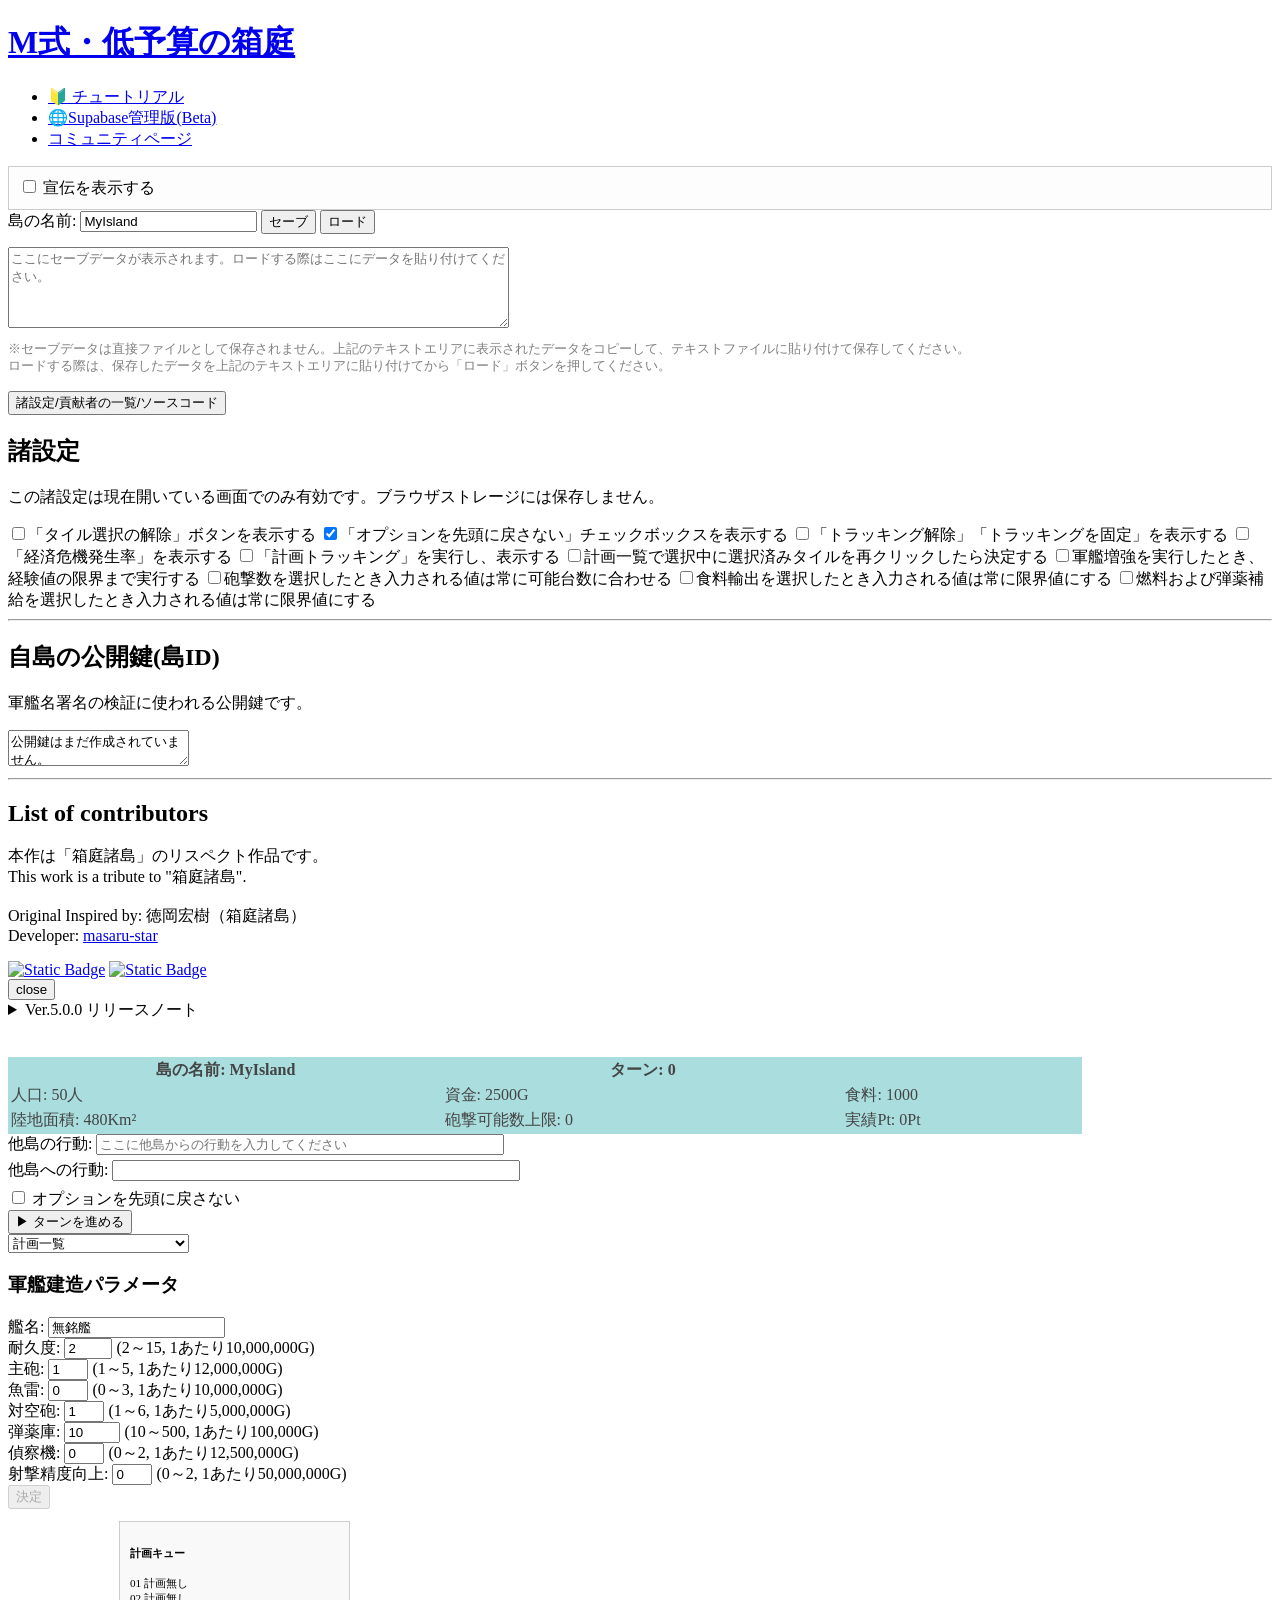
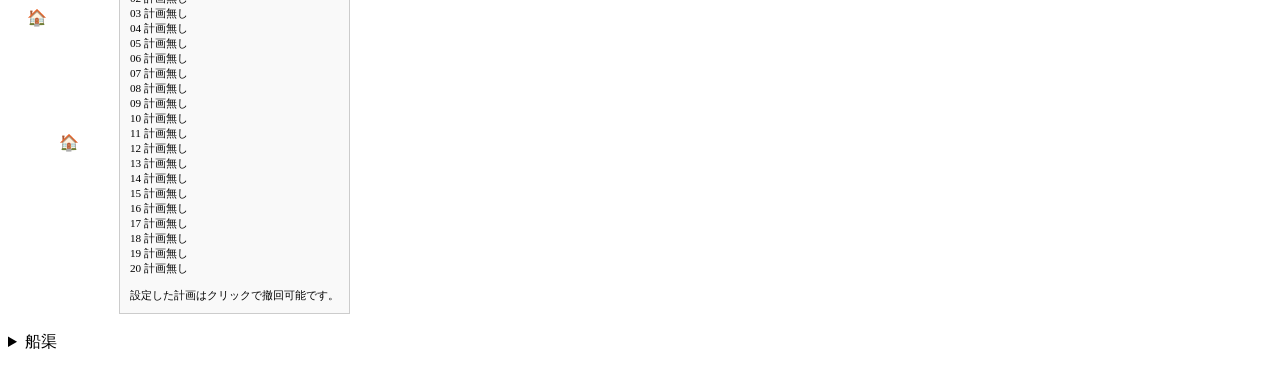
==== commit 4fc49f47: "Add warship wreckage discard tool" ====
--- a/index.html
+++ b/index.html
@@ -186,6 +186,7 @@
   <option value="remodelWarshipWeapon" data-myisland="true">武器換装</option>
   <option value="enhanceWarship" data-myisland="true">軍艦増強</option>
   <option value="decommissionWarship" data-myisland="true">軍艦除籍</option>
+  <option value="discardWarshipWreckage" data-myisland="true">残骸破棄</option>
   <option value="dispatchWarship" data-myisland="true">軍艦派遣</option>
   <option value="requestWarshipReturn" data-myisland="true">軍艦帰還要請</option>
   <option value="emergencyReturn" data-myisland="true">緊急帰還 (80000000G)</option>
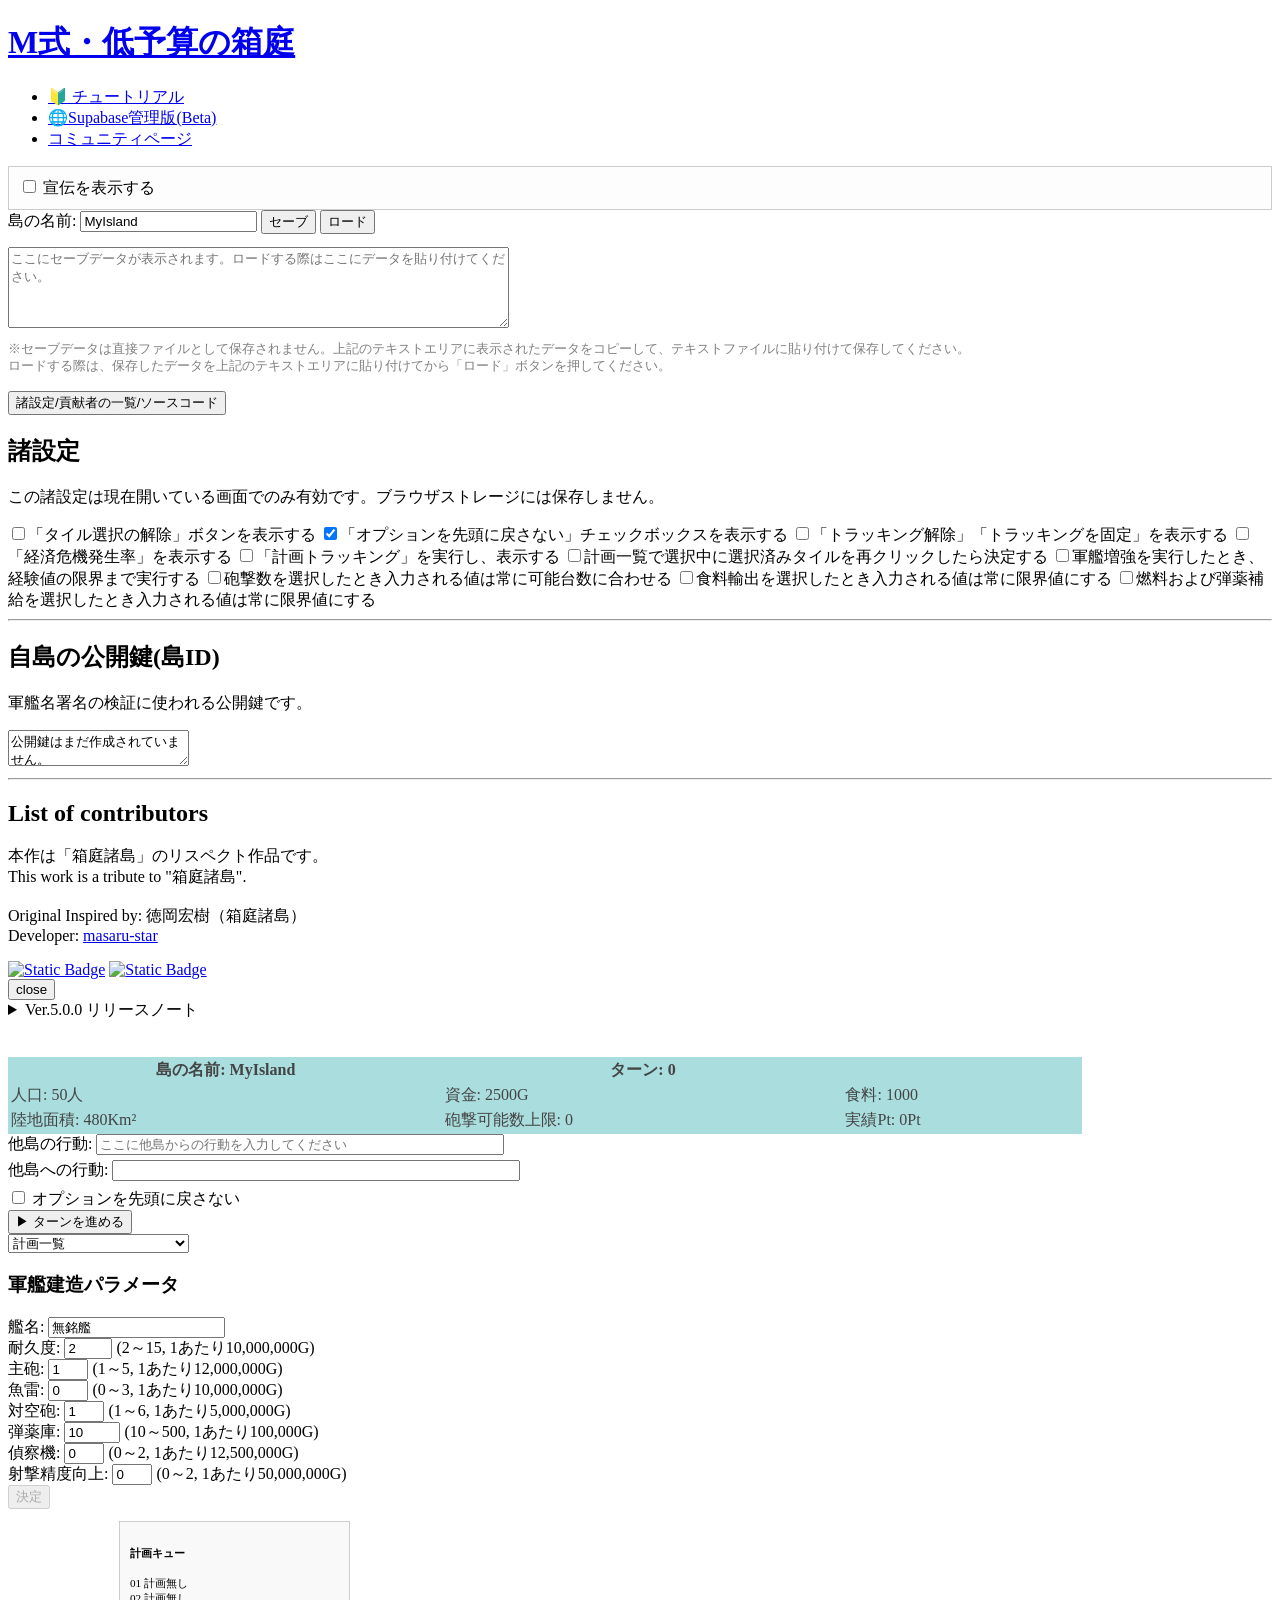
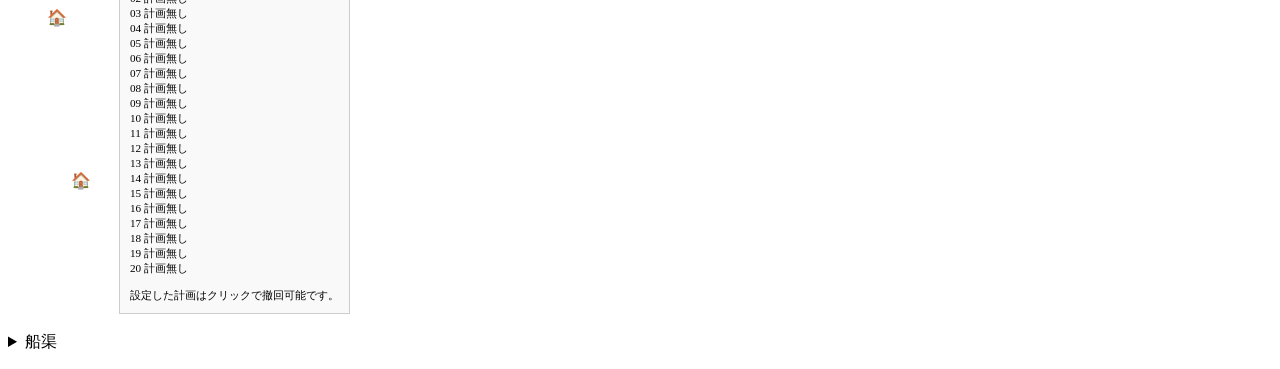
==== commit 42ad8eda: "Update index.html" ====
--- a/index.html
+++ b/index.html
@@ -40,7 +40,7 @@
     <ul>
       <li><a target="_blank" rel="noopener noreferrer" href="tutorial.html">🔰 チュートリアル</a></li>
       <li><a target="_blank" rel="noopener noreferrer" href="online.html">🌐Supabase管理版(Beta)</a></li>
-      <li><a target="_blank" rel="noopener noreferrer" href="https://docs.google.com/document/d/1Yb0-8OoQdDv-yxiYmJnhqIsNogoam779jEsIqv0pP38/edit?usp=sharing">コミュニティページ</a></li>
+      <li><a target="_blank" rel="noopener noreferrer" href="https://discord.gg/VbP49uqUF">コミュニティページ</a></li>
     </ul>
   </nav>
 </header>
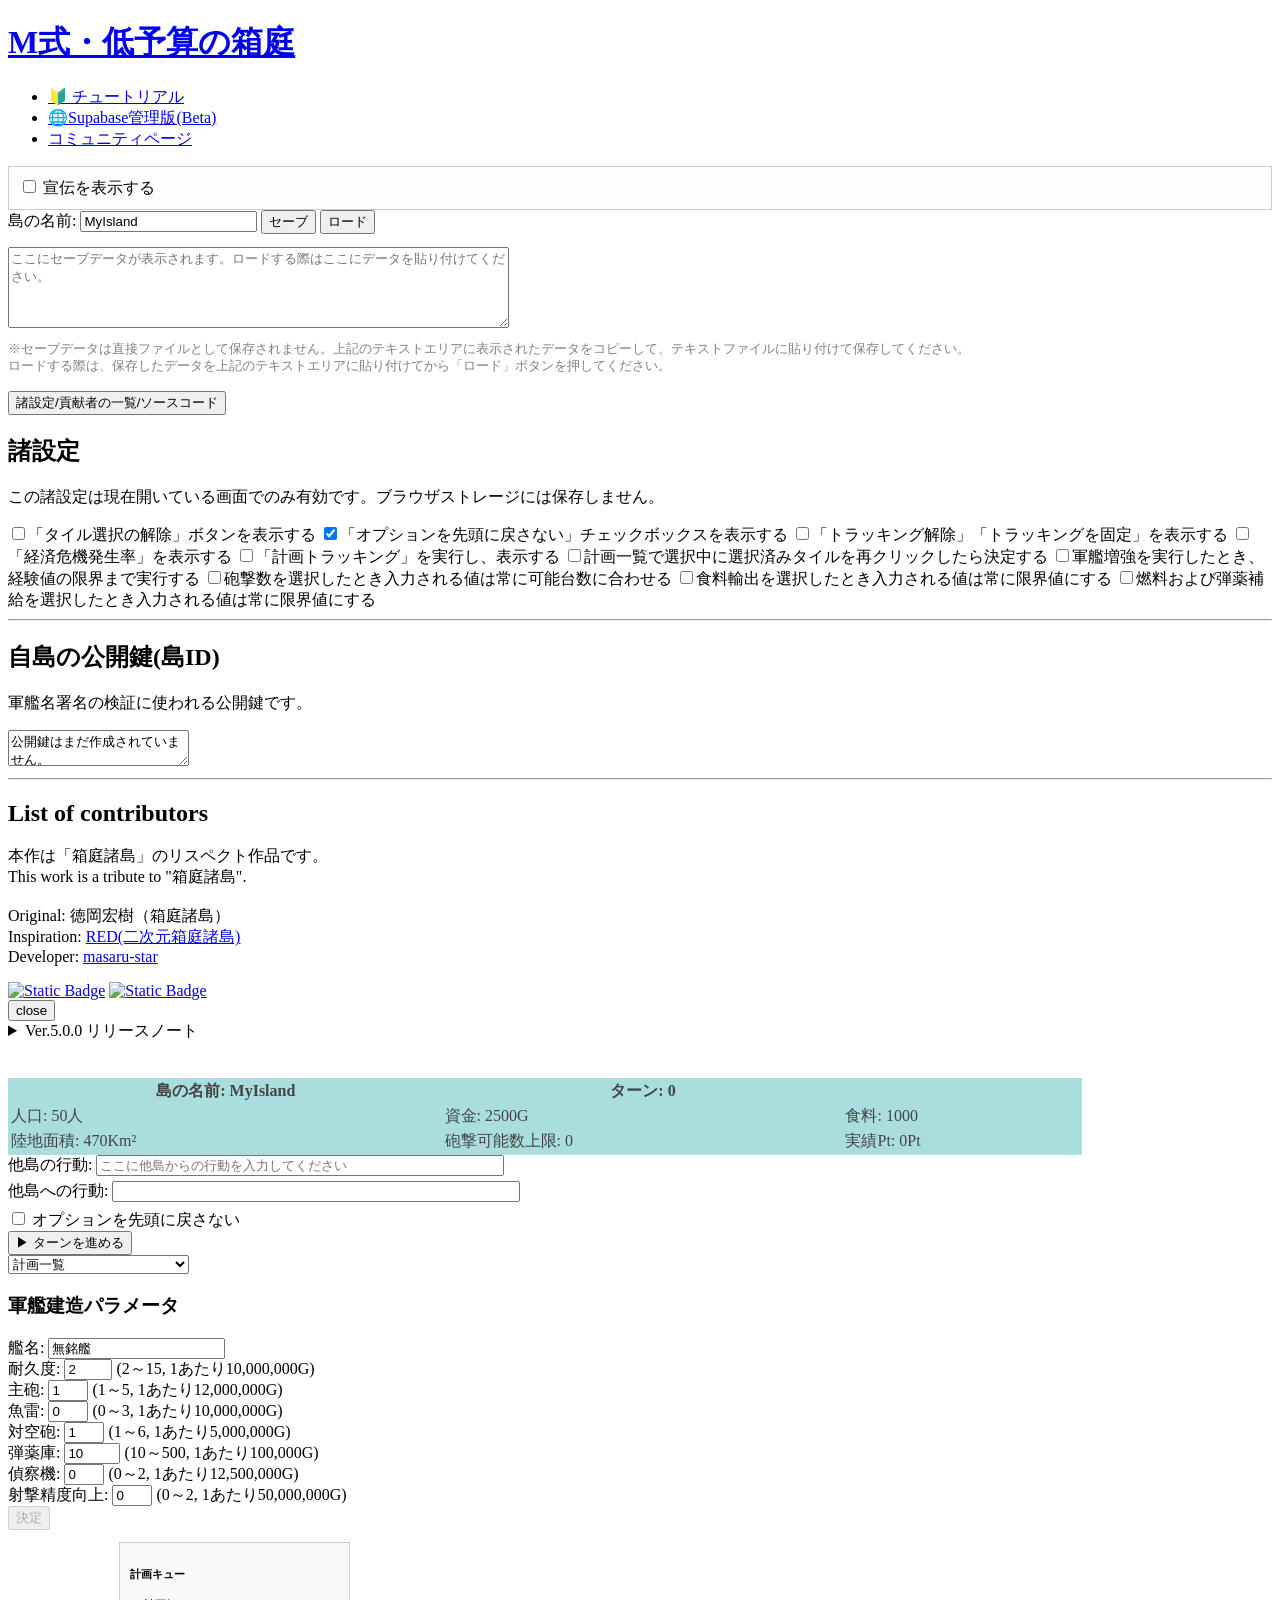
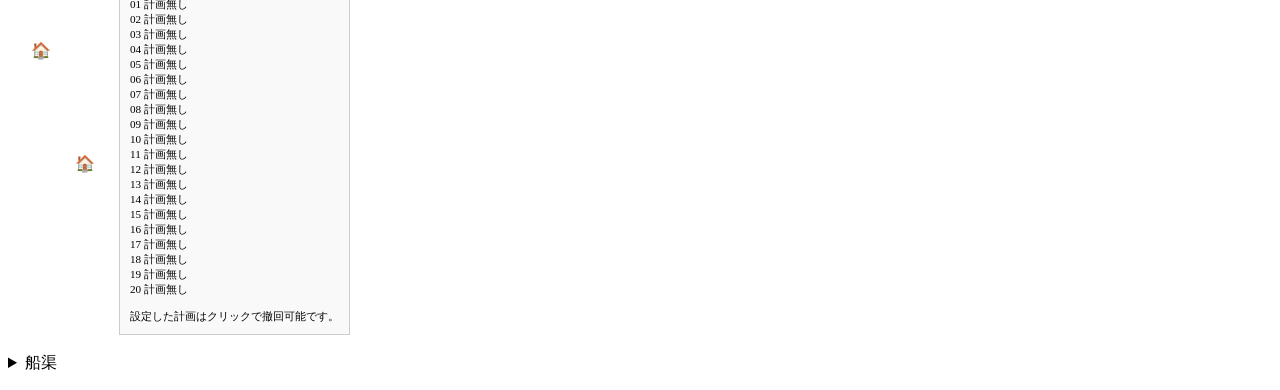
==== commit 529ecd58: "Update index.html" ====
--- a/index.html
+++ b/index.html
@@ -82,7 +82,8 @@
     <hr>
     <h2>List of contributors</h2>
         <p>本作は「箱庭諸島」のリスペクト作品です。<br>This work is a tribute to "箱庭諸島".<br><br>
-        Original Inspired by: 徳岡宏樹（箱庭諸島）<br>
+        Original: 徳岡宏樹（箱庭諸島）<br>
+        Inspiration: <a href="https://hako2d-mj.xii.jp/" target="_blank" rel="noopener noreferrer">RED(二次元箱庭諸島)</a><br>
         Developer: <a href="https://github.com/masaru-star" target="_blank" rel="noopener noreferrer">masaru-star</a>
         </p>
         <a href="https://codeberg.org/masaru-star/JS.Hakoniwa-Island" target="_blank" rel="noopener noreferrer"><img alt="Static Badge" src="https://img.shields.io/badge/Codeberg-%232185D0?style=flat&logo=codeberg&logoColor=white"></a>
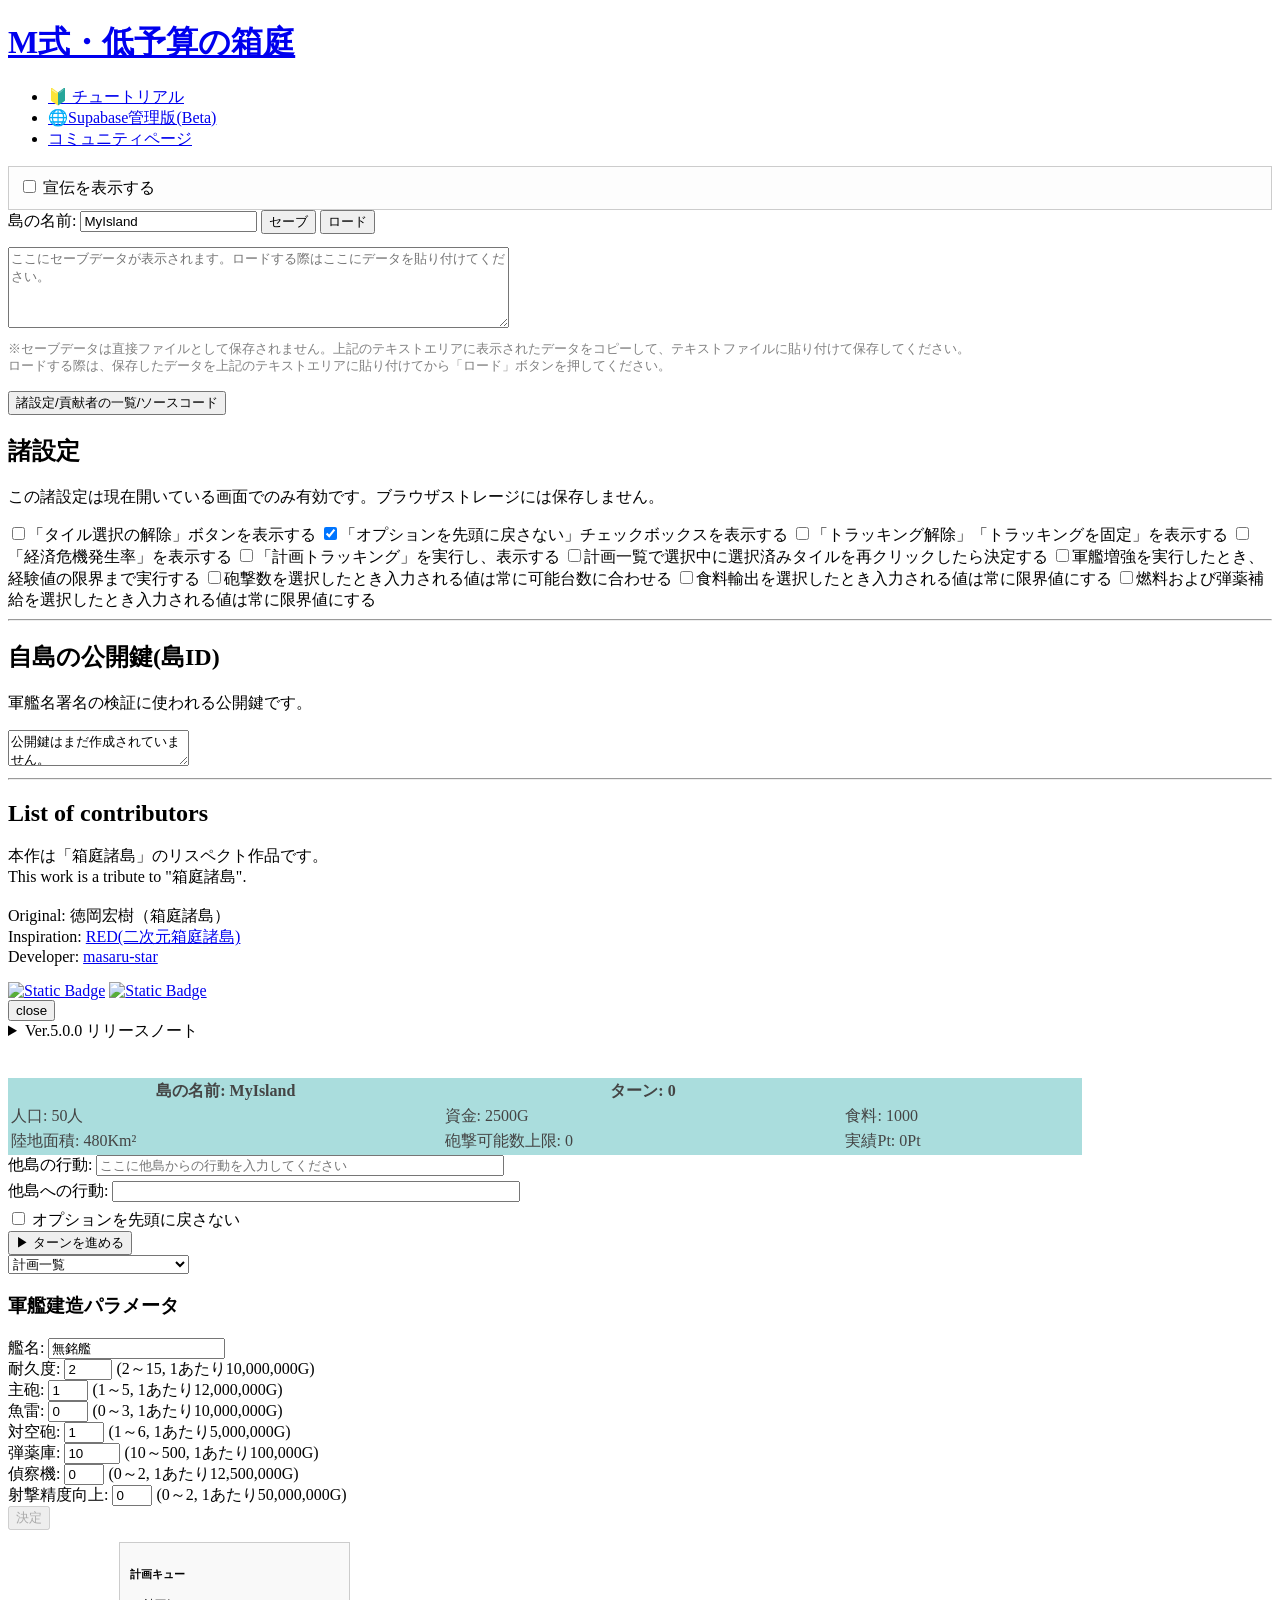
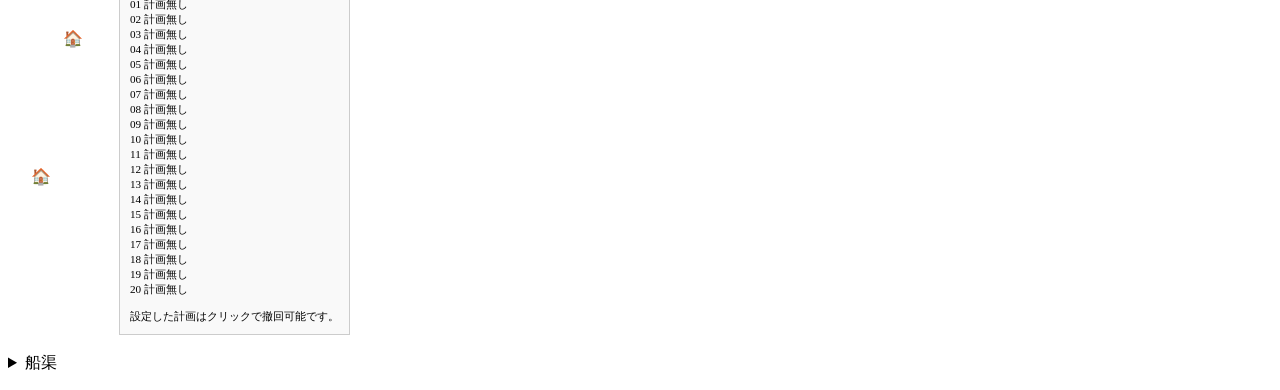
==== commit 47c180a4: "Add local move island and mining site" ====
--- a/index.html
+++ b/index.html
@@ -149,6 +149,7 @@
   <option value="">計画一覧</option>
   <option value="buildFarm" data-myisland="true">農場建設 (100G)</option>
   <option value="buildFactory" data-myisland="true">工場建設 (100G)</option>
+  <option value="buildMiningSite" data-myisland="true">採掘場整備</option>
   <option value="enhanceFacility" data-myisland="true">設備強化 (10000G)</option>
   <option value="buildPort" data-myisland="true">港建設 (3000G)</option>
   <option value="buildGun" data-myisland="true">砲台建設 (1200G)</option>
